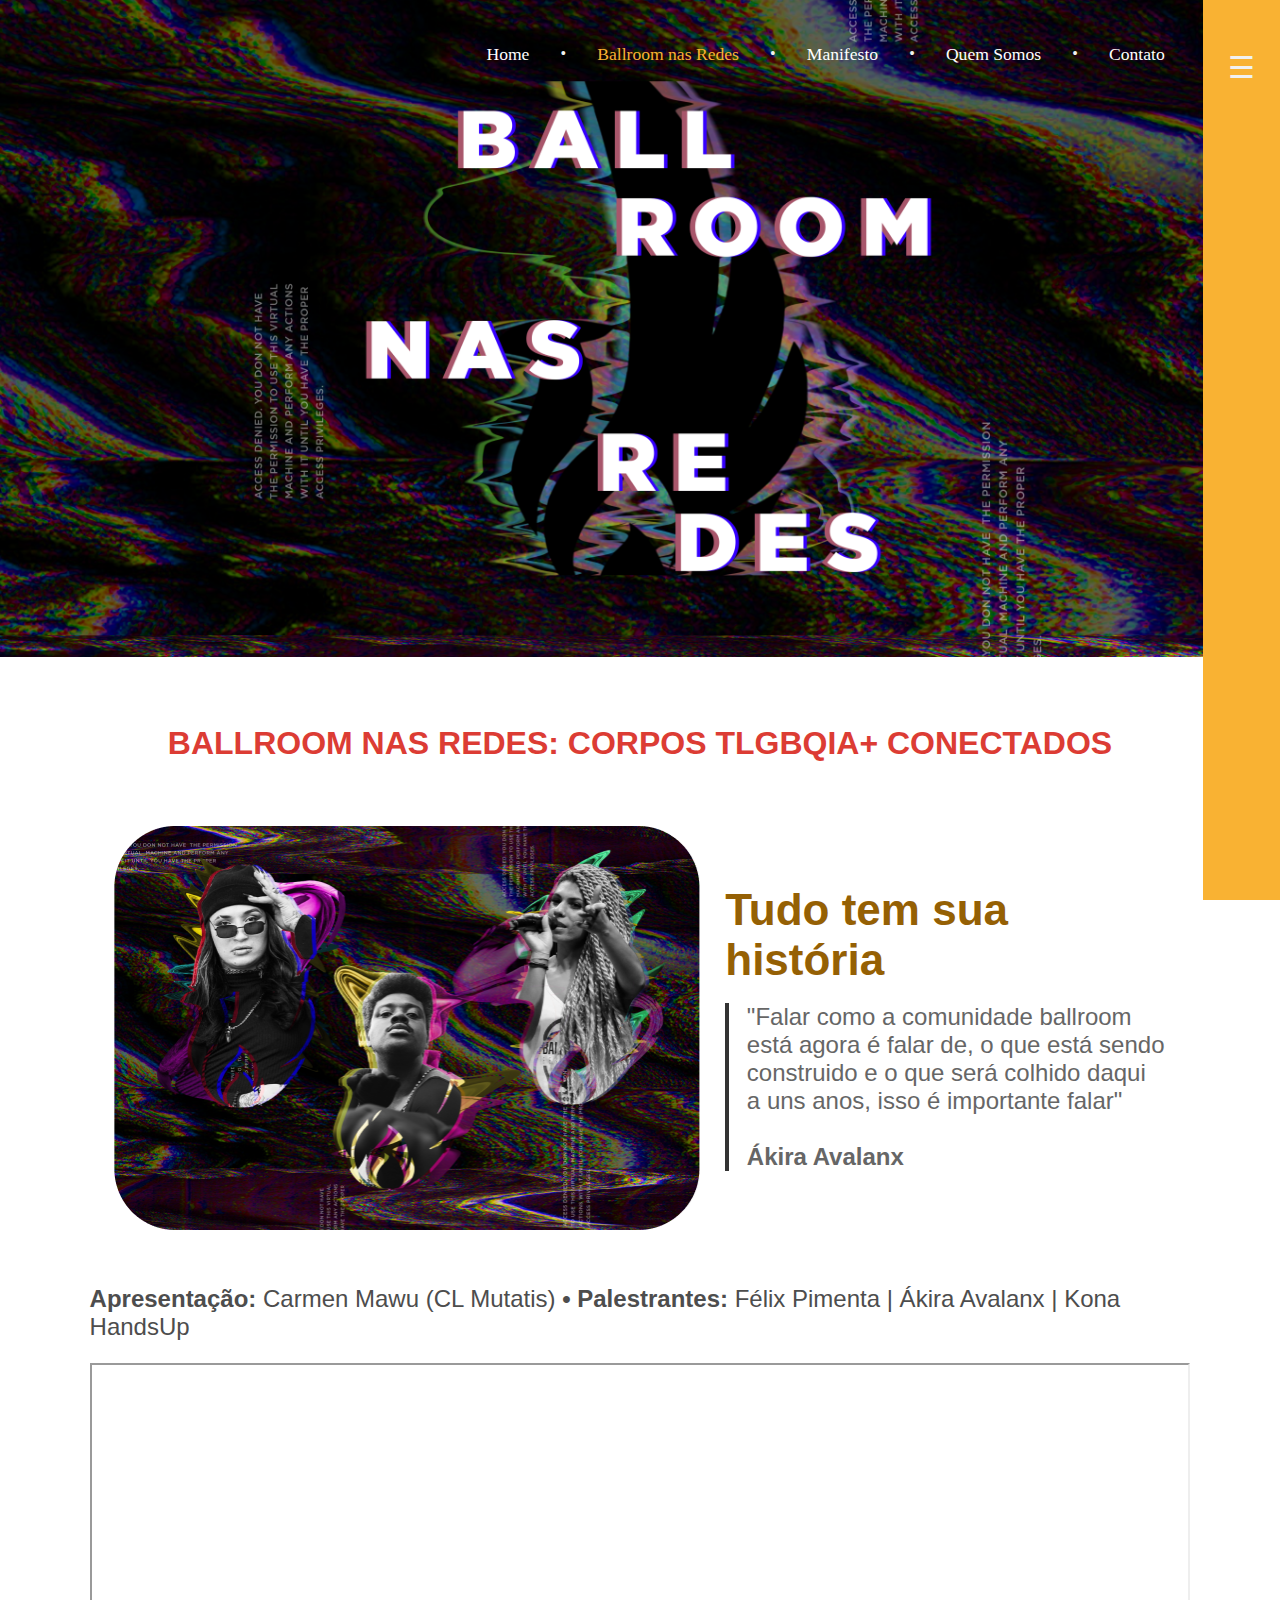
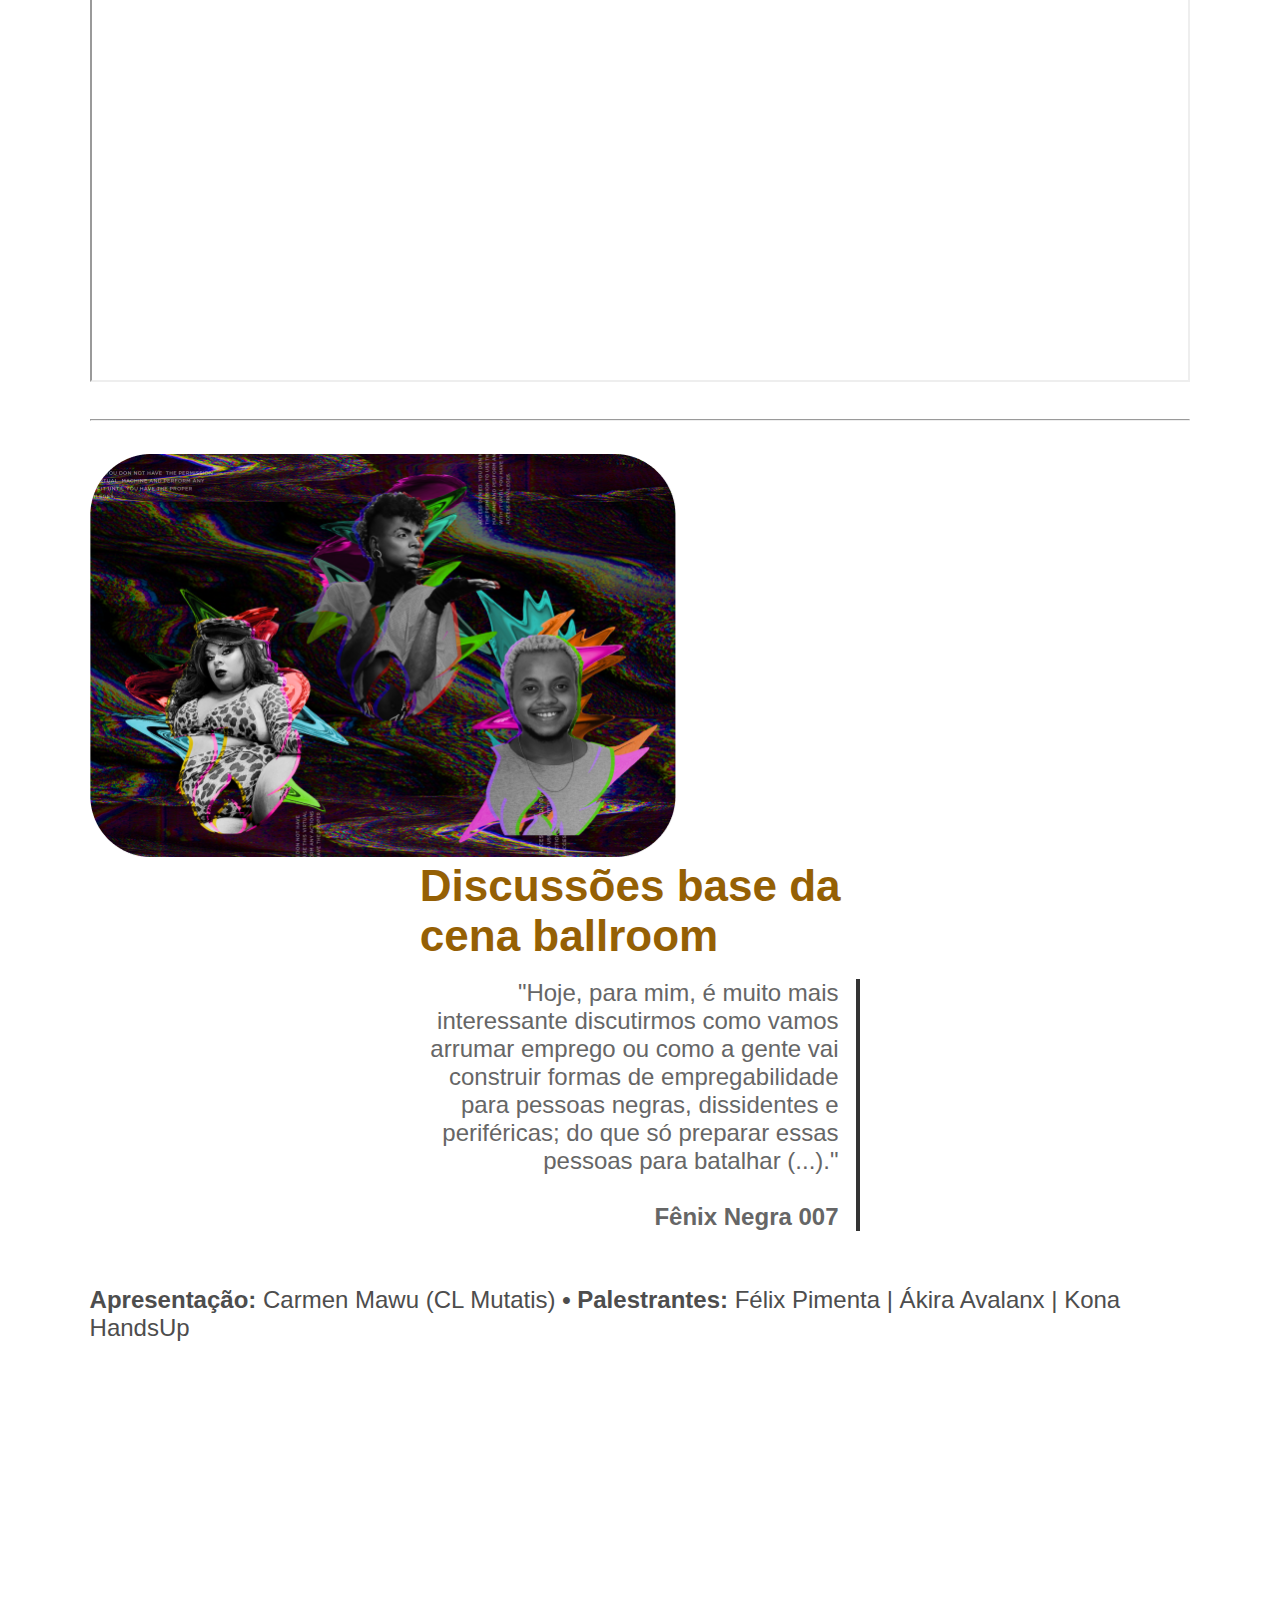
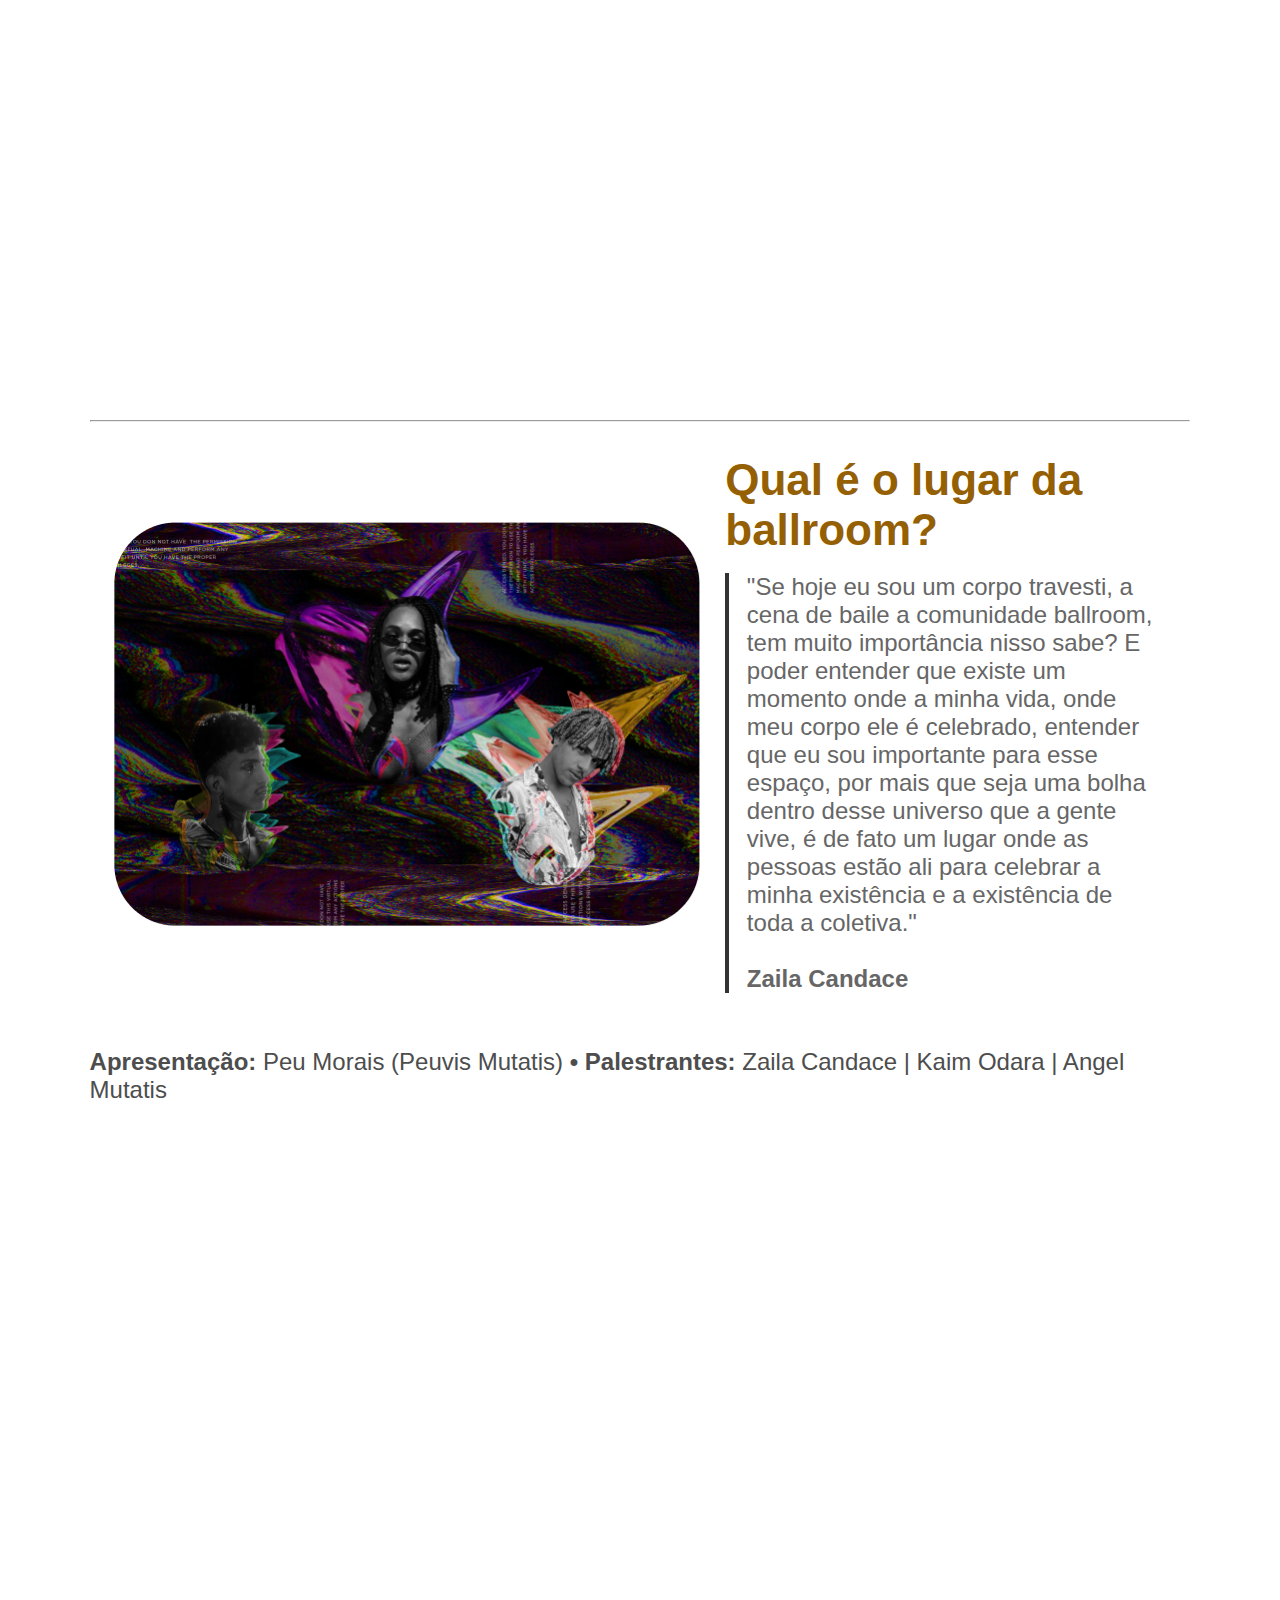
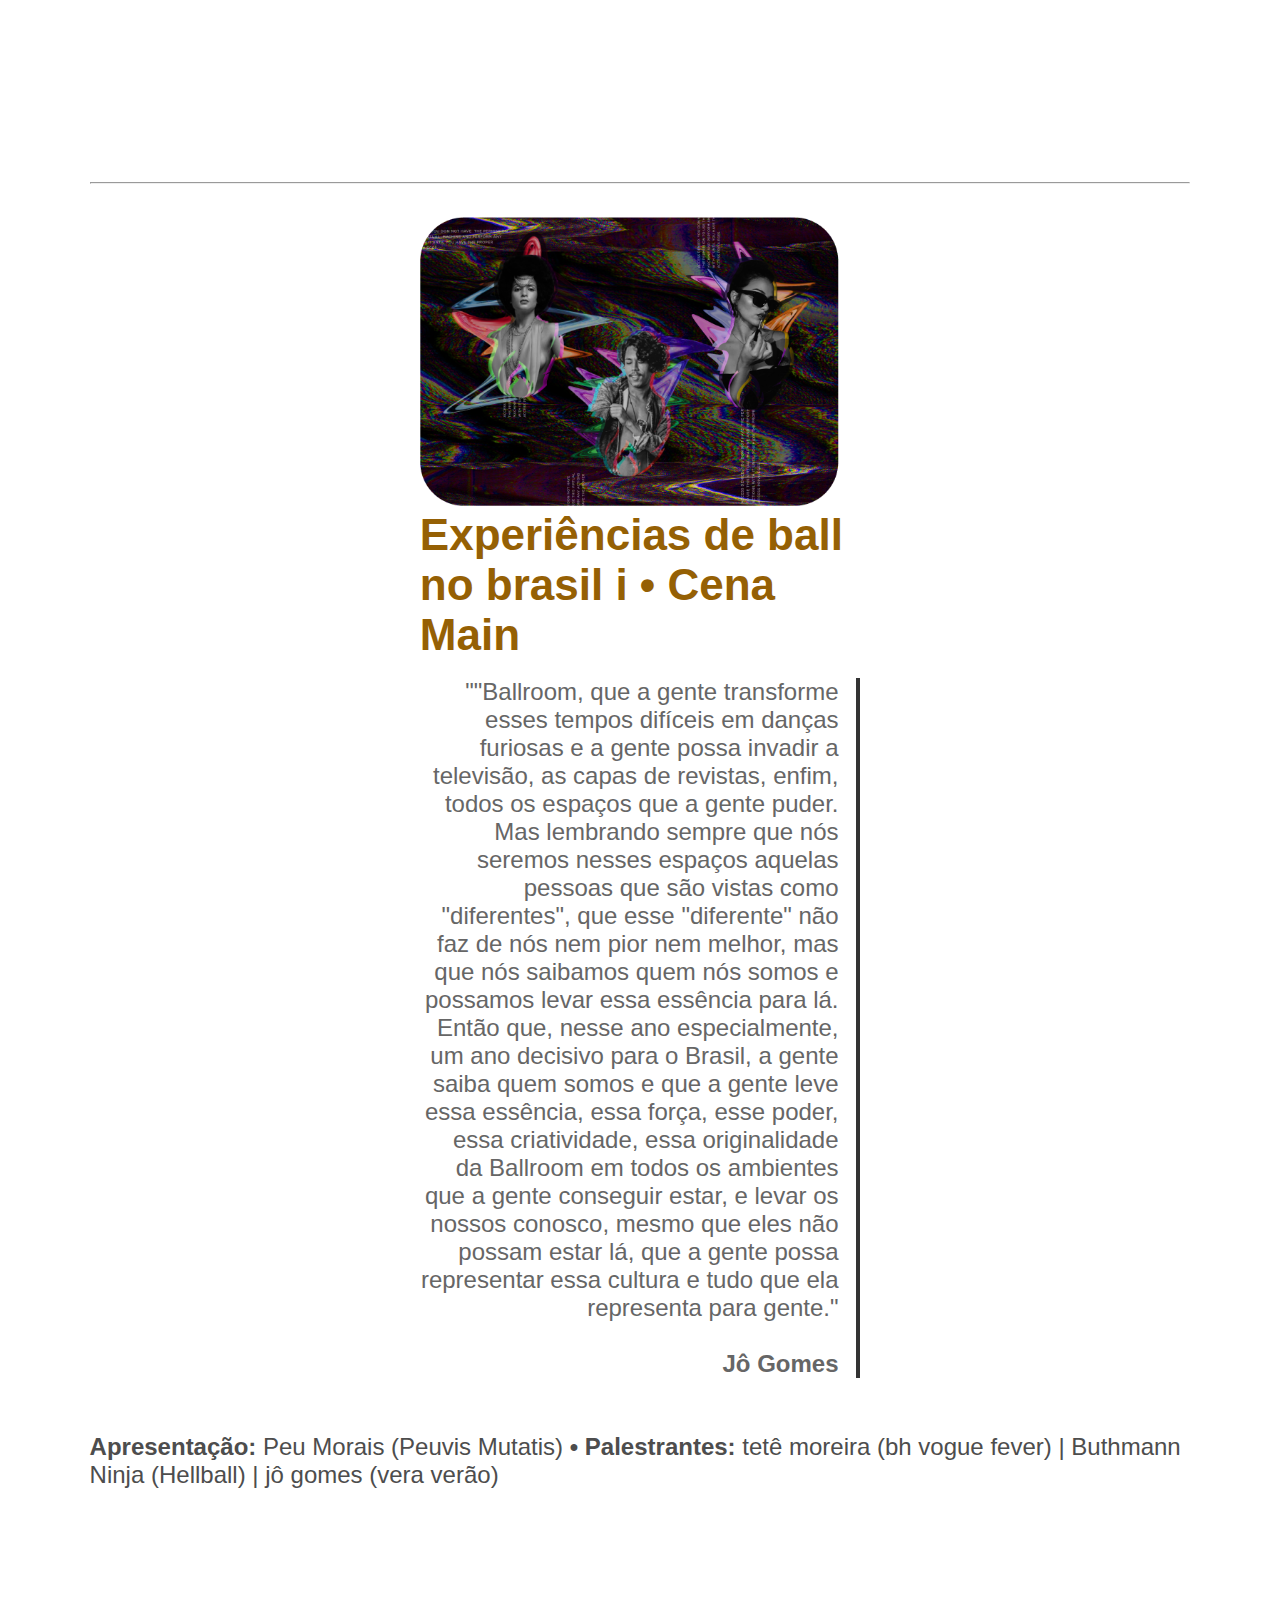
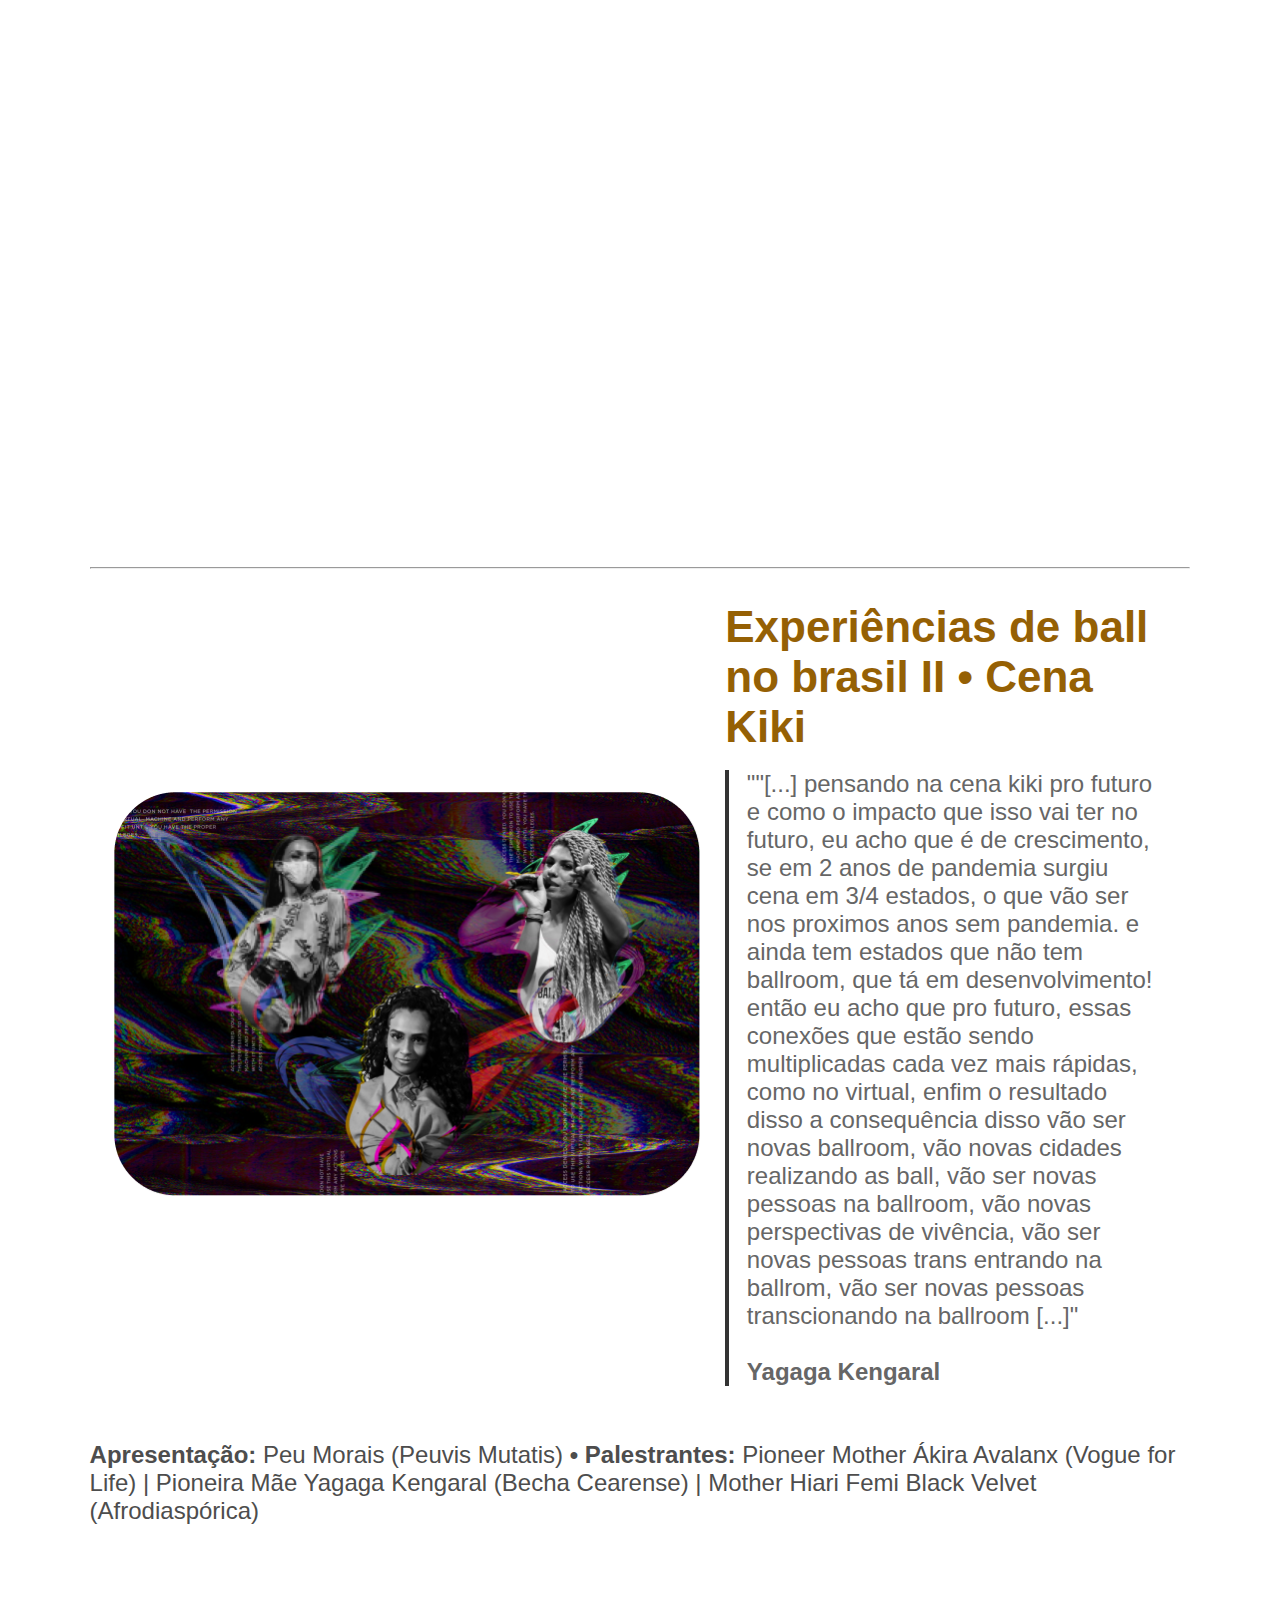
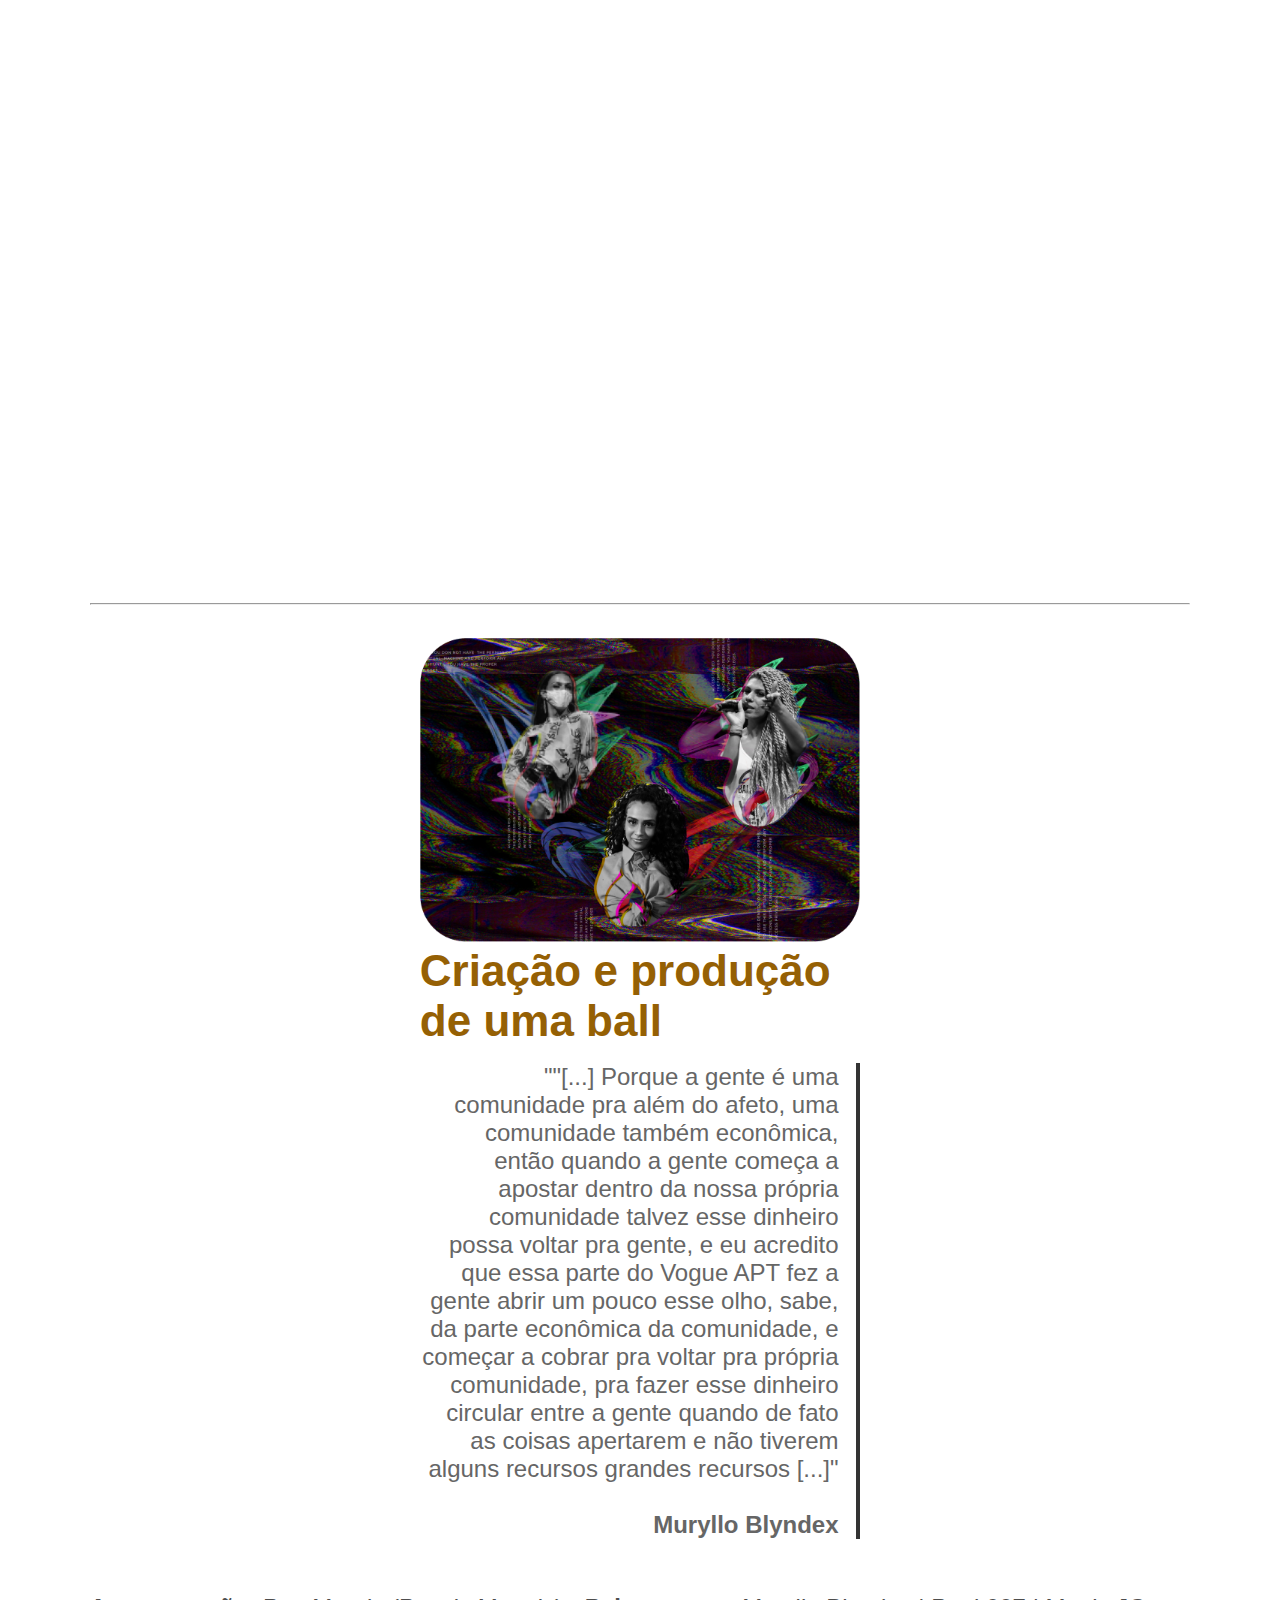
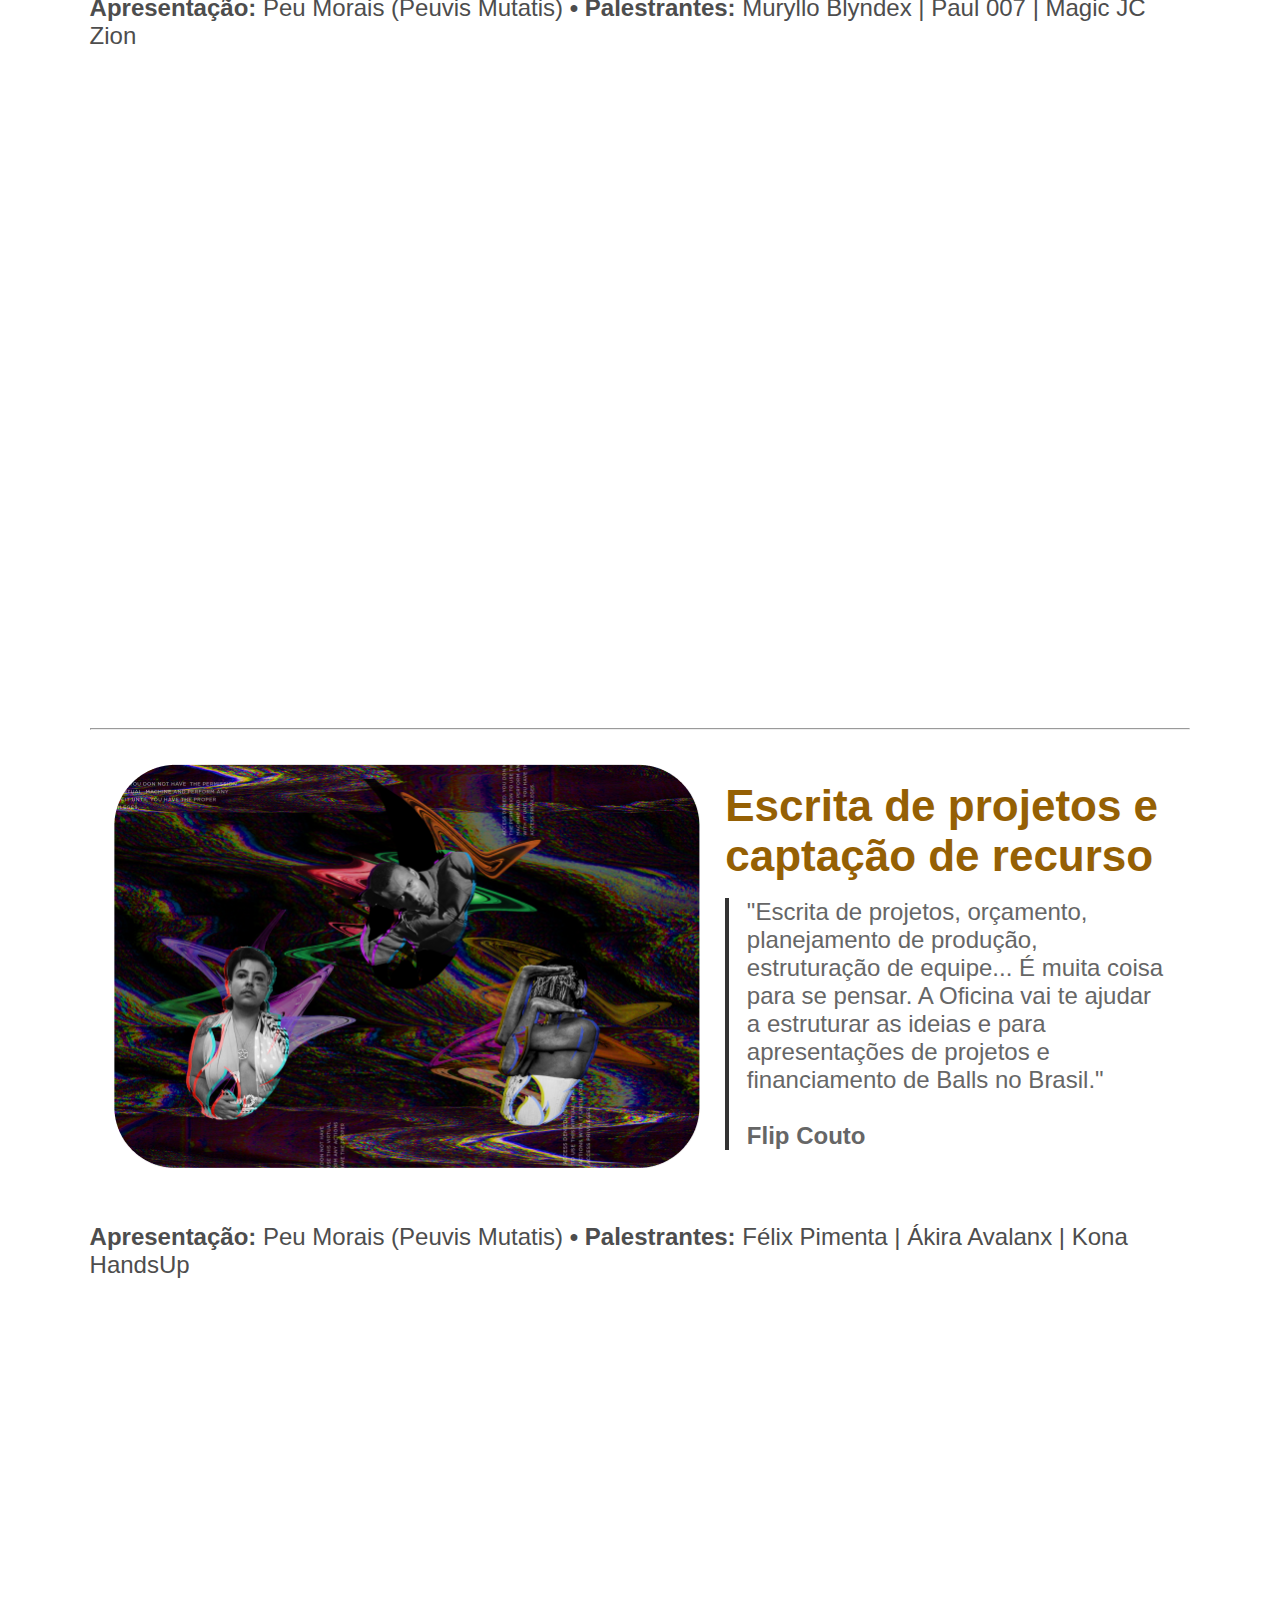
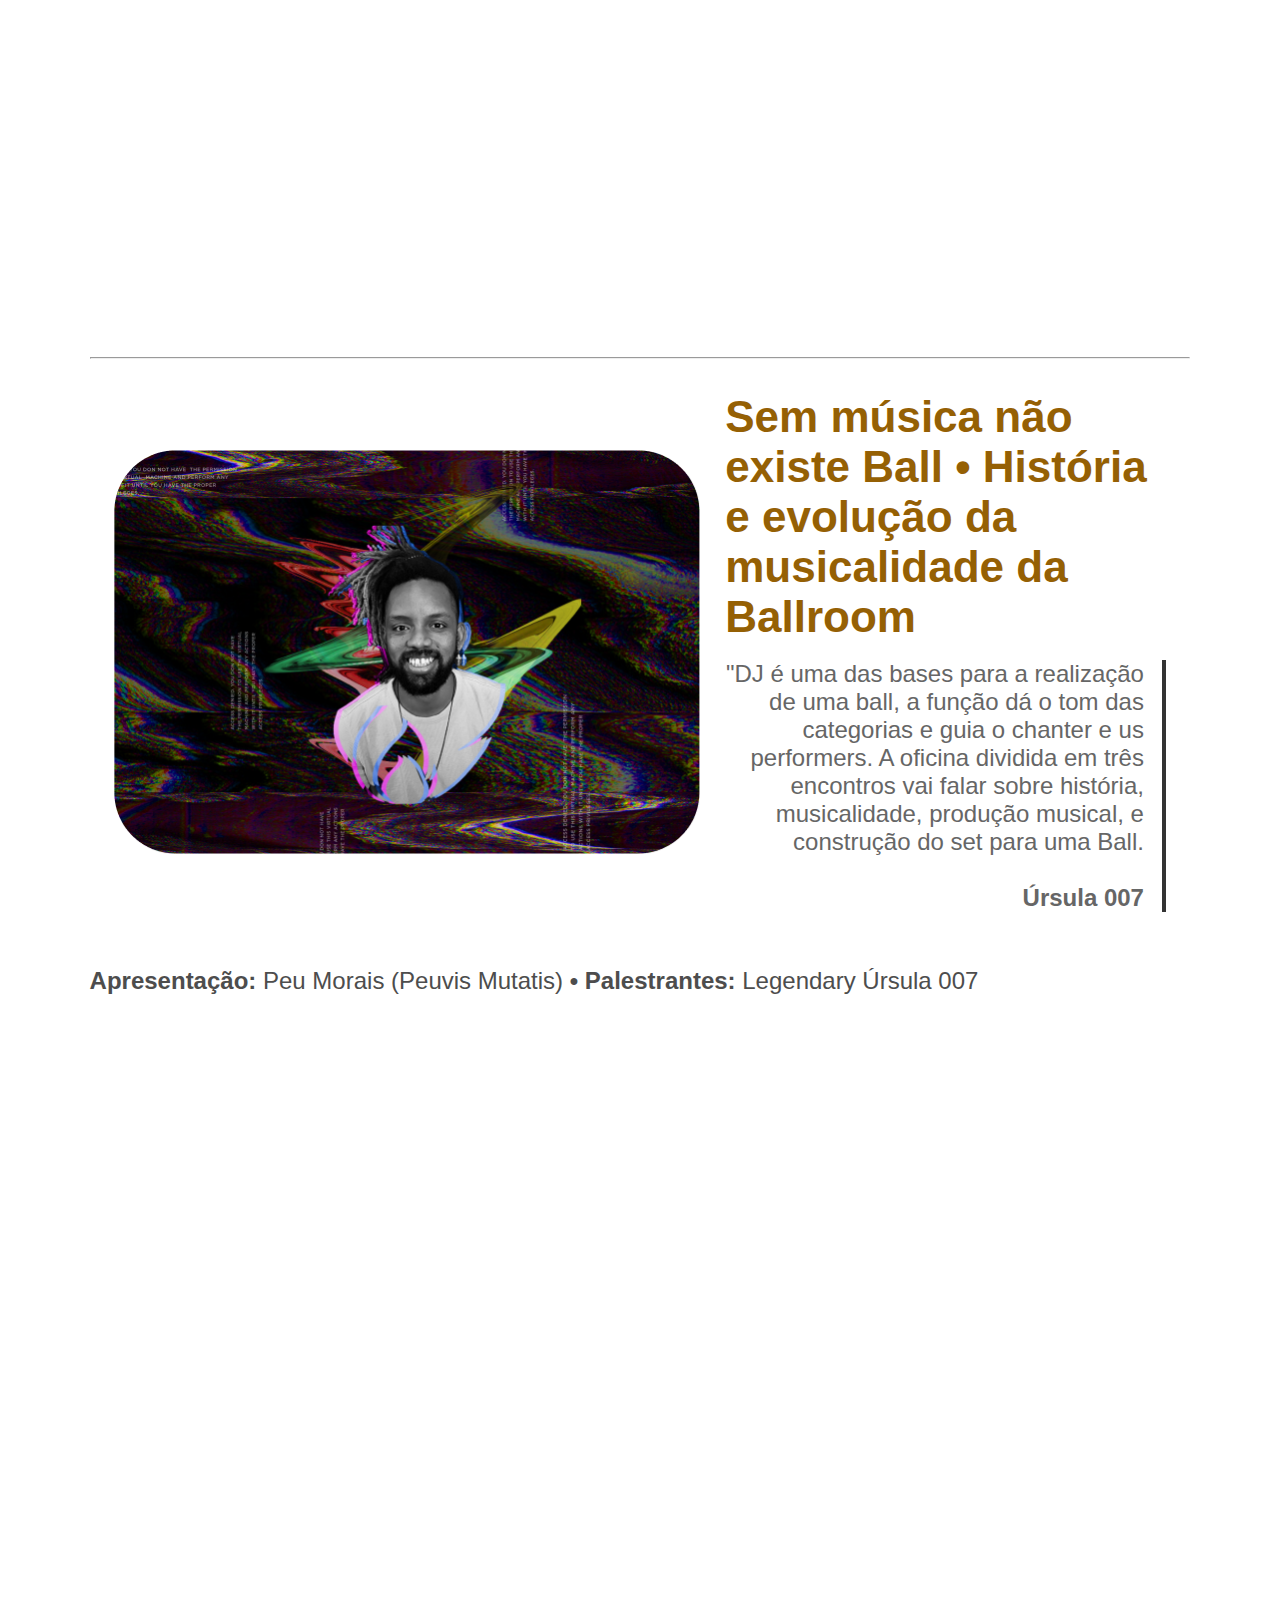
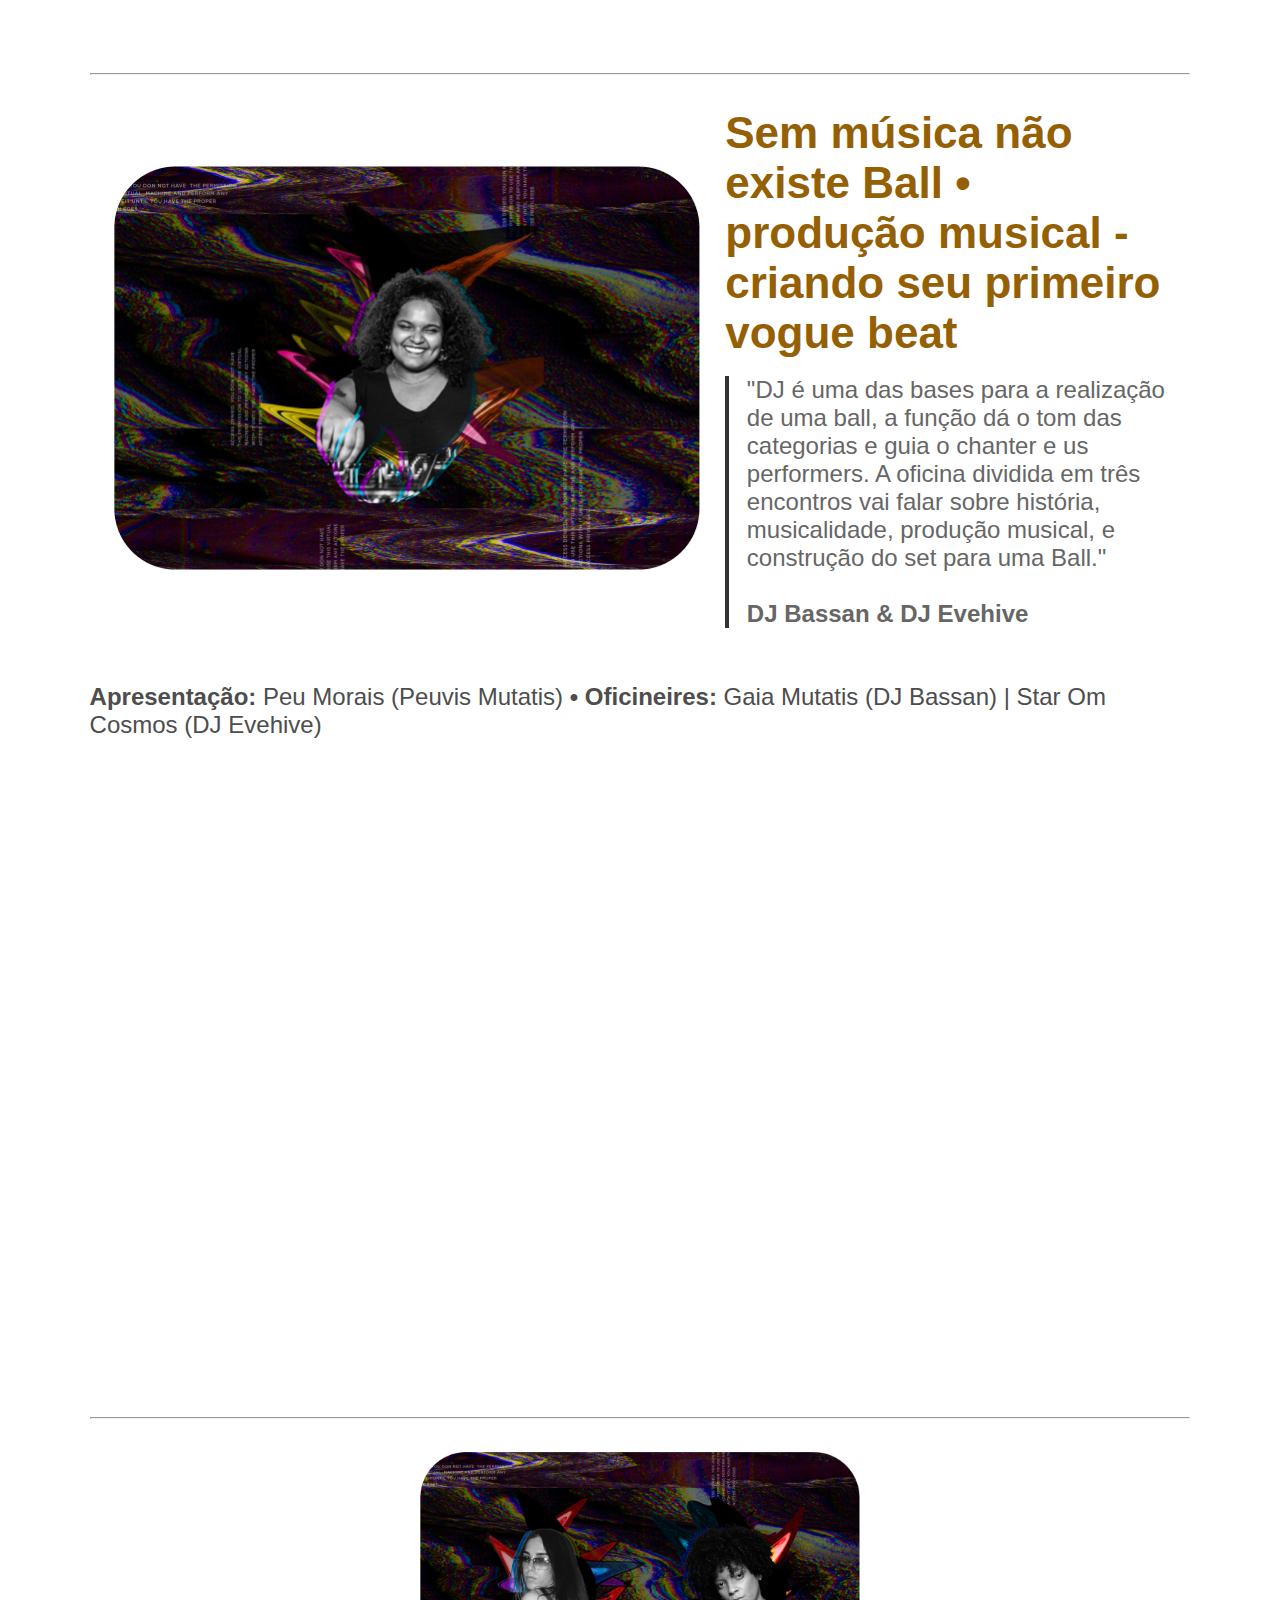
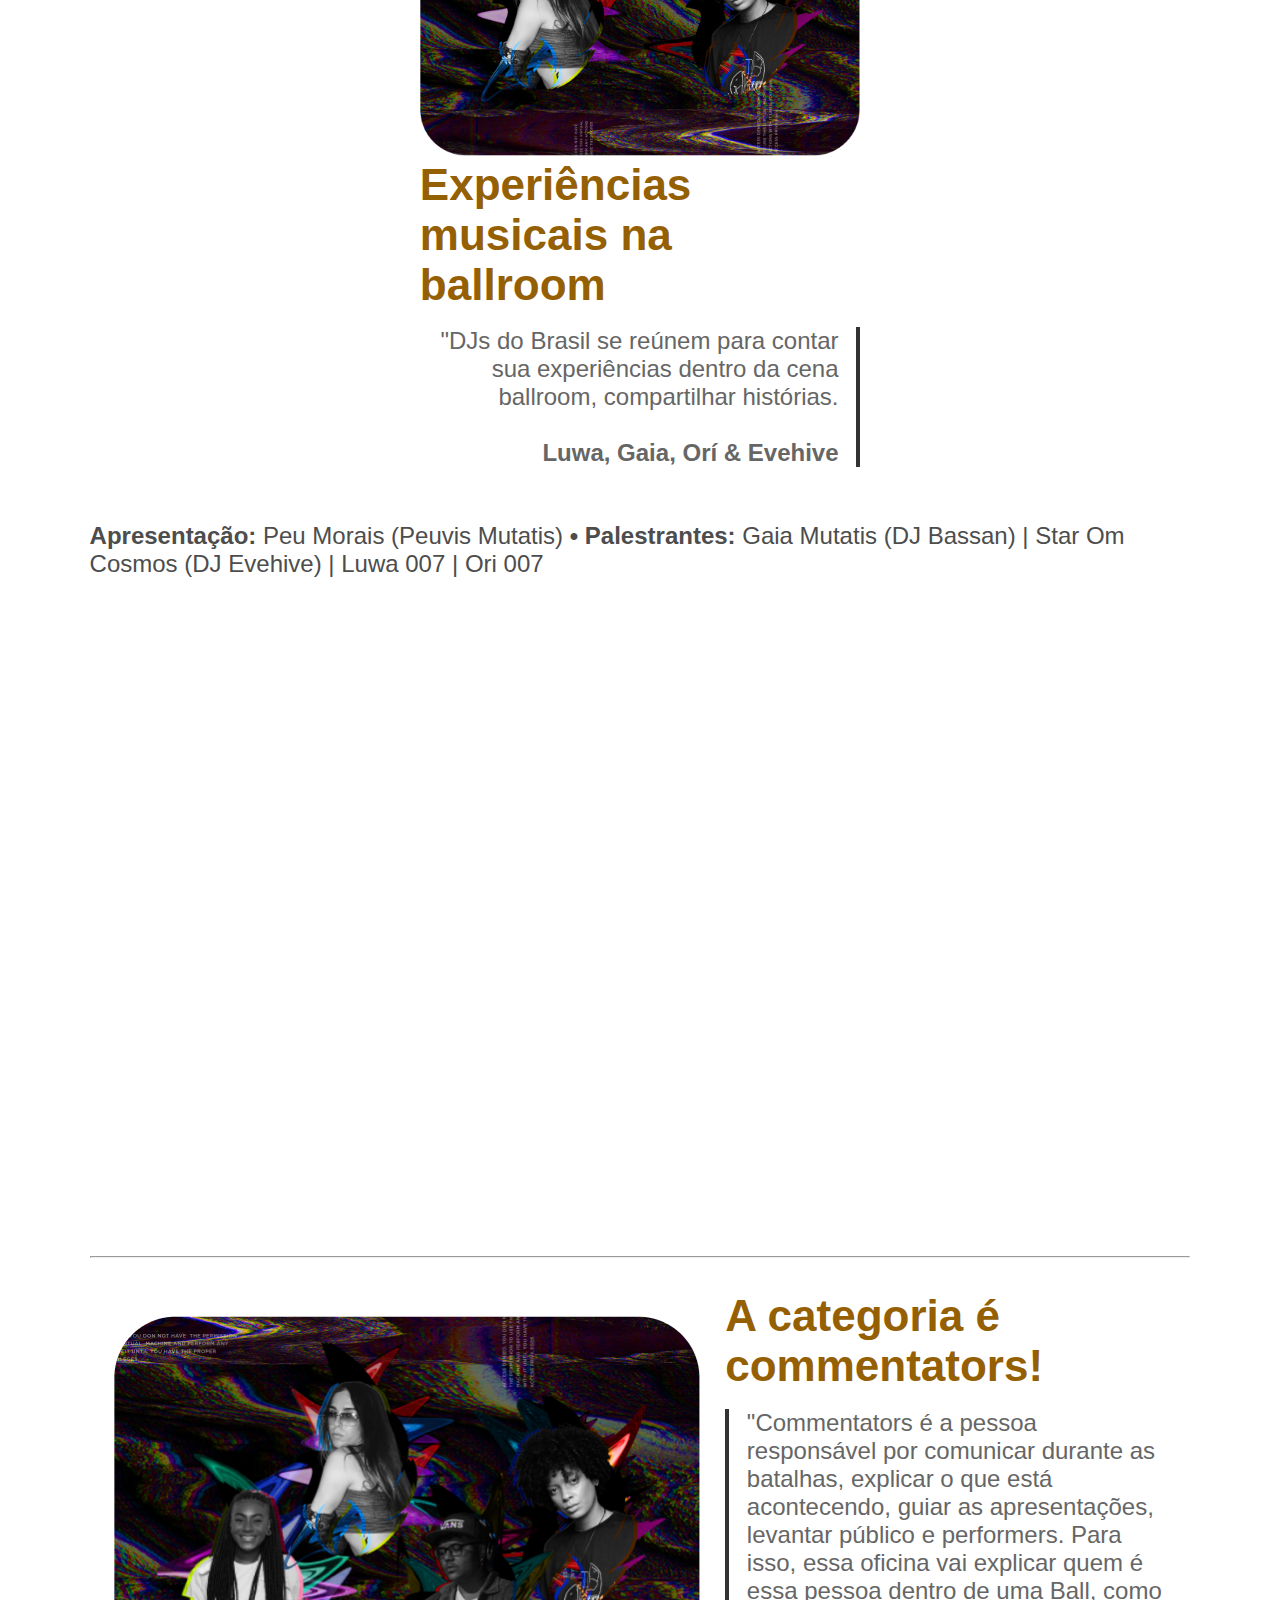
==== ballroom-nas-redes.html @ 7ccdf78d "versao 2.0" ====
<!DOCTYPE html>
<html lang="pt-BR">
<head>
  <meta charset="UTF-8">
  <meta http-equiv="X-UA-Compatible" content="IE=edge">
  <meta name="viewport" content="width=device-width, initial-scale=1.0">
  <title>Casa de Mutatis</title>

  <link rel="stylesheet" href="header.css">
  <link rel="stylesheet" href="nav-vertical.css">
  <link rel="stylesheet" href="ballroom-nas-redes.css">
  <link rel="stylesheet" href="footer.css">
</head>
<body>
  <div id="mySidenav" class="sidenav">
    <a href="javascript:void(0)" class="closebtn" onclick="closeNav()">&times;</a>
    <div class="itens-menu" id="itens-menu">
      <div id="itens-menu-web">
          <h2>Projetos</h2>        
          <a href="./em-construcao.html">Ballroom nas redes</a>
          <a href="./em-construcao.html">Carnaball</a>
          <a href="./em-construcao.html">Workshop mothers</a>
          <a href="./em-construcao.html">De férias na Ball</a>
          <a href="./em-construcao.html">Ball na Laje</a>
      </div>

      <div id="itens-menu-mobile">
            <a href="./index.html">Home</a>
            <a href="./ballroom-nas-redes.html">Ballroom nas redes</a>
            <a href="./manifesto.html">Manifesto</a>
            <a href="./quem-somos.html">Quem Somos</a>
            <a href="./contato.html">Contato</a>
            
        </div>

  </div>
  
    
    <img  class="logo-vertical" src="img/logo.png" alt="">
    
  </div>
<header id="header-ballroom-nas-redes">
        <img  class="logo" src="img/logo.png" alt="">
    <nav class="menu-horizontal">
        <a class="nav-nas-redes" href="index.html">Home</a>
        <span>&bull;</span>
        <a class="nav-nas-redes" href="ballroom-nas-redes.html">Ballroom nas Redes</a>
        <span>&bull;</span>
        <a class="nav-nas-redes" href="manifesto.html">Manifesto</a>
        <span>&bull;</span>
        <a class="nav-nas-redes" href="quem-somos.html">Quem Somos</a>
        <span>&bull;</span>
        <a class="nav-nas-redes" href="./contato.html">Contato</a> 
    </nav>
    <div class="menu-vertical">
        <span style="font-size:30px;cursor:pointer;color:#f1f1f1" onclick="openNav()">&#9776;</span>
    </div>
</header>
<img style="margin: 0;" class="banner-web" src="./img/ballroom-nas-redes/banner-web.png" alt="">
<!-- <img class="banner-web" src="./img/ballroom-nas-redes/banner-web.png" alt=""> -->
<main>
    <h2 class="titulo-nas-redes">Ballroom nas redes: corpos TLGBQIA+ conectados</h2>
    <section class="episodio-container">
        <div class="conteudo-sinopse-container">
            <img class="img-sinopse" src="./img/ballroom-nas-redes/ep-01.png" alt="">
            <article class="texto-sinopse">
                <h3 class="titulo-sinopse">Tudo tem sua história</h3>
                <p class="paragrafo-sinopse">"Falar como a comunidade ballroom está agora é falar de,  o que está sendo construido e o que será colhido daqui a uns anos, isso é importante falar"
                </p>
                <p class="paragrafo-sinopse"><br/><strong>Ákira Avalanx</strong></p>
            </article>
        </div>
        <span class="participantes-episodio">
            <strong style="font-family: 'Arboria-Bold', sans-serif;">Apresentação:</strong> Carmen Mawu (CL Mutatis) <strong style="font-family: 'Arboria-Bold', sans-serif;">• Palestrantes:</strong> Félix Pimenta | Ákira Avalanx | Kona HandsUp
        </span>
        <iframe src="https://www.youtube.com/embed/ns2CyIS4mgE" allowfullscreen></iframe>
        <hr id="separador-conteudo">
    </section>
    <section class="episodio-container">
        <img class="img-sinopse img-reverse-mobile" src="./img/ballroom-nas-redes/ep-02.png" alt="">
        <div class="conteudo-sinopse-container-reverse">
            <article class="texto-sinopse">
                <h3 class="titulo-sinopse">Discussões base
                    da cena ballroom</h3>
                    <p class="paragrafo-sinopse-reverse">"Hoje, para mim, é muito mais interessante 
                        discutirmos como vamos arrumar emprego ou como a gente vai 
                        construir formas de empregabilidade para pessoas negras, 
                        dissidentes e periféricas; do que só preparar essas pessoas para 
                        batalhar (...)."
                    </p>
                    <p class="paragrafo-sinopse-reverse"><br/><strong>Fênix Negra 007</strong></p>
                    <img class="img-sinopse img-reverse-web" src="./img/ballroom-nas-redes/ep-02.png" alt="">
                </article>
            </div>
            <span class="participantes-episodio">
                <strong style="font-family: 'Arboria-Bold', sans-serif;">Apresentação:</strong> Carmen Mawu (CL Mutatis) <strong style="font-family: 'Arboria-Bold', sans-serif;">• Palestrantes:</strong> Félix Pimenta | Ákira Avalanx | Kona HandsUp
            </span>
            <iframe src="https://www.youtube.com/embed/wuBuqfjUFvA" title="YouTube video player" frameborder="0" allow="accelerometer; autoplay; clipboard-write; encrypted-media; gyroscope; picture-in-picture" allowfullscreen></iframe>
            <hr id="separador-conteudo">
    </section>
    <section class="episodio-container">
        <div class="conteudo-sinopse-container">
            <img class="img-sinopse" src="./img/ballroom-nas-redes/ep-03.png" alt="">
            <article class="texto-sinopse">
                <h3 class="titulo-sinopse">Qual é o lugar
                    da ballroom?</h3>
                <p class="paragrafo-sinopse">"Se hoje eu sou um corpo travesti, a cena de baile a comunidade ballroom, tem 
                    muito importância nisso sabe?  E poder entender que existe um momento onde a minha vida, 
                    onde meu corpo ele é celebrado, entender que eu sou  importante para esse espaço, por mais 
                    que seja uma bolha dentro desse universo que a gente vive, é de fato um lugar onde as 
                    pessoas estão ali para celebrar a minha existência e a existência de toda a coletiva."
                </p>
                <p class="paragrafo-sinopse"><br/><strong>Zaila Candace</strong>
                </p>
            </article>
        </div>
        <span class="participantes-episodio">
            <strong style="font-family: 'Arboria-Bold', sans-serif;">Apresentação:</strong> Peu Morais (Peuvis Mutatis) <strong style="font-family: 'Arboria-Bold', sans-serif;">• Palestrantes:</strong> Zaila Candace | Kaim Odara | Angel Mutatis
        </span>
        <iframe class="video" src="https://www.youtube.com/embed/NnJXbhUK240" title="YouTube video player" frameborder="0" allow="accelerometer; autoplay; clipboard-write; encrypted-media; gyroscope; picture-in-picture" allowfullscreen></iframe>
        <hr id="separador-conteudo">
    </section>
    <section class="episodio-container">
        <div class="conteudo-sinopse-container-reverse">
            <article class="texto-sinopse">
                <img class="img-sinopse img-reverse-mobile" src="./img/ballroom-nas-redes/ep-04.png" alt="">
                <h3 class="titulo-sinopse">Experiências de ball
                    no brasil i • Cena Main</h3>
                    <p class="paragrafo-sinopse-reverse">""Ballroom, que a gente transforme 
                        esses tempos difíceis em danças furiosas e a gente possa invadir a 
                        televisão, as capas de revistas, enfim, todos os espaços que a gente 
                        puder. Mas lembrando sempre que nós seremos nesses espaços aquelas 
                        pessoas que são vistas como "diferentes", que esse "diferente" não faz 
                        de nós nem pior nem melhor, mas que nós saibamos quem nós somos e 
                        possamos levar essa  essência para lá. Então que, nesse ano 
                        especialmente, um ano decisivo para o Brasil, a gente saiba quem somos 
                        e que a gente leve essa essência, essa força, esse poder, essa 
                        criatividade, essa originalidade da Ballroom em todos os ambientes que 
                        a gente conseguir estar, e levar os nossos conosco, mesmo que eles não 
                        possam estar lá, que a gente possa representar essa cultura e tudo que 
                        ela representa para gente."
                    </p>
                    <p class="paragrafo-sinopse-reverse"><br/><strong>Jô Gomes</strong></p>
                </article>
                <img class="img-sinopse img-reverse-web" src="./img/ballroom-nas-redes/ep-04.png" alt="">
            </div>
            <span class="participantes-episodio">
                <strong style="font-family: 'Arboria-Bold', sans-serif;">Apresentação:</strong> Peu Morais (Peuvis Mutatis) <strong style="font-family: 'Arboria-Bold', sans-serif;">• Palestrantes:</strong> tetê moreira (bh vogue fever) | Buthmann Ninja (Hellball) | jô gomes (vera verão)
            </span>
            <iframe src="https://www.youtube.com/embed/2SkEUPSbWcs" title="YouTube video player" frameborder="0" allow="accelerometer; autoplay; clipboard-write; encrypted-media; gyroscope; picture-in-picture" allowfullscreen></iframe>
            <hr id="separador-conteudo">
    </section>
    <section class="episodio-container">
        <div class="conteudo-sinopse-container">
            <img class="img-sinopse" src="./img/ballroom-nas-redes/ep-05.png" alt="">
            <article class="texto-sinopse">
                <h3 class="titulo-sinopse">Experiências de ball
                    no brasil II • Cena Kiki</h3>
                <p class="paragrafo-sinopse">""[...] pensando na cena kiki pro futuro e como o impacto que isso vai 
                    ter no futuro, eu acho que é de crescimento, se em 2 anos de pandemia surgiu cena em 3/4 
                    estados, o que vão ser nos proximos anos sem pandemia. e ainda tem estados que não tem 
                    ballroom, que tá em desenvolvimento! então eu acho que pro futuro, essas conexões que 
                    estão sendo multiplicadas cada vez mais rápidas, como no virtual, enfim o resultado disso 
                    a consequência disso vão ser novas ballroom, vão novas cidades realizando as ball, vão ser 
                    novas pessoas na ballroom,  vão novas perspectivas de vivência, vão ser novas pessoas 
                    trans entrando na ballrom, vão ser novas pessoas transcionando na ballroom [...]"
                </p>
                <p class="paragrafo-sinopse"><br/><strong>Yagaga Kengaral</strong></p>
            </article>
        </div>
        <span class="participantes-episodio">
            <strong style="font-family: 'Arboria-Bold', sans-serif;">Apresentação:</strong> Peu Morais (Peuvis Mutatis) <strong style="font-family: 'Arboria-Bold', sans-serif;">• Palestrantes:</strong> Pioneer Mother Ákira Avalanx (Vogue for Life) | Pioneira Mãe Yagaga Kengaral (Becha Cearense) | Mother Hiari Femi Black Velvet (Afrodiaspórica)
        </span>
        <iframe src="https://www.youtube.com/embed/hPuVxqZ1qG8" title="YouTube video player" frameborder="0" allow="accelerometer; autoplay; clipboard-write; encrypted-media; gyroscope; picture-in-picture" allowfullscreen></iframe>
        <hr id="separador-conteudo">
    </section>
    <section class="episodio-container">
        <div class="conteudo-sinopse-container-reverse">
            <article class="texto-sinopse">
                <img class="img-sinopse img-reverse-mobile" src="./img/ballroom-nas-redes/ep-05.png" alt="">
                <h3 class="titulo-sinopse">Criação e produção de uma ball</h3>
                    <p class="paragrafo-sinopse-reverse">""[...] Porque a gente é uma 
                        comunidade pra além do afeto, uma comunidade também econômica, então 
                        quando a gente começa a apostar dentro da nossa própria comunidade 
                        talvez esse dinheiro possa voltar pra gente, e eu acredito que essa 
                        parte do Vogue APT fez a gente abrir um pouco esse olho, sabe, da parte 
                        econômica da comunidade, e começar a cobrar pra voltar pra própria 
                        comunidade, pra fazer esse dinheiro circular entre a gente quando de fato 
                        as coisas apertarem e não tiverem alguns recursos grandes recursos [...]"
                    </p>
                    <p class="paragrafo-sinopse-reverse"><br/><strong>Muryllo Blyndex</strong></p>
                </article>
                <img class="img-sinopse img-reverse-web" src="./img/ballroom-nas-redes/ep-05.png" alt="">
            </div>
            <span class="participantes-episodio">
                <strong style="font-family: 'Arboria-Bold', sans-serif;">Apresentação:</strong> Peu Morais (Peuvis Mutatis) <strong style="font-family: 'Arboria-Bold', sans-serif;">• Palestrantes:</strong> Muryllo Blyndex | Paul 007 | Magic JC Zion
            </span>
            <iframe src="https://www.youtube.com/embed/ns2CyIS4mgE" title="YouTube video player" frameborder="0" allow="accelerometer; autoplay; clipboard-write; encrypted-media; gyroscope; picture-in-picture" allowfullscreen></iframe>
            <hr id="separador-conteudo">
    </section>
    <section class="episodio-container">
        <div class="conteudo-sinopse-container">
            <img class="img-sinopse" src="./img/ballroom-nas-redes/ep-06.png" alt="">
            <article class="texto-sinopse">
                <h3 class="titulo-sinopse">Escrita de projetos e captação de recurso</h3>
                <p class="paragrafo-sinopse">"Escrita de projetos, orçamento, planejamento de produção, 
                    estruturação de equipe... É muita coisa para se pensar. A Oficina vai te ajudar a 
                    estruturar as ideias e para apresentações de projetos e financiamento de Balls no Brasil."
                </p>
                <p class="paragrafo-sinopse"><br/><strong>Flip Couto</strong></p>
            </article>
        </div>
        <span class="participantes-episodio">
            <strong style="font-family: 'Arboria-Bold', sans-serif;">Apresentação:</strong> Peu Morais (Peuvis Mutatis) <strong style="font-family: 'Arboria-Bold', sans-serif;">• Palestrantes:</strong> Félix Pimenta | Ákira Avalanx | Kona HandsUp
        </span>
        <iframe src="https://www.youtube.com/embed/lkMkeHoh63o" title="YouTube video player" frameborder="0" allow="accelerometer; autoplay; clipboard-write; encrypted-media; gyroscope; picture-in-picture" allowfullscreen></iframe>
        <hr id="separador-conteudo">
    </section>
    <section class="episodio-container">
        <div class="conteudo-sinopse-container-reverse">
            <img class="img-sinopse img-reverse-mobile" src="./img/ballroom-nas-redes/ep-07.png" alt="">
            <article class="texto-sinopse">
                <h3 class="titulo-sinopse">Sem música não existe Ball • História e evolução 
                    da musicalidade da Ballroom</h3>
                    <p class="paragrafo-sinopse-reverse">"DJ é uma das bases para a realização 
                        de uma ball, a função dá o tom das categorias e guia o chanter e us 
                        performers. A oficina dividida em três encontros vai falar sobre 
                        história, musicalidade, produção musical, e construção do set para uma Ball. 
                    </p>
                    <p class="paragrafo-sinopse-reverse"><br/><strong>Úrsula 007</strong></p>
                </article>
                <img class="img-sinopse img-reverse-web" src="./img/ballroom-nas-redes/ep-07.png" alt="">
            </div>
            <span class="participantes-episodio">
                <strong style="font-family: 'Arboria-Bold', sans-serif;">Apresentação:</strong> Peu Morais (Peuvis Mutatis) <strong style="font-family: 'Arboria-Bold', sans-serif;">• Palestrantes:</strong> Legendary Úrsula 007
            </span>
            <iframe src="https://www.youtube.com/embed/0PhFMFhohuw" title="YouTube video player" frameborder="0" allow="accelerometer; autoplay; clipboard-write; encrypted-media; gyroscope; picture-in-picture" allowfullscreen></iframe>
            <hr id="separador-conteudo">
    </section>
    <section class="episodio-container">
        <div class="conteudo-sinopse-container">
            <img class="img-sinopse" src="./img/ballroom-nas-redes/ep-08.png" alt="">
            <article class="texto-sinopse">
                <h3 class="titulo-sinopse">Sem música não existe Ball • produção musical - 
                    criando seu primeiro vogue beat
                </h3>
                <p class="paragrafo-sinopse">"DJ é uma das bases para a realização de uma ball, 
                    a função dá o tom das categorias e guia o chanter e us performers. A oficina 
                    dividida em três encontros vai falar sobre história, musicalidade, produção 
                    musical, e construção do set para uma Ball."
                </p>
                <p class="paragrafo-sinopse"><br/><strong>DJ Bassan & DJ Evehive</strong></p>
            </article>
        </div>
        <span class="participantes-episodio">
            <strong style="font-family: 'Arboria-Bold', sans-serif;">Apresentação:</strong> Peu Morais (Peuvis Mutatis) <strong style="font-family: 'Arboria-Bold', sans-serif;">• Oficineires:</strong> Gaia Mutatis (DJ Bassan) | Star Om Cosmos (DJ Evehive)
        </span>
        <iframe src="https://www.youtube.com/embed/6mai7a3YHkY" title="YouTube video player" frameborder="0" allow="accelerometer; autoplay; clipboard-write; encrypted-media; gyroscope; picture-in-picture" allowfullscreen></iframe>
        <hr id="separador-conteudo">
    </section>
    <section class="episodio-container">
        <div class="conteudo-sinopse-container-reverse">
            <article class="texto-sinopse">
                <img class="img-sinopse img-reverse-mobile" src="./img/ballroom-nas-redes/ep-09.png" alt="">
                <h3 class="titulo-sinopse">Experiências musicais na ballroom</h3>
                    <p class="paragrafo-sinopse-reverse">"DJs do Brasil se reúnem para contar 
                        sua experiências dentro da cena ballroom, compartilhar histórias.
                    </p>
                    <p class="paragrafo-sinopse-reverse"><br/><strong>Luwa, Gaia, Orí & Evehive</strong></p>
                </article>
                <img class="img-sinopse img-reverse-web" src="./img/ballroom-nas-redes/ep-09.png" alt="">
            </div>
            <span class="participantes-episodio">
                <strong style="font-family: 'Arboria-Bold', sans-serif;">Apresentação:</strong> Peu Morais (Peuvis Mutatis) <strong style="font-family: 'Arboria-Bold', sans-serif;">• Palestrantes:</strong> Gaia Mutatis (DJ Bassan) | Star Om Cosmos (DJ Evehive) | Luwa 007 | Ori 007
            </span>
            <iframe src="https://www.youtube.com/embed/hP9G6fd59yQ" title="YouTube video player" frameborder="0" allow="accelerometer; autoplay; clipboard-write; encrypted-media; gyroscope; picture-in-picture" allowfullscreen></iframe>
            <hr id="separador-conteudo">
    </section>
    <section class="episodio-container">
        <div class="conteudo-sinopse-container">
            <img class="img-sinopse" src="./img/ballroom-nas-redes/ep-10.png" alt="">
            <article class="texto-sinopse">
                <h3 class="titulo-sinopse">A categoria é commentators!</h3>
                <p class="paragrafo-sinopse">"Commentators é a pessoa responsável por comunicar durante 
                    as batalhas, explicar o que está acontecendo, guiar as apresentações, levantar 
                    público e performers. Para isso, essa oficina vai explicar quem é essa pessoa dentro 
                    de uma Ball, como fazer para rimas, improvisar e potencializar a musicalidade e performances."
                </p>
                <p class="paragrafo-sinopse"><br/><strong>Sodomita Mutatis</strong></p>
            </article>
        </div>
        <span class="participantes-episodio">
            <strong style="font-family: 'Arboria-Bold', sans-serif;">Apresentação:</strong> Peu Morais (Peuvis Mutatis) <strong style="font-family: 'Arboria-Bold', sans-serif;">• Oficineira:</strong> Sodomita Mutatis
        </span>
        <iframe src="https://www.youtube.com/embed/KyVMx0dJeCM" title="YouTube video player" frameborder="0" allow="accelerometer; autoplay; clipboard-write; encrypted-media; gyroscope; picture-in-picture" allowfullscreen></iframe>
        <hr id="separador-conteudo">
    </section>
    <section class="episodio-container">
        <div class="conteudo-sinopse-container-reverse">
            <article class="texto-sinopse">
                <img class="img-sinopse img-reverse-mobile" src="./img/ballroom-nas-redes/ep-11.png" alt="">
                <h3 class="titulo-sinopse">Cypher de commentators</h3>
                    <p class="paragrafo-sinopse-reverse">"O que será que sai de um papo entre 
                        commentators? Esse encontro reunirá pessoas de São Paulo que estão 
                        produzindo suas próprias rimas para falar das suas vivências dentro 
                        e fora da cena e mandar um improviso com o mic na mão."
                    </p>
                    <p class="paragrafo-sinopse-reverse"><br/><strong>Zaila, Kona, Thita, Sodomita, Bassan & Evehive</strong></p>
                </article>
                <img class="img-sinopse img-reverse-web" src="./img/ballroom-nas-redes/ep-11.png" alt="">
            </div>
            <span class="participantes-episodio">
                <strong style="font-family: 'Arboria-Bold', sans-serif;">Apresentação:</strong> Nia Sodomita (Sodomita Mutatis) <strong style="font-family: 'Arboria-Bold', sans-serif;">• Cypher:</strong> Legendary Mother Zaila Candace | Pioneer Mother Kona HandsUp | Gaia Mutatis (DJ Bassan) | Star Om Cosmos (DJ Evehive) | Mother Thita Dengo
            </span>
            <iframe src="https://www.youtube.com/embed/ydvof_Rozqw" title="YouTube video player" frameborder="0" allow="accelerometer; autoplay; clipboard-write; encrypted-media; gyroscope; picture-in-picture" allowfullscreen></iframe>
            <hr id="separador-conteudo">
    </section>
    <section class="episodio-container">
        <div class="conteudo-sinopse-container">
            <img class="img-sinopse" src="./img/ballroom-nas-redes/ep-12.png" alt="">
            <article class="texto-sinopse">
                <h3 class="titulo-sinopse">Sem música não existe Ball • Mixagem DJ - Como construir meu SET
                    para tocar em uma ball</h3>
                <p class="paragrafo-sinopse">"DJ é uma das bases para a realização de uma ball, a 
                    função dá o tom das categorias e guia o chanter e us performers. A oficina 
                    dividida em três encontros vai falar sobre história, musicalidade, produção 
                    musical, e construção do set para uma Ball."
                   </p>
                <p class="paragrafo-sinopse"><br/><strong>DJ Bassan & DJ Evehive</strong></p>
            </article>
        </div>
        <span class="participantes-episodio">
            <strong style="font-family: 'Arboria-Bold', sans-serif;">Apresentação:</strong> Peu Morais (Peuvis Mutatis) <strong style="font-family: 'Arboria-Bold', sans-serif;">• Oficineires:</strong> Gaia Mutatis (DJ Bassan) | Star Om Cosmos (DJ Evehive)
        </span>
        <iframe src="https://www.youtube.com/embed/zbUM87sOtoY" title="YouTube video player" frameborder="0" allow="accelerometer; autoplay; clipboard-write; encrypted-media; gyroscope; picture-in-picture" allowfullscreen></iframe>
    </section>
</main>
    <hr>
    <footer>
        <div class="redes">
            <p>Onde nos encontrar: </p>
            <div class="redes-galeria">
                <a href="https://www.instagram.com/casademutatis/" target="_blank"><img src="img/1-insta.png" alt=""></a>
                <a href="https://twitter.com/casademutatis" target="_blank"><img src="img/2-twitter.png" alt=""></a>
                <a href="https://www.youtube.com/channel/UClIA9btcWP5XFCwWI_nljzw" target="_blank"><img src="img/3-ytb.png" alt=""></a>
                <a href="https://www.facebook.com/houseofmutatis" target="_blank"><img src="img/4-fb.png" alt=""></a>
            </div>
        </div>
        <div class="realizadores">
            <p>Realizadores: </p>

            <div class="realizadores-galeria">
                <img src="img/1-footer.png" alt="">
                <img src="img/2-footer.png" alt="">
                <img src="img/3-footer.png" alt="">
            </div>
        </div>
    </footer>
    <script>
        function openNav() {
          document.getElementById("itens-menu").style.display = "block";
          document.getElementById("itens-menu-web").style.display = "block";
          document.getElementById("itens-menu-mobile").style.display = "none";
          
          if(screen.width >= 900)
          document.getElementById("mySidenav").style.width = "30%";
          else if(screen.width <= 640){
              document.getElementById("mySidenav").style.width = "100%";
              document.getElementById("itens-menu-web").style.display = "none";
              document.getElementById("itens-menu-mobile").style.display = "block";
          }
            else 
          document.getElementById("mySidenav").style.width = "100%";
        }
        
        function closeNav() {
          document.getElementById("itens-menu").style.display = "none";
          document.getElementById("mySidenav").style.width = "0";
        }
        </script>
</body>
</html>
---- header.css ----
@font-face {
    font-family: 'Arboria-Bold';
    src:  url('Arboria-Bold.ttf') format('woff2')
  }
  
  @font-face {
    font-family: 'Arboria-Thin';
    src:  url('Arboria-Book.woff2') format('woff2')
  }

  @font-face {
    font-family: 'Arboria-Medium';
    src:  url('Arboria-Medium.ttf') format('woff2')
  }
  
  *, *:before, *:after {
    box-sizing: border-box;
  }

html {
    scroll-behavior: smooth;
}

header{
    width: 100%;
    height: 12vh;
    font-family: 'Arboria-Bold';
    display: flex;
    flex-direction: row;
    z-index: 1;
    justify-content: space-between;
    position: relative;
    background-color: white;
}

header#header-home, header#header-ballroom-nas-redes{
    position: absolute;
    background: none;
}



header img.logo{
    margin-left: 2%;
    width: 70px;
}

nav.menu-horizontal{
      width: 53%;
      margin-right: 9%;
      display: flex;
      justify-content: space-between;
      align-items: center;
  }
  
  nav.menu-horizontal a{
      font-size: 1.1rem;
      font-family: 'Arboria-Bold';
      text-decoration: none;
      color: #f1f1f1;
    }

nav.menu-horizontal span{
    color: #f1f1f1;
}
    nav.menu-horizontal a:nth-child(3){
        color: #F9B233;
    }
    
    .menu-horizontal-container a:hover{
        color: #F9B233;
    } 
    .menu-horizontal-container a:active{
        text-decoration: underline; 
    }
    
    .menu-vertical{
    padding-top: 5.5vh;
        display: flex;
    flex-direction: column;
    width: 6%;
    height: 100vh;
    background-color: #F9B233;
    z-index: 1;
    right: 0;
    top: 0;
    position: fixed;
    justify-content: flex-start;
    align-items: center;
}
.sidenav {
    font-family: "Arboria-Bold";
    height: 100%;
    width: 0;
    position: fixed;
    z-index: 6;
    top: 0;
    right: 0;
    background-color: #F9B233;
    overflow-x: hidden;
    transition: 0.5s;
    padding-top: 60px;
}

.sidenav .itens-menu{
    display: flex;
    flex-direction: column;
    justify-content: center;
    /* height: 70%; */
    width: 60%;
    margin: 20% auto;
}

.hide{
    display: hide;
}

.sidenav h2{
    color: #0d0d0d;
    display: block;
    font-size: 2.3rem;
    padding-bottom: 5% ;
}
.sidenav a {
    color: #0d0d0d;
    
    padding: 15px 0 15px 0;
    text-decoration: none;
    font-size: 25px;
    display: block;
    transition: 0.3s;
    
}

.sidenav a:hover{
    color: #f1f1f1;
}

.sidenav .closebtn {
    position: absolute;
    top: 0;
    right: 25px;
    font-size: 36px;
    margin-left: 50px;
}

.sidenav .logo-vertical{
    position: absolute;
    bottom: 20px;
    right: 20px;
}


@media only screen and (max-width: 1041px) {
    nav.menu-horizontal{
        width: 58%;
    }
    nav.menu-horizontal a{
        font-size: 1rem;
    }


  @media only screen and (max-width: 940px) {
    header {
        height: 60px;
    }
    .menu-vertical{
        padding-top: 2.6%;
    }
      nav.menu-horizontal a{
          font-size: 0.8rem;
      }   }

  @media only screen and (max-width: 650px) {
      
 nav a, nav span {
     display: none;
 }
    header img.logo{
        width: 50px;
        margin-bottom: 2px;
    margin-left: 2%;

    }
    
    .menu-vertical{
        padding: 0;
        width: 12%;
        height: 45px;
        justify-content: center;
        align-items: center;
    }
    
    header{
        z-index: 5;
        position: fixed;
        top: 0;
        height: 45px;
        box-shadow: 0 1px 2px 0 rgba(0,0,0,.2);
    }}
}
---- nav-vertical.css ----
@font-face {
    font-family: 'Arboria-Bold';
    src:  url('Arboria-Bold.ttf') format('woff2')
}

@font-face {
    font-family: 'Arboria-Thin';
    src:  url('Arboria-Book.woff2') format('woff2')
}

@font-face {
    font-family: 'Arboria-Medium';
    src:  url('Arboria-Medium.ttf') format('woff2')
  }
  
  *, *:before, *:after {
    box-sizing: border-box;
  }

html {
    scroll-behavior: smooth;
}

nav.menu-horizontal{
      width: 53%;
      margin-right: 9%;
      display: flex;
      justify-content: space-between;
      align-items: center;
  }
  
  nav.menu-horizontal a{
      font-size: 1.1rem;
      font-family: 'Arboria-Bold';
      text-decoration: none;
      color: #0d0d0d;
    }
  nav.menu-horizontal a.nav-nas-redes{
      color: #fff;
    }
    nav.menu-horizontal a:nth-child(3){
        color: #F9B233;
    }
    
    .menu-horizontal-container a:hover{
        color: #F9B233;
    } 
    .menu-horizontal-container a:active{
        text-decoration: underline; 
    }
    
    .menu-vertical{
    padding-top: 5.5vh;
        display: flex;
    flex-direction: column;
    width: 6%;
    height: 100vh;
    background-color: #F9B233;
    z-index: 1;
    right: 0;
    top: 0;
    position: fixed;
    justify-content: flex-start;
    align-items: center;
}

.sidenav {
    font-family: "Arboria-Bold";
    height: 100%;
    width: 0;
    position: fixed;
    z-index: 6;
    top: 0;
    right: 0;
    background-color: #F9B233;
    overflow-x: hidden;
    transition: 0.5s;
    padding-top: 60px;
}

.sidenav .itens-menu{
    display: flex;
    flex-direction: column;
    justify-content: center;
    /* height: 70%; */
    width: 60%;
    margin: 20% auto;
}
.sidenav h2{
    color: #0d0d0d;
    display: block;
    font-size: 2.3rem;
    padding-bottom: 5% ;
}
.sidenav a {
    color: #0d0d0d;
    
    padding: 15px 0 15px 0;
    text-decoration: none;
    font-size: 25px;
    display: block;
    transition: 0.3s;
    
}

.sidenav a:hover{
    color: #f1f1f1;
}

.sidenav .closebtn {
    position: absolute;
    top: 0;
    right: 25px;
    font-size: 36px;
    margin-left: 50px;
}

.sidenav .logo-vertical{
    position: absolute;
    bottom: 20px;
    right: 20px;
}
@media only screen and (max-width: 650px) {
    nav a, nav span {
        display: none;
    }
 
    header img.logo{
        width: 50px;
        margin-bottom: 2px;
    margin-left: 2%;
    }
    
    .menu-vertical{
        padding: 0;
        width: 12%;
        height: 45px;
        justify-content: center;
        align-items: center;
    }   
}
---- ballroom-nas-redes.css ----
@font-face {
    font-family: 'Arboria-Bold';
    src:  url('Arboria-Bold.ttf') format('woff2')
}

@font-face {
    font-family: 'Arboria-Thin';
    src:  url('Arboria-Book.woff2') format('woff2')
}

@font-face {
    font-family: 'Arboria-Medium';
    src:  url('Arboria-Medium.ttf') format('woff2')
  }

@font-face {
    font-family: 'Arboria-Book';
    src:  url('Arboria-Book.ttf') format('woff2')
  }
  
  *, *:before, *:after {
    box-sizing: border-box;
  }

html {
    scroll-behavior: smooth;
}

body{
    margin: 0 auto;
}
h2.titulo-nas-redes{
    text-transform: uppercase;
    font-family: 'Arboria-Bold', sans-serif;
    text-align: center;
    font-size: 32px;
    color:  #DC3C34;
    margin: 5% 0;
}

h1,h2, p{
    color: #333333;
    margin: 0;
}

h1, h2, h3{
    font-family: 'Arboria-Bold', sans-serif;
}

section.banner{
    width: 95%;
    background-image: url('./img/banner-nas-redes.png');
    background-repeat: no-repeat;
    height: 100vh;
}


section.seta-chamada-programacao{
    cursor: pointer;
    display: flex;
    justify-content: center;
    margin: 9% 0 0 0;
}
img.banner-web{
width: 100%;
margin: 0;
max-width: 1350px;
max-height: 100vh;
}

main{
    width: 100%;
    height: auto;
    z-index: 0;
    display: flex;
    flex-direction: column;
}


.episodio-container{
    width: 86%;
    margin: 0 auto;
}

.conteudo-sinopse-container, .conteudo-sinopse-container-reverse{
    width: 100%;
    display: flex;
    flex-direction: row;
    justify-content: space-evenly;
    align-items: center;
}

.img-sinopse{
    width: 100%;
    max-width: 586px;
    height: auto;
    max-height: 440px;
}

.img-reverse-web{
    display: none;
}

iframe {
    aspect-ratio: 16 / 9;
    width: 100%;
  }
article.texto-sinopse{
    width: 40%;
    /* margin-top: 3%; */
}

h3.titulo-sinopse{
    font-size:44px;
    font-family: 'Arboria-Bold', sans-serif;
    color: #956004;
    margin:0 0 4%;
}
p.paragrafo-sinopse,p.paragrafo-sinopse-reverse{
    color: #666666;;
    font-family: 'Arboria-Book', sans-serif;
    font-size: 24px;
}

p.paragrafo-sinopse{
    padding-left: 4%;
    border-left: 4px solid #333333;
}

p.paragrafo-sinopse-reverse{
    padding-right: 4%;
    border-right: 4px solid #333333;
    text-align: right;
}

span.participantes-episodio{
    font-family: 'Arboria-Book', sans-serif;
    font-size: 24px;
    display: inline-block;
    padding: 5% 0 2%;
    color: #4D4D4D;
}

hr#separador-conteudo{
    margin: 3% 0;
}

hr{
    margin: 0;
}


@media only screen and (max-width: 1280px) { 
    section.banner img.foto-banner{
        width: 60%;
        max-width: 830px;
        position: absolute;
        right: 6%;
    }
    footer .realizadores p, footer .redes p{
        font-size: 1.3rem;
    }
}
@media only screen and (max-width: 1041px) {
    .conteudo-sinopse-container, .conteudo-sinopse-container-reverse{
        flex-direction: column;
    align-items:unset
    }

    h3.titulo-sinopse{
        margin: 15% 0;
        font-size: 24px;
    }

    article.texto-sinopse {
        width: 100%;
    }
    p.paragrafo-sinopse-reverse{
        text-align: left;
    }
    p.paragrafo-sinopse,
    p.paragrafo-sinopse-reverse,
    span.participantes-episodio{
        font-size: 1rem;
    }

    span.participantes-episodio{
        padding: 12% 0;
    }


    hr#separador-conteudo {
        margin: 15% 0;
    }

    footer .realizadores p, footer .redes p{
        font-size: 1.2rem;
    }

  }

  @media only screen and (max-width: 940px) {
      main h2.titulo-ballrom-nas-redes {
        margin: 20% 0;
    }
    section.banner{
        height: 64vh;
        margin-bottom: 29%;
    }
    section.seta-chamada-programacao {
        margin: 2% 0 15% 0;
    }
  }

  @media only screen and (max-width: 650px) {
      
   
    main{
        width: 100%;
        padding: 0 4%;
        height: auto;
        
    }

}
---- footer.css ----
@font-face {
    font-family: 'Arboria-Bold';
    src:  url('Arboria-Bold.ttf') format('woff2')
  }
  
  @font-face {
    font-family: 'Arboria-Thin';
    src:  url('Arboria-Book.woff2') format('woff2')
  }

  @font-face {
    font-family: 'Arboria-Medium';
    src:  url('Arboria-Medium.ttf') format('woff2')
  }
  
  *, *:before, *:after {
    box-sizing: border-box;
  }

html {
    scroll-behavior: smooth;
}

footer{
    width: 94%;
    padding: 1% 2%;
    display: flex;
    flex-direction: row;
    justify-content: space-between;
    right: 6%;
    bottom: -1;
    left: 0;
    box-shadow:  1px 0  2px 0 rgba(0,0,0,.2);
    background-color: #fff;
    position: static;
}

footer .redes-galeria, footer .realizadores-galeria{
    display: flex;

}

footer .redes-galeria{
    margin-top: 10%;
    justify-content: space-between;
    margin-left: 2%;

}
footer .realizadores-galeria{
    justify-content: space-around;

}
footer .redes{
    width: 15%;
}
footer .realizadores{
    width: 40%;
}
footer .realizadores p, footer .redes p{
    font-family: 'Arboria-Bold';
    font-weight: 100;
    font-size: 1.1rem;
    color: #333333;
    margin-top: 0;
}

footer .redes p{
    margin-bottom: 20%;
}
footer .realizadores .realizadores-galeria{
padding-left: 20%;
}
footer .realizadores .realizadores-galeria img{
    max-height: 4vw;
}
footer .redes .redes-galeria img{
    max-height: 1.6vw;
}

@media only screen and (max-width: 650px) {
    footer{
        width: 100%;
        bottom: 10px;
        justify-content: space-between;
        padding:0 3%;
        margin-top: 10%;
    }
    footer .redes {
        width: 45%;
    }
    
    footer .realizadores .realizadores-galeria {
        padding-left: 0;
    }
    
    footer .redes .redes-galeria img {
        max-height: 4vw;
    }
    
    footer .realizadores .realizadores-galeria img {
        max-height: 8vw;
    }
    
    footer .realizadores p, footer .redes p{
        font-size: 1rem;
        font-family: 'Arboria-Bold';
        margin: 2px ;
    }
}
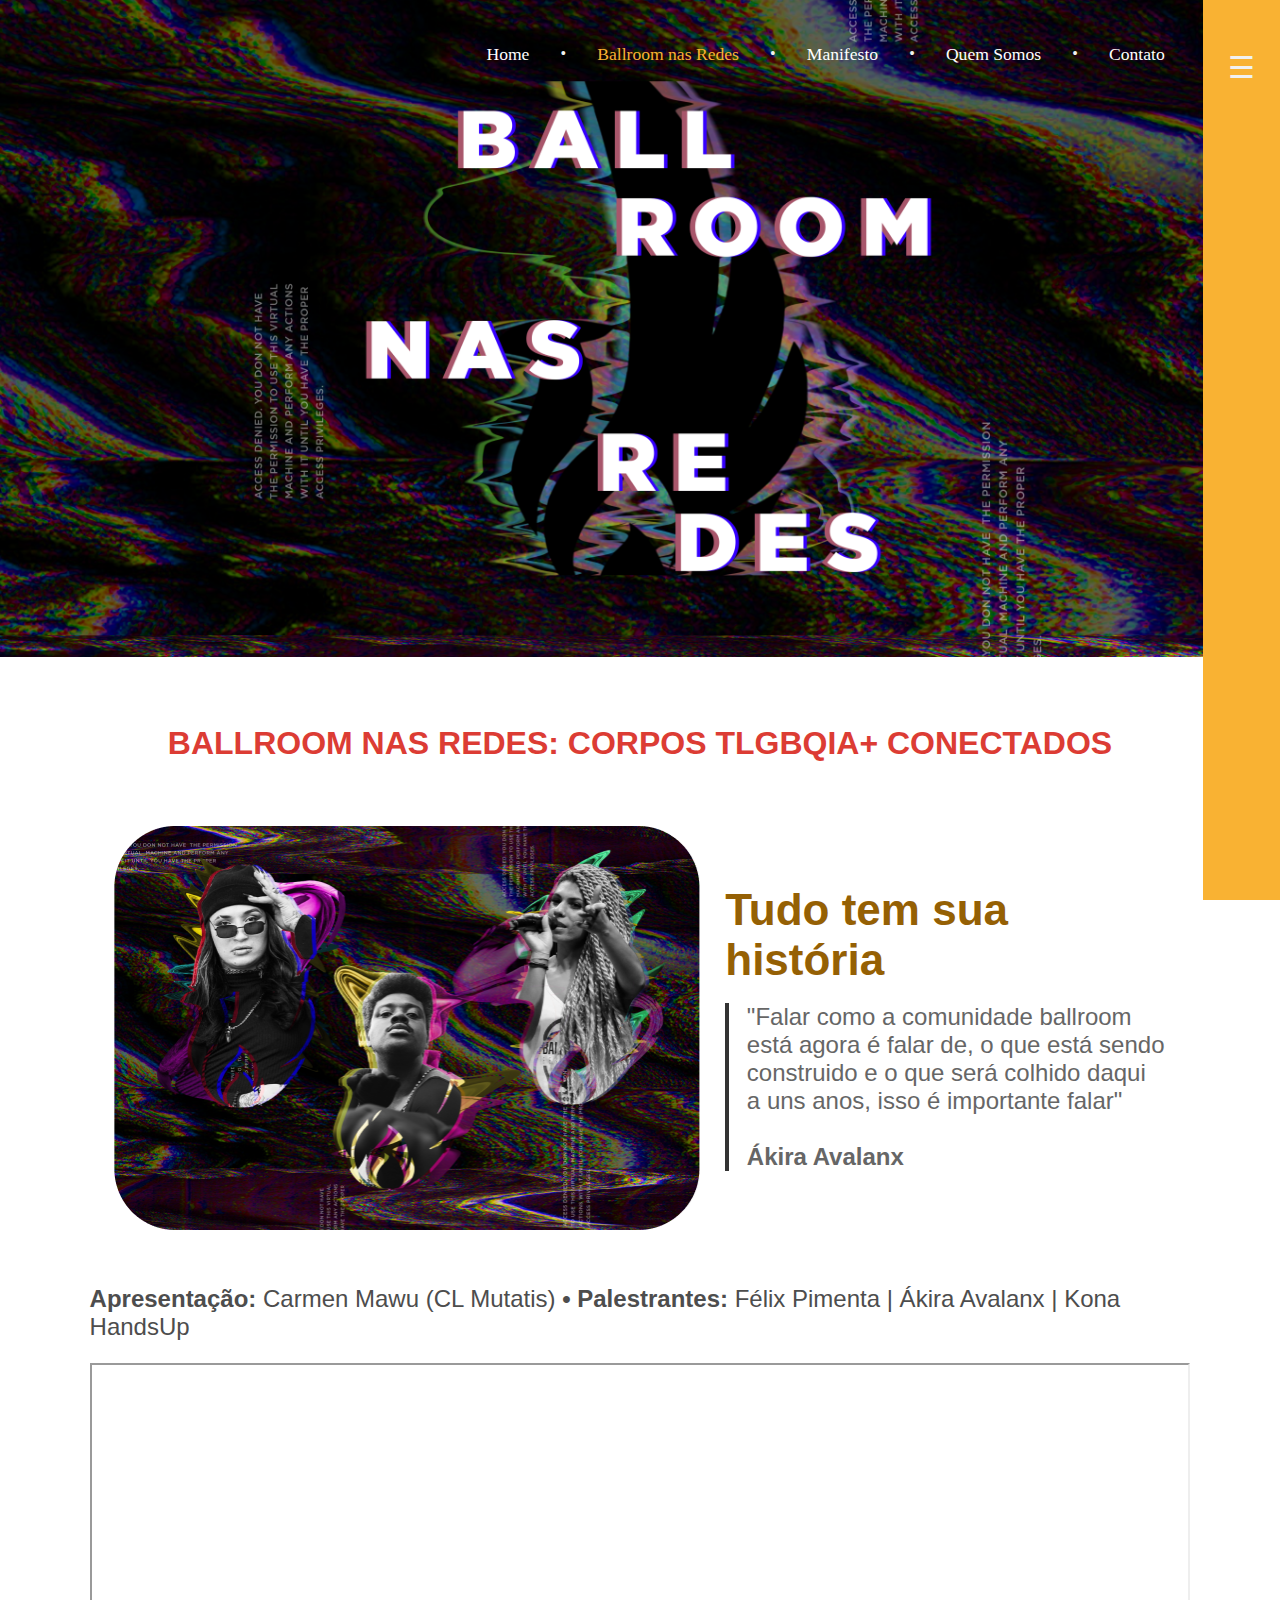
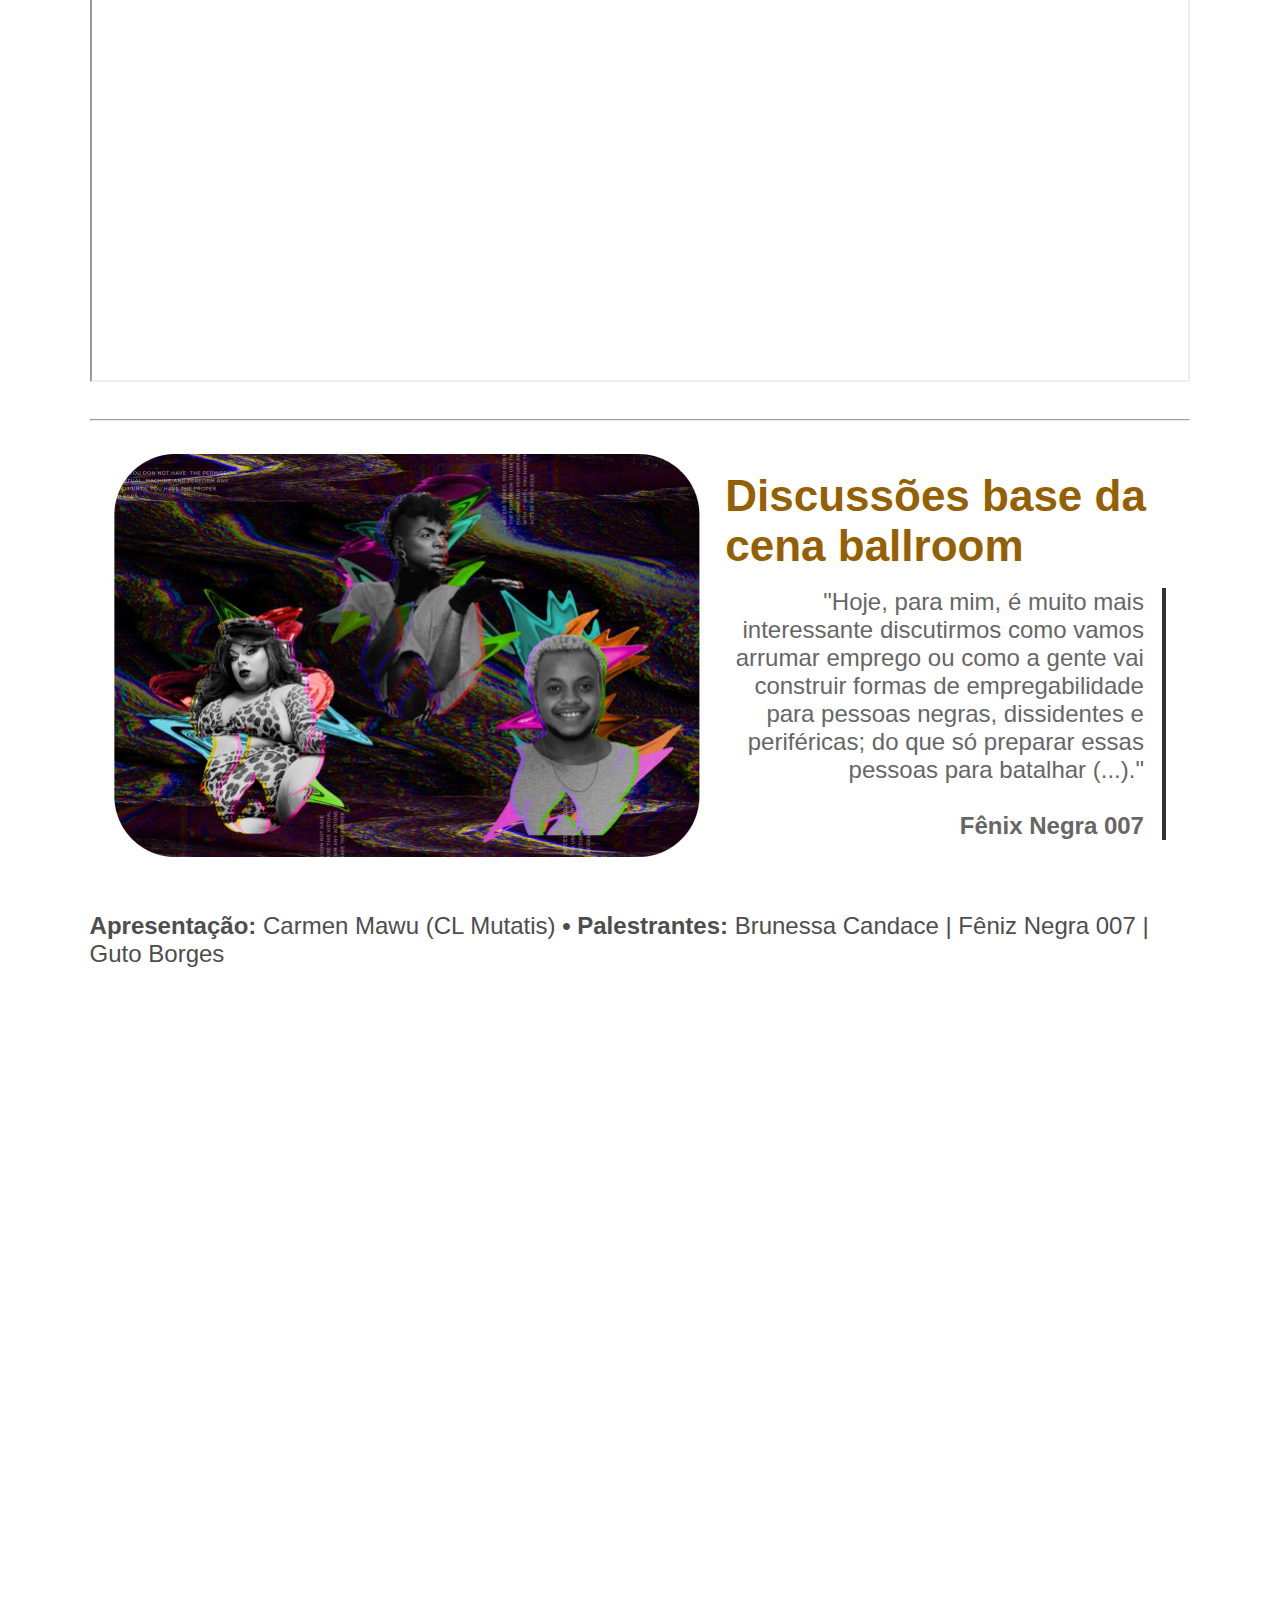
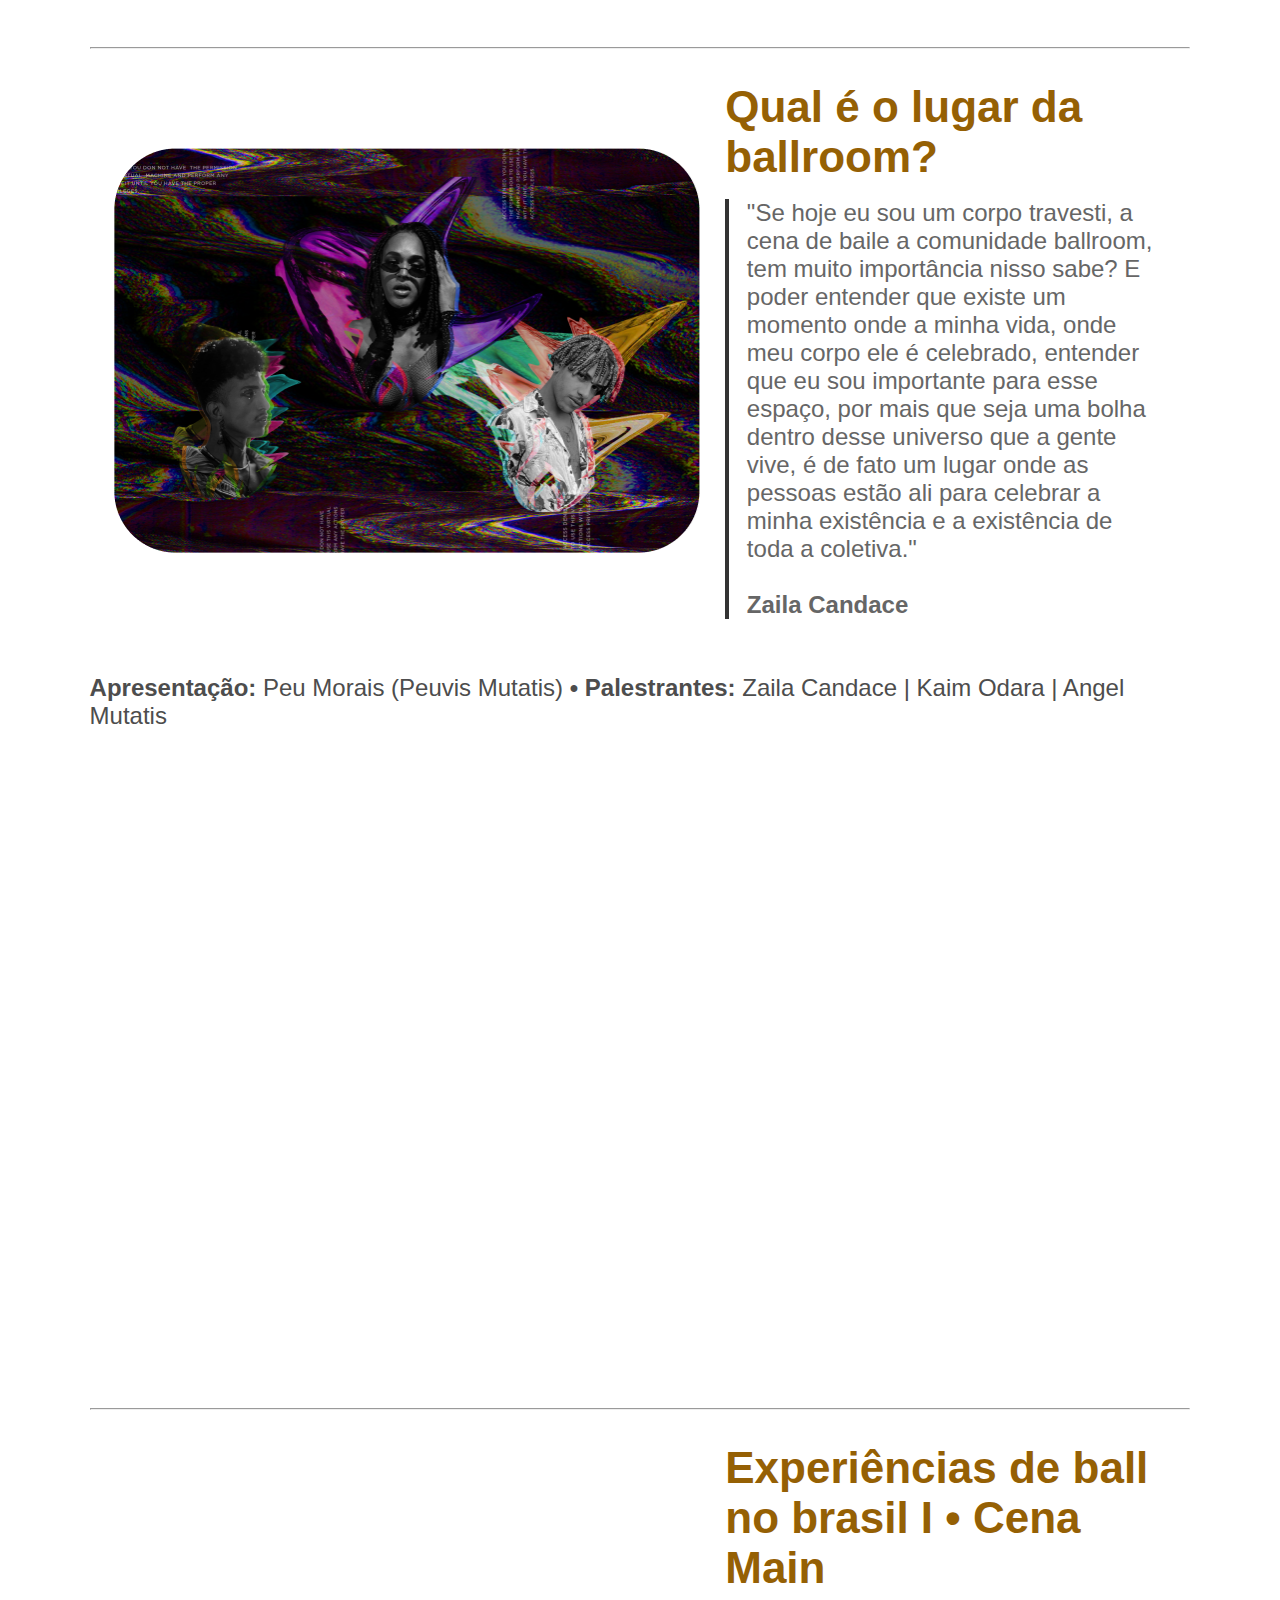
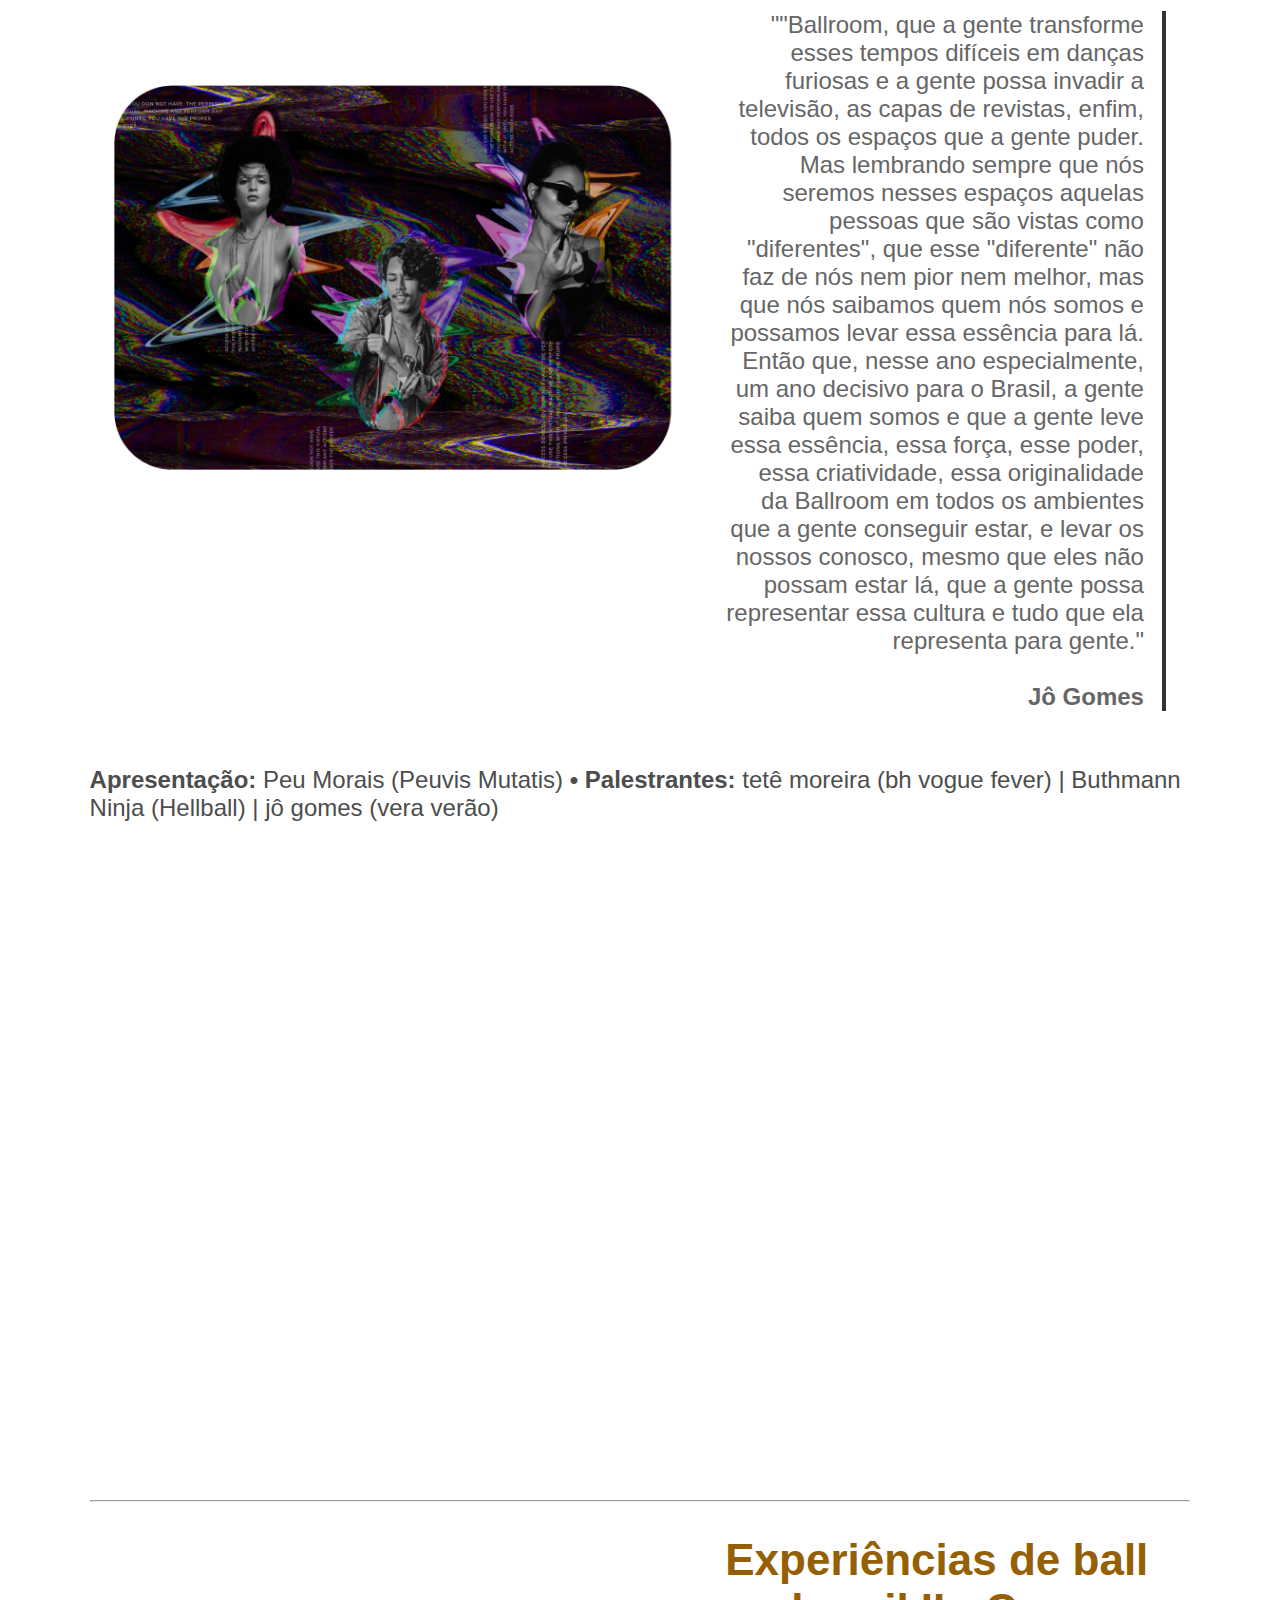
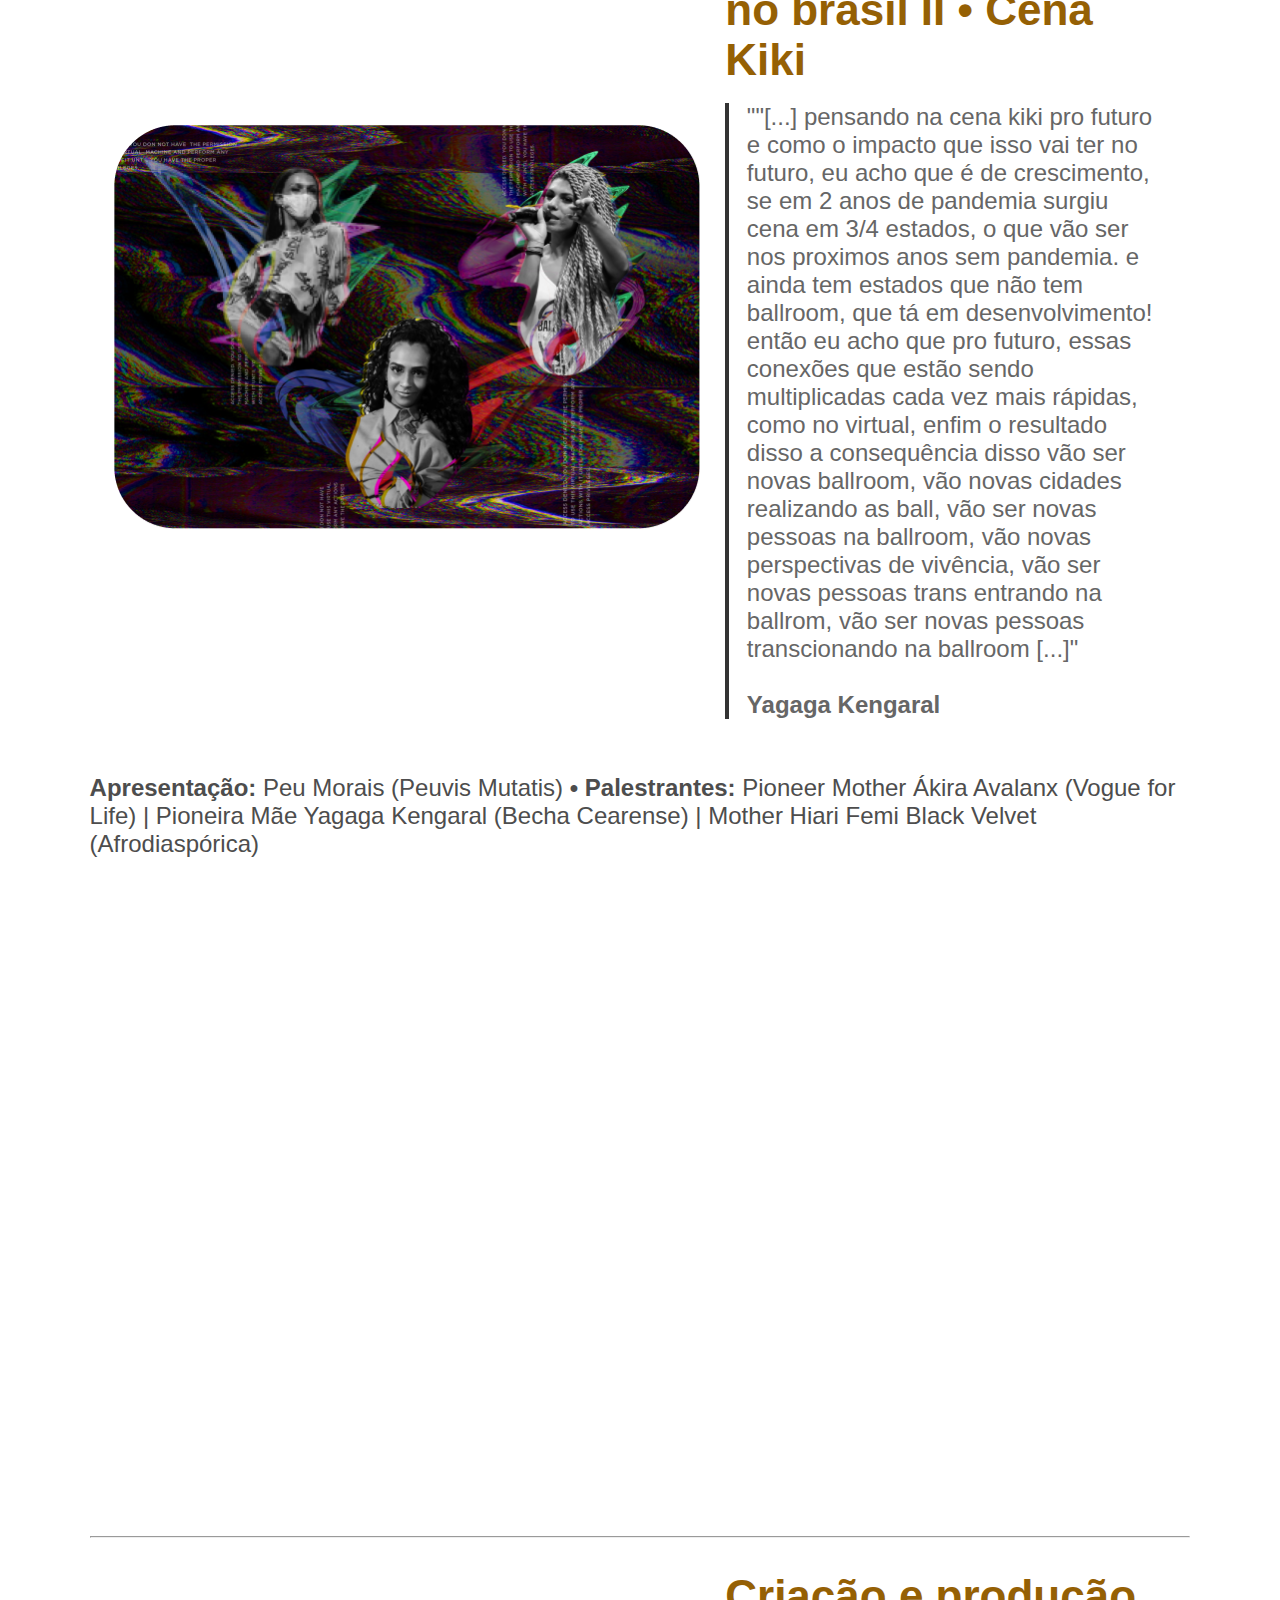
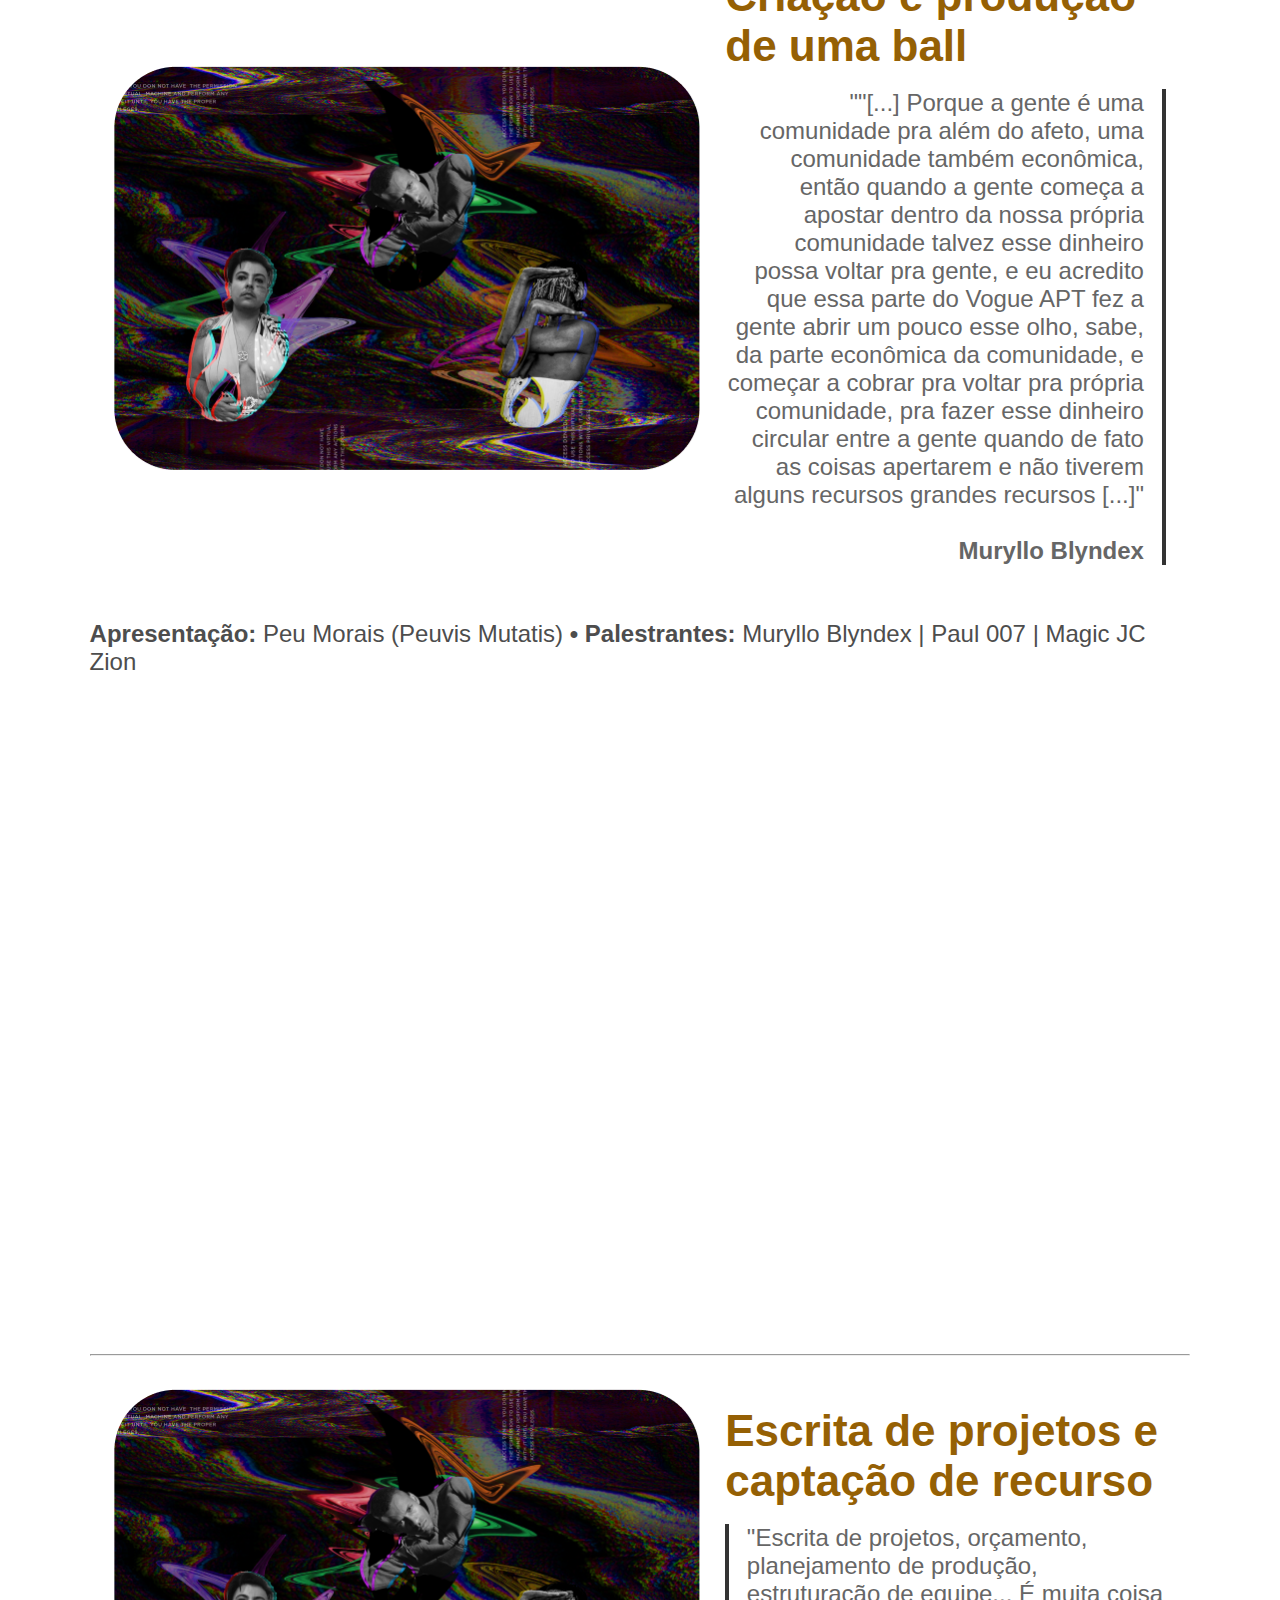
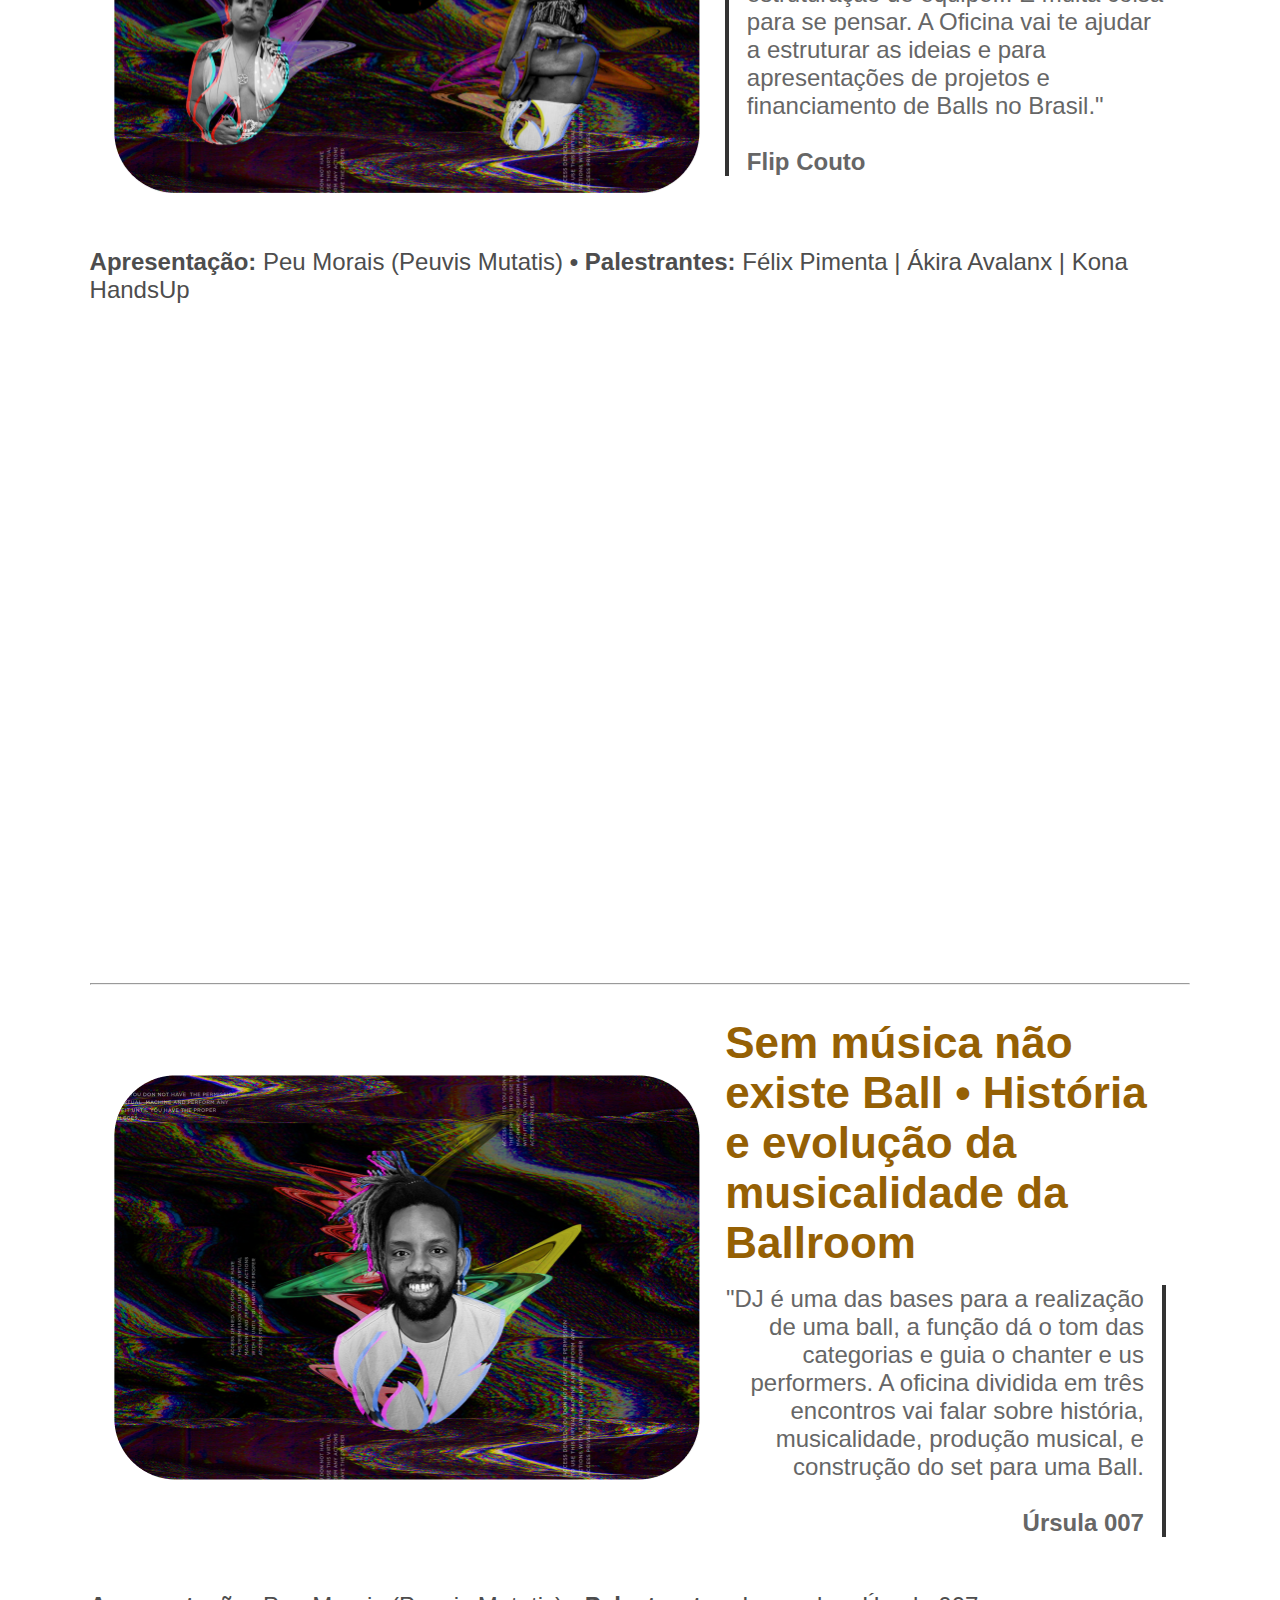
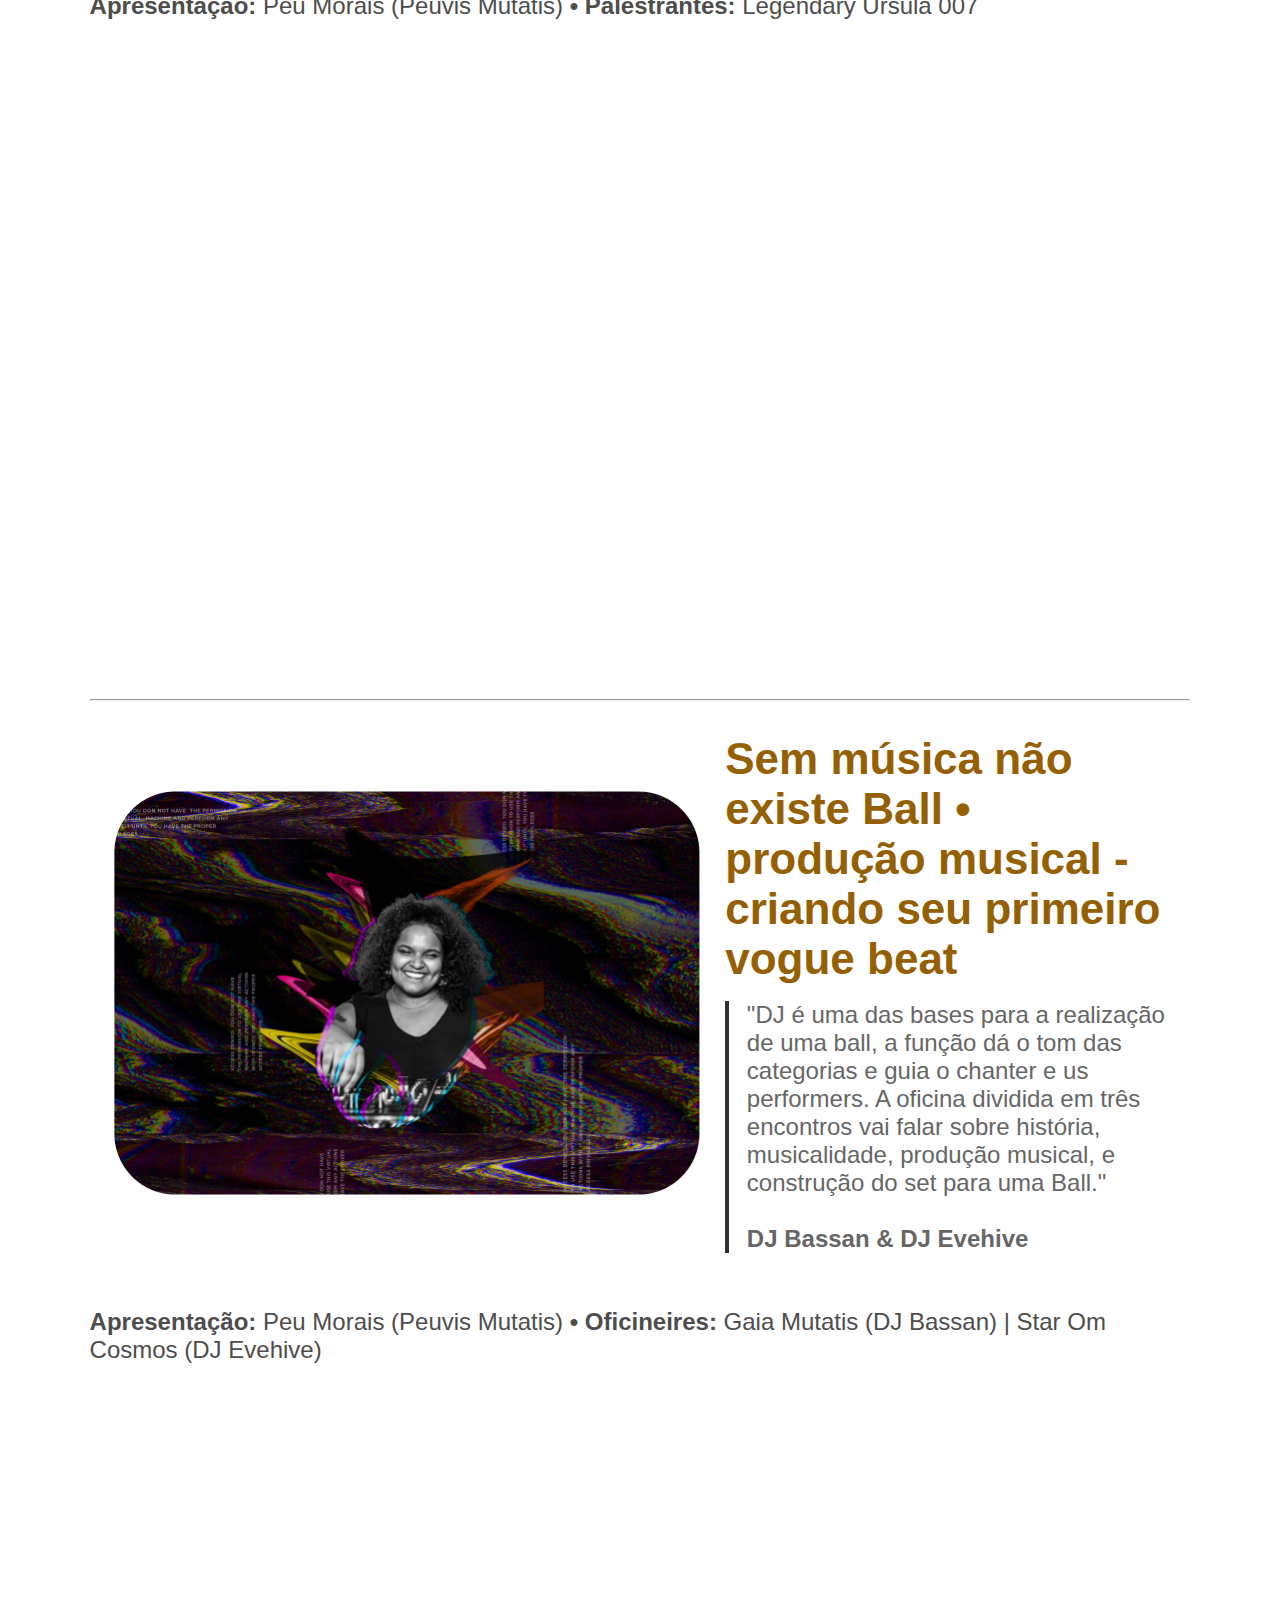
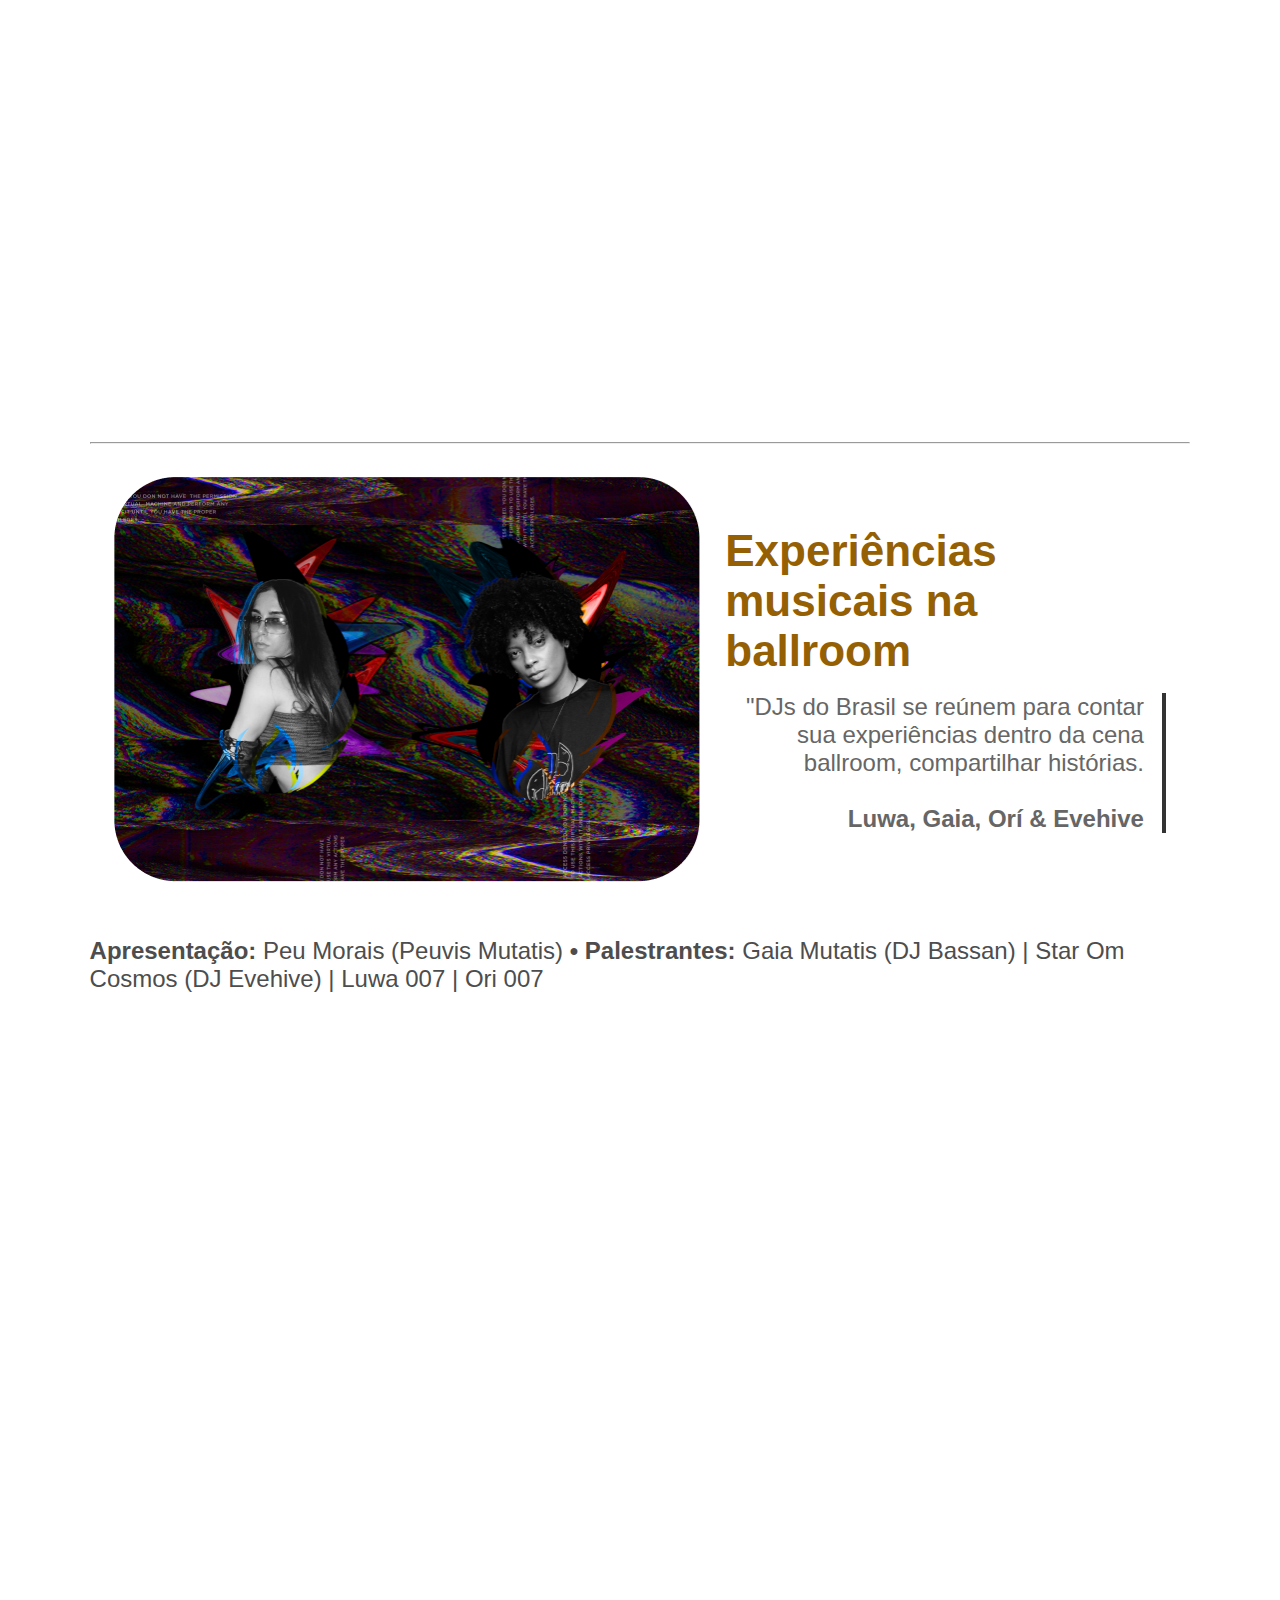
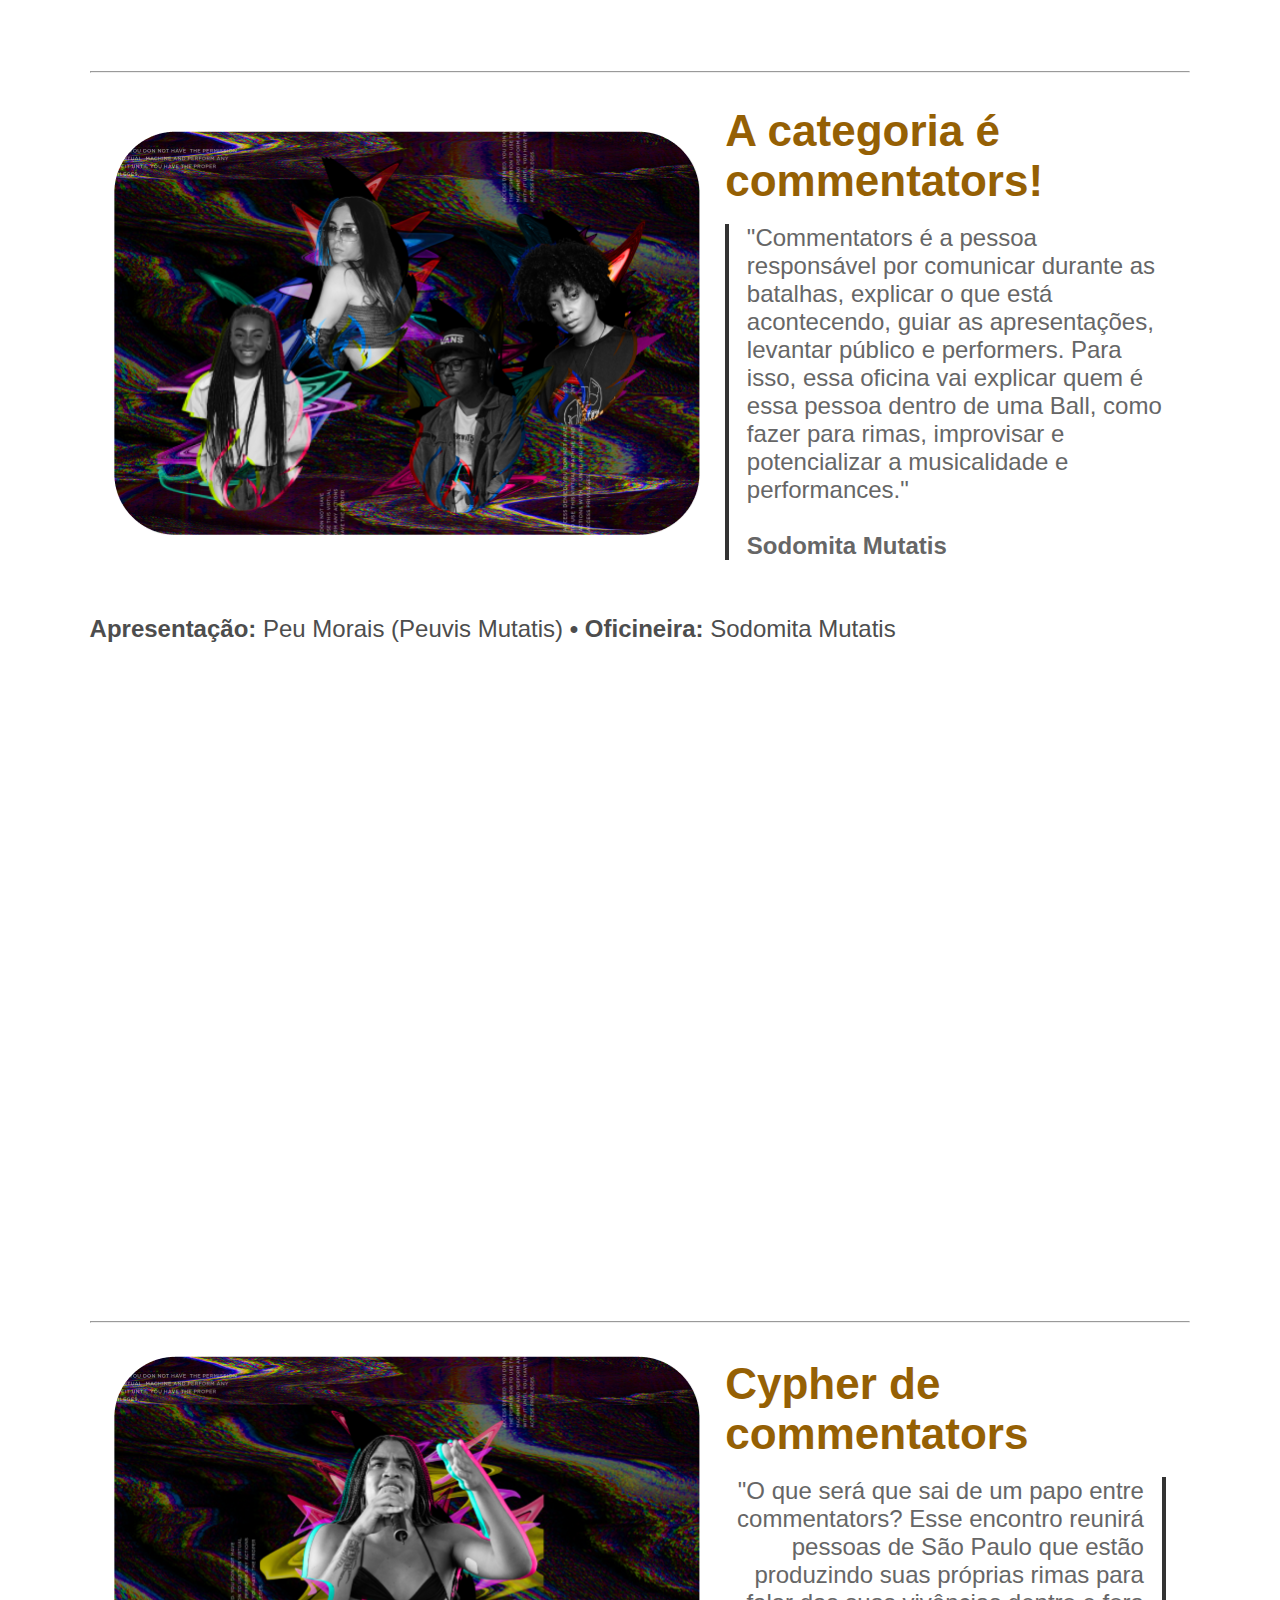
==== commit 2871a2a8: "2.0.1" ====
--- a/ballroom-nas-redes.html
+++ b/ballroom-nas-redes.html
@@ -17,16 +17,17 @@
     <div class="itens-menu" id="itens-menu">
       <div id="itens-menu-web">
           <h2>Projetos</h2>        
-          <a href="./em-construcao.html">Ballroom nas redes</a>
+          <a href="./ballroom-nas-redes.html">Ballroom nas redes</a>
           <a href="./em-construcao.html">Carnaball</a>
-          <a href="./em-construcao.html">Workshop mothers</a>
-          <a href="./em-construcao.html">De férias na Ball</a>
-          <a href="./em-construcao.html">Ball na Laje</a>
+          <a href="https://houseofmutatis.myportfolio.com/workshop-mothers-mutatis">Workshop mothers</a>
+          <a href="https://houseofmutatis.myportfolio.com/de-ferias-na-ball">De férias na Ball</a>
+          <a href="https://houseofmutatis.myportfolio.com/ball-na-laje">Ball na Laje</a>
       </div>
 
       <div id="itens-menu-mobile">
             <a href="./index.html">Home</a>
             <a href="./ballroom-nas-redes.html">Ballroom nas redes</a>
+            <a href="./em-construcao.html">Projetos</a>
             <a href="./manifesto.html">Manifesto</a>
             <a href="./quem-somos.html">Quem Somos</a>
             <a href="./contato.html">Contato</a>
@@ -43,13 +44,13 @@
         <img  class="logo" src="img/logo.png" alt="">
     <nav class="menu-horizontal">
         <a class="nav-nas-redes" href="index.html">Home</a>
-        <span>&bull;</span>
+        <span class="claro">&bull;</span>
         <a class="nav-nas-redes" href="ballroom-nas-redes.html">Ballroom nas Redes</a>
-        <span>&bull;</span>
+        <span class="claro">&bull;</span>
         <a class="nav-nas-redes" href="manifesto.html">Manifesto</a>
-        <span>&bull;</span>
+        <span class="claro">&bull;</span>
         <a class="nav-nas-redes" href="quem-somos.html">Quem Somos</a>
-        <span>&bull;</span>
+        <span class="claro">&bull;</span>
         <a class="nav-nas-redes" href="./contato.html">Contato</a> 
     </nav>
     <div class="menu-vertical">
@@ -77,8 +78,8 @@
         <hr id="separador-conteudo">
     </section>
     <section class="episodio-container">
-        <img class="img-sinopse img-reverse-mobile" src="./img/ballroom-nas-redes/ep-02.png" alt="">
-        <div class="conteudo-sinopse-container-reverse">
+        <div class="conteudo-sinopse-container-reverse">
+            <img class="img-sinopse img-reverse-mobile" src="./img/ballroom-nas-redes/ep-02.png" alt="">
             <article class="texto-sinopse">
                 <h3 class="titulo-sinopse">Discussões base
                     da cena ballroom</h3>
@@ -93,7 +94,7 @@
                 </article>
             </div>
             <span class="participantes-episodio">
-                <strong style="font-family: 'Arboria-Bold', sans-serif;">Apresentação:</strong> Carmen Mawu (CL Mutatis) <strong style="font-family: 'Arboria-Bold', sans-serif;">• Palestrantes:</strong> Félix Pimenta | Ákira Avalanx | Kona HandsUp
+                <strong style="font-family: 'Arboria-Bold', sans-serif;">Apresentação:</strong> Carmen Mawu (CL Mutatis) <strong style="font-family: 'Arboria-Bold', sans-serif;">• Palestrantes:</strong> Brunessa Candace | Fêniz Negra 007 | Guto Borges
             </span>
             <iframe src="https://www.youtube.com/embed/wuBuqfjUFvA" title="YouTube video player" frameborder="0" allow="accelerometer; autoplay; clipboard-write; encrypted-media; gyroscope; picture-in-picture" allowfullscreen></iframe>
             <hr id="separador-conteudo">
@@ -122,10 +123,10 @@
     </section>
     <section class="episodio-container">
         <div class="conteudo-sinopse-container-reverse">
-            <article class="texto-sinopse">
-                <img class="img-sinopse img-reverse-mobile" src="./img/ballroom-nas-redes/ep-04.png" alt="">
+            <img class="img-sinopse img-reverse-mobile" src="./img/ballroom-nas-redes/ep-04.png" alt="">
+            <article class="texto-sinopse">
                 <h3 class="titulo-sinopse">Experiências de ball
-                    no brasil i • Cena Main</h3>
+                    no brasil I • Cena Main</h3>
                     <p class="paragrafo-sinopse-reverse">""Ballroom, que a gente transforme 
                         esses tempos difíceis em danças furiosas e a gente possa invadir a 
                         televisão, as capas de revistas, enfim, todos os espaços que a gente 
@@ -176,8 +177,8 @@
     </section>
     <section class="episodio-container">
         <div class="conteudo-sinopse-container-reverse">
-            <article class="texto-sinopse">
-                <img class="img-sinopse img-reverse-mobile" src="./img/ballroom-nas-redes/ep-05.png" alt="">
+            <img class="img-sinopse img-reverse-mobile" src="./img/ballroom-nas-redes/criacao.png" alt="">
+            <article class="texto-sinopse">
                 <h3 class="titulo-sinopse">Criação e produção de uma ball</h3>
                     <p class="paragrafo-sinopse-reverse">""[...] Porque a gente é uma 
                         comunidade pra além do afeto, uma comunidade também econômica, então 
@@ -190,12 +191,12 @@
                     </p>
                     <p class="paragrafo-sinopse-reverse"><br/><strong>Muryllo Blyndex</strong></p>
                 </article>
-                <img class="img-sinopse img-reverse-web" src="./img/ballroom-nas-redes/ep-05.png" alt="">
+                <img class="img-sinopse img-reverse-web" src="./img/ballroom-nas-redes/criacao.png" alt="">
             </div>
             <span class="participantes-episodio">
                 <strong style="font-family: 'Arboria-Bold', sans-serif;">Apresentação:</strong> Peu Morais (Peuvis Mutatis) <strong style="font-family: 'Arboria-Bold', sans-serif;">• Palestrantes:</strong> Muryllo Blyndex | Paul 007 | Magic JC Zion
             </span>
-            <iframe src="https://www.youtube.com/embed/ns2CyIS4mgE" title="YouTube video player" frameborder="0" allow="accelerometer; autoplay; clipboard-write; encrypted-media; gyroscope; picture-in-picture" allowfullscreen></iframe>
+            <iframe src="https://www.youtube.com/embed/lkMkeHoh63o" title="YouTube video player" frameborder="0" allow="accelerometer; autoplay; clipboard-write; encrypted-media; gyroscope; picture-in-picture" allowfullscreen></iframe>
             <hr id="separador-conteudo">
     </section>
     <section class="episodio-container">
@@ -260,8 +261,8 @@
     </section>
     <section class="episodio-container">
         <div class="conteudo-sinopse-container-reverse">
-            <article class="texto-sinopse">
-                <img class="img-sinopse img-reverse-mobile" src="./img/ballroom-nas-redes/ep-09.png" alt="">
+            <img class="img-sinopse img-reverse-mobile" src="./img/ballroom-nas-redes/ep-09.png" alt="">
+            <article class="texto-sinopse">
                 <h3 class="titulo-sinopse">Experiências musicais na ballroom</h3>
                     <p class="paragrafo-sinopse-reverse">"DJs do Brasil se reúnem para contar 
                         sua experiências dentro da cena ballroom, compartilhar histórias.
@@ -297,8 +298,8 @@
     </section>
     <section class="episodio-container">
         <div class="conteudo-sinopse-container-reverse">
-            <article class="texto-sinopse">
-                <img class="img-sinopse img-reverse-mobile" src="./img/ballroom-nas-redes/ep-11.png" alt="">
+            <img class="img-sinopse img-reverse-mobile" src="./img/ballroom-nas-redes/ep-11.png" alt="">
+            <article class="texto-sinopse">
                 <h3 class="titulo-sinopse">Cypher de commentators</h3>
                     <p class="paragrafo-sinopse-reverse">"O que será que sai de um papo entre 
                         commentators? Esse encontro reunirá pessoas de São Paulo que estão 
--- a/header.css
+++ b/header.css
@@ -60,9 +60,10 @@
       color: #f1f1f1;
     }
 
-nav.menu-horizontal span{
+nav.menu-horizontal span.claro{
     color: #f1f1f1;
 }
+
     nav.menu-horizontal a:nth-child(3){
         color: #F9B233;
     }
--- a/nav-vertical.css
+++ b/nav-vertical.css
@@ -81,8 +81,6 @@
 .sidenav .itens-menu{
     display: flex;
     flex-direction: column;
-    justify-content: center;
-    /* height: 70%; */
     width: 60%;
     margin: 20% auto;
 }
@@ -137,5 +135,14 @@
         height: 45px;
         justify-content: center;
         align-items: center;
-    }   
+    }
+
+    #menu-projetos{
+        display: none;
+    }
+
+    .sidenav > .itens-menu {
+        line-height: 3.2rem;
+
+    }
 }--- a/ballroom-nas-redes.css
+++ b/ballroom-nas-redes.css
@@ -107,7 +107,6 @@
   }
 article.texto-sinopse{
     width: 40%;
-    /* margin-top: 3%; */
 }
 
 h3.titulo-sinopse{
--- a/footer.css
+++ b/footer.css
@@ -23,14 +23,14 @@
 
 footer{
     width: 94%;
-    padding: 1% 2%;
+    /* padding: 1% 2%; */
     display: flex;
     flex-direction: row;
+    /* box-shadow:  1px 0  2px 0 rgba(0,0,0,.2); */
     justify-content: space-between;
     right: 6%;
     bottom: -1;
     left: 0;
-    box-shadow:  1px 0  2px 0 rgba(0,0,0,.2);
     background-color: #fff;
     position: static;
 }
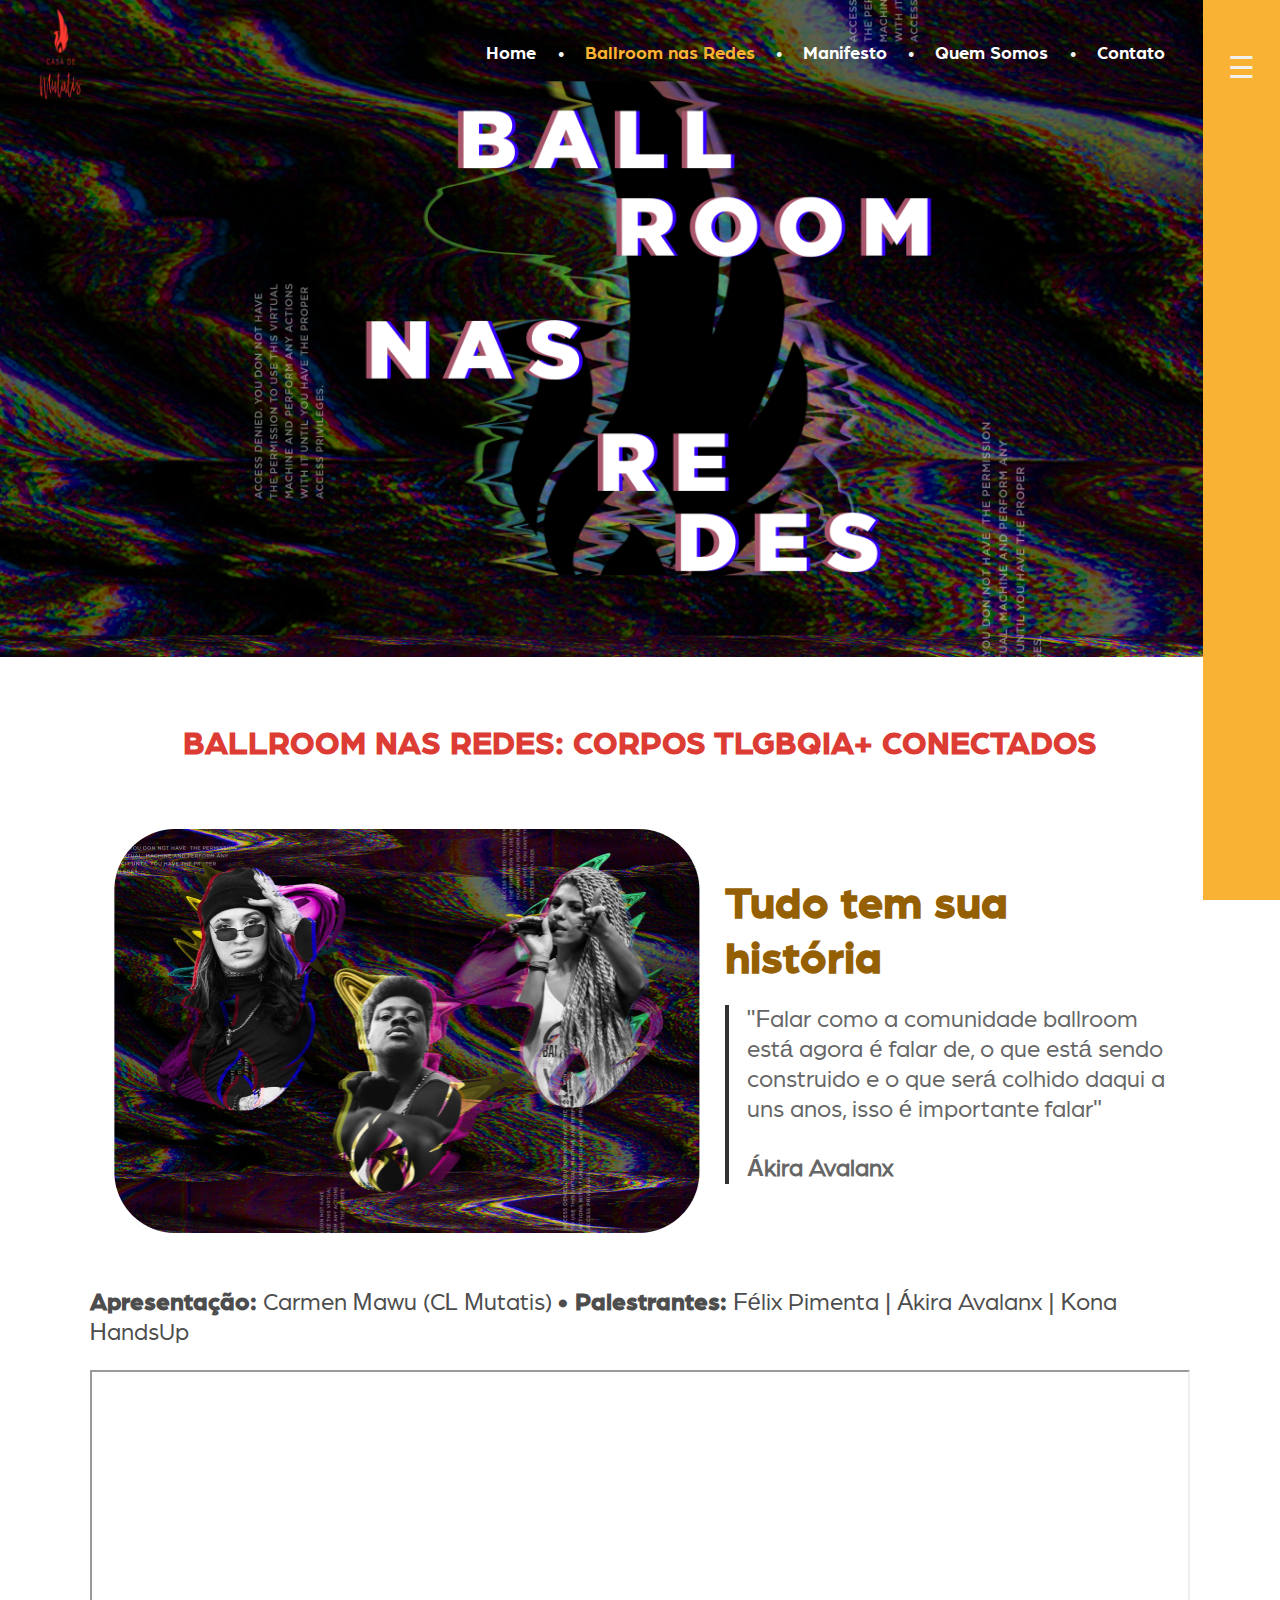
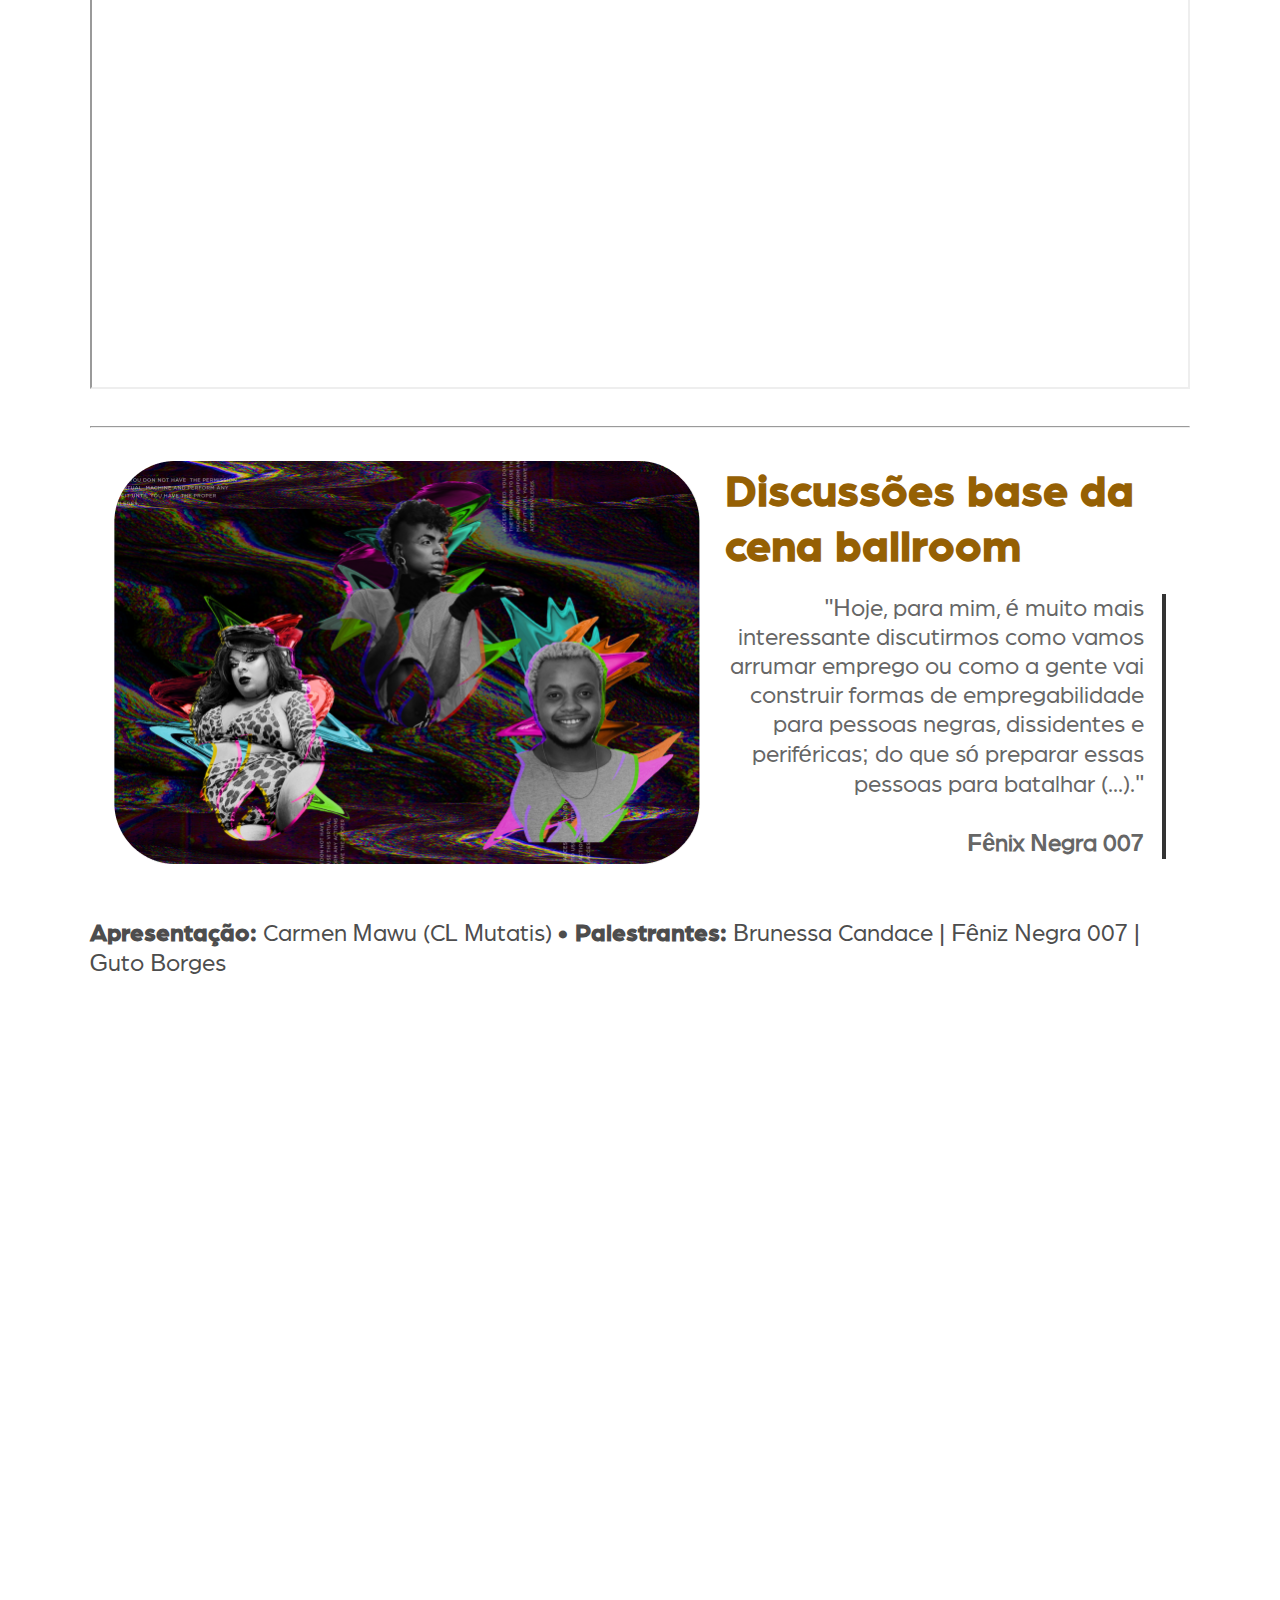
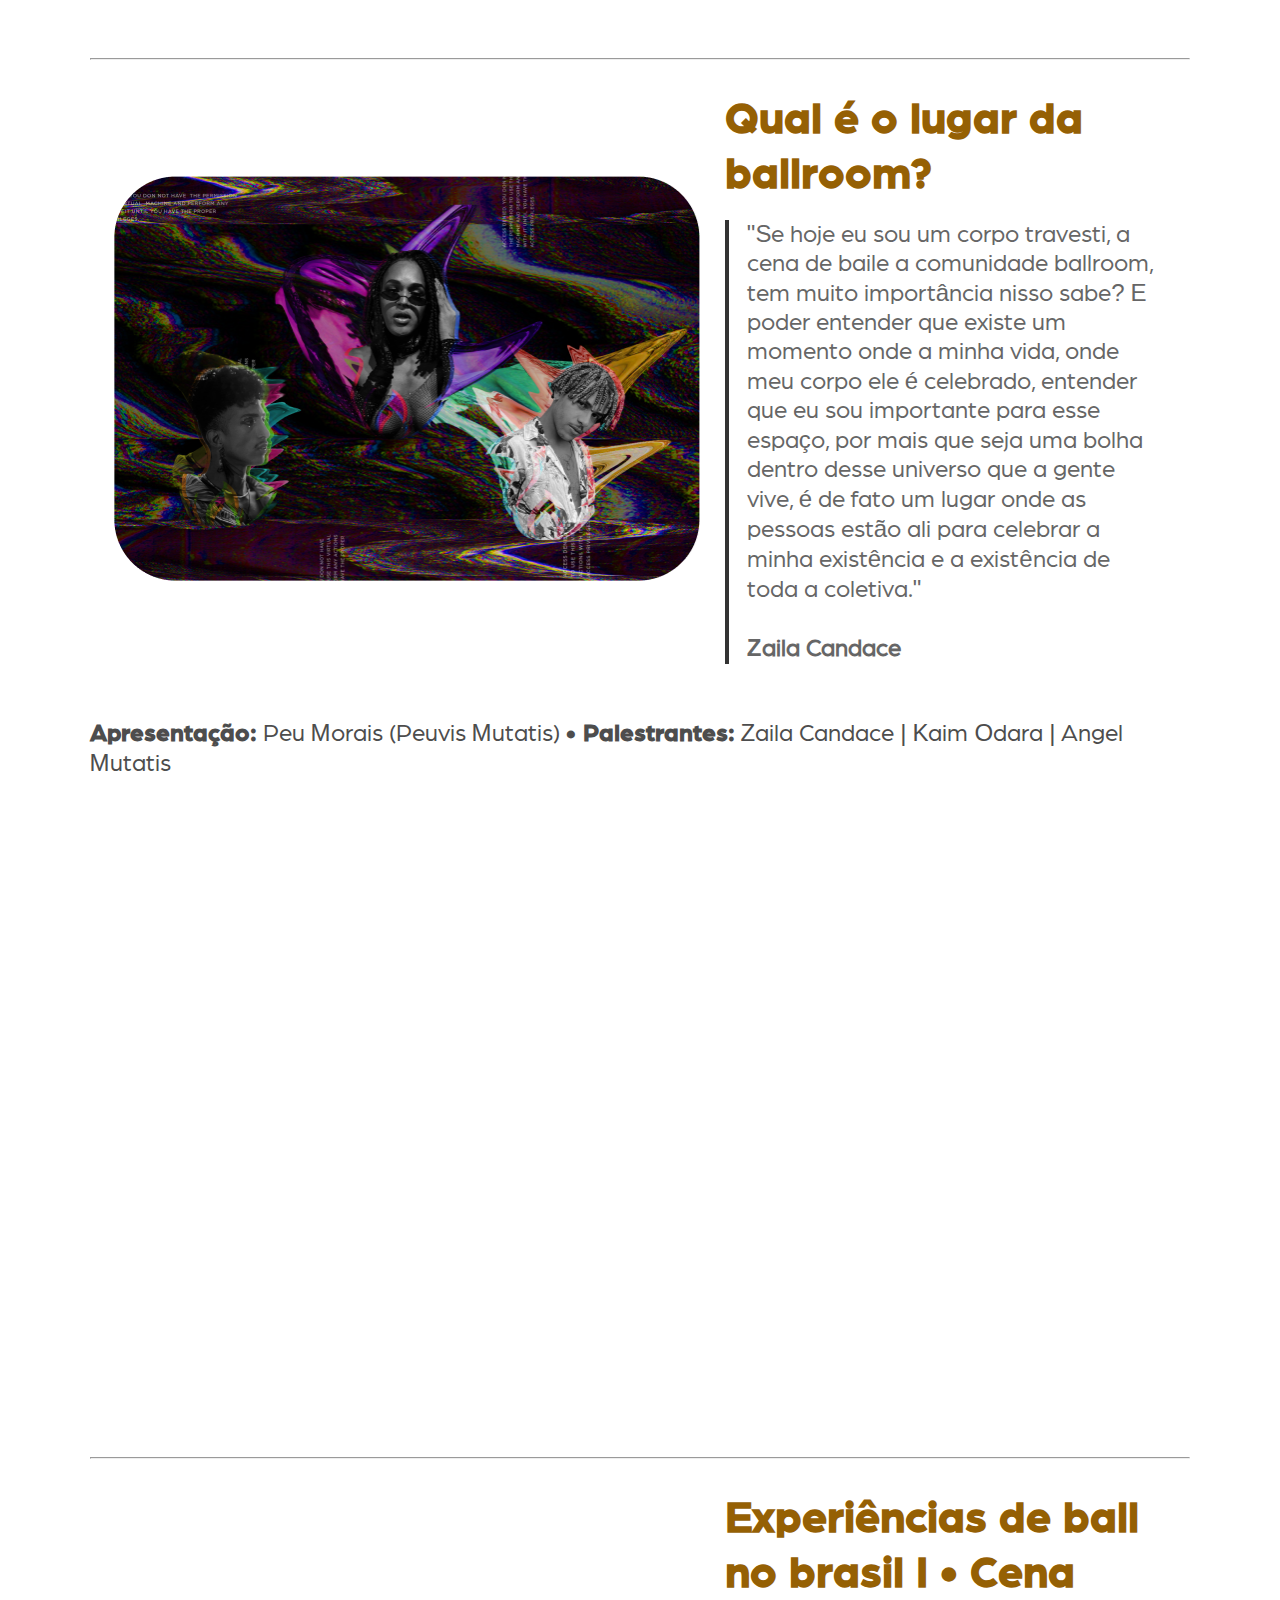
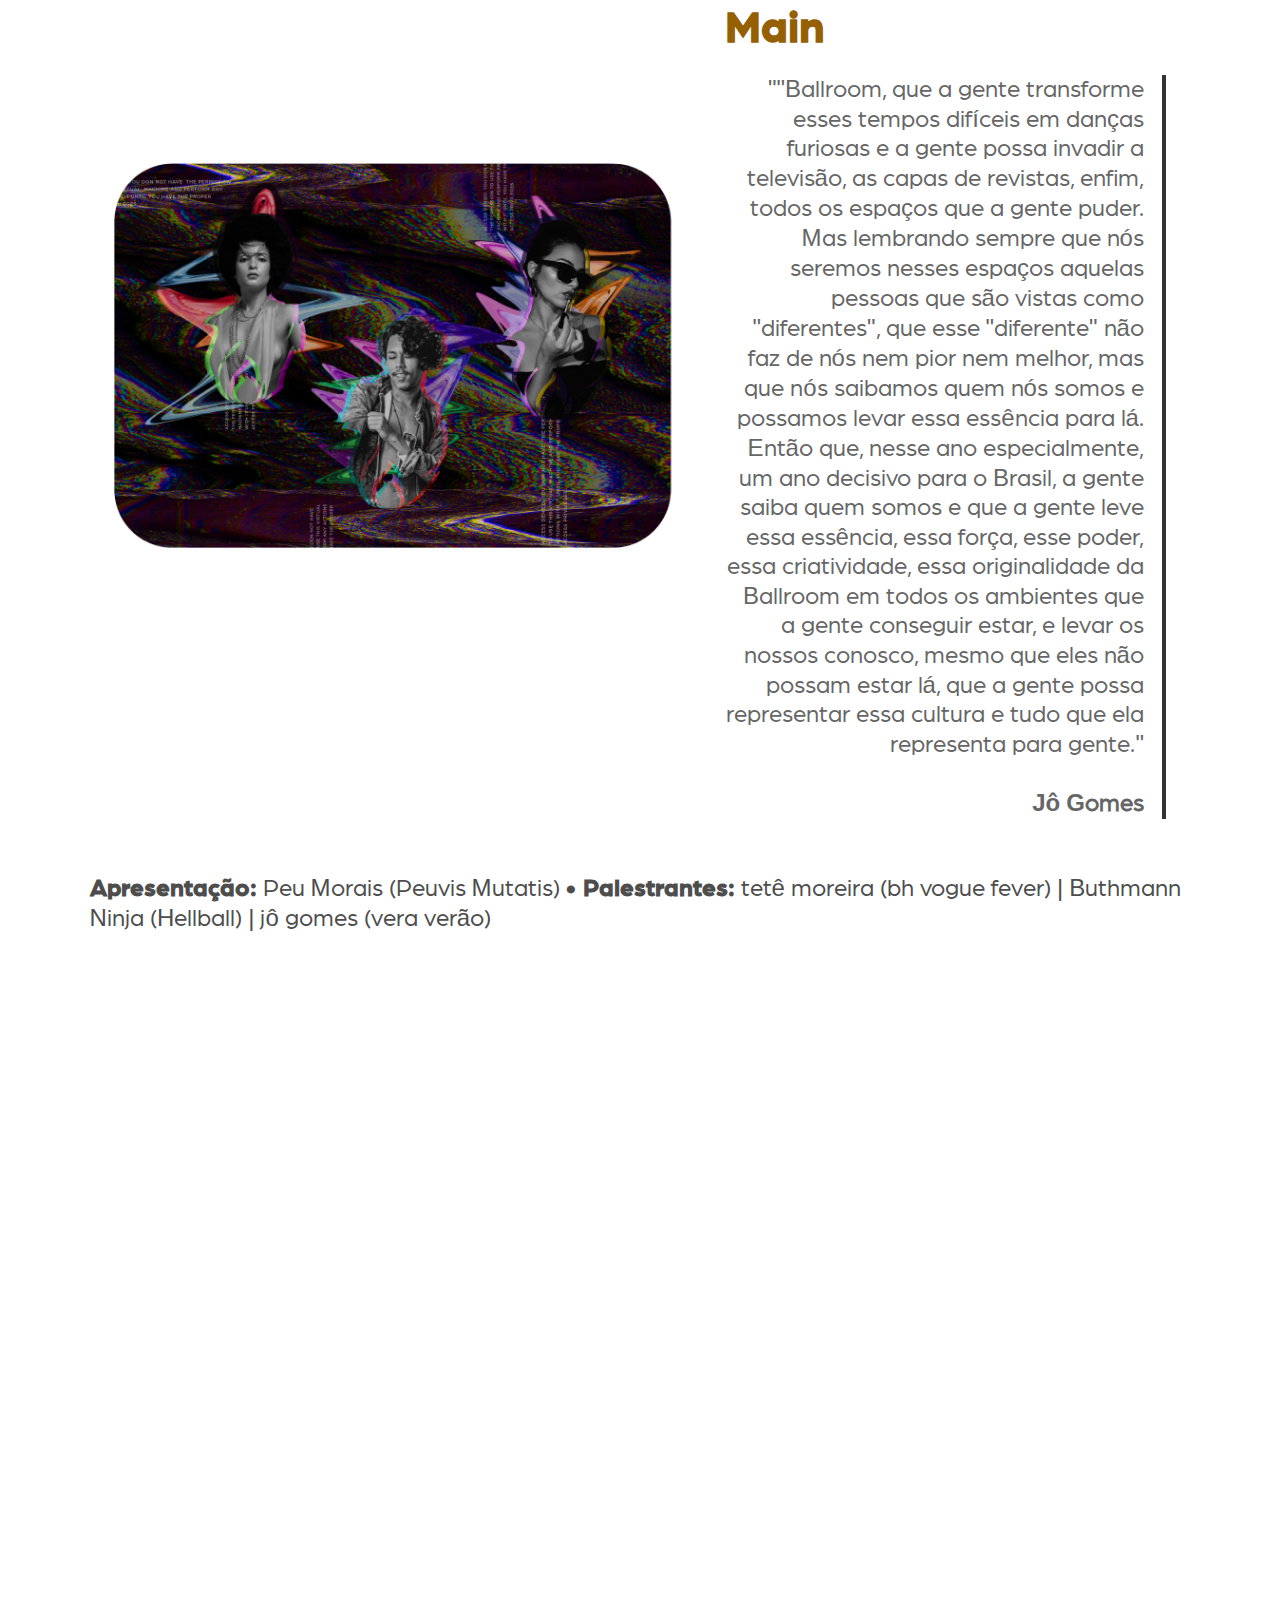
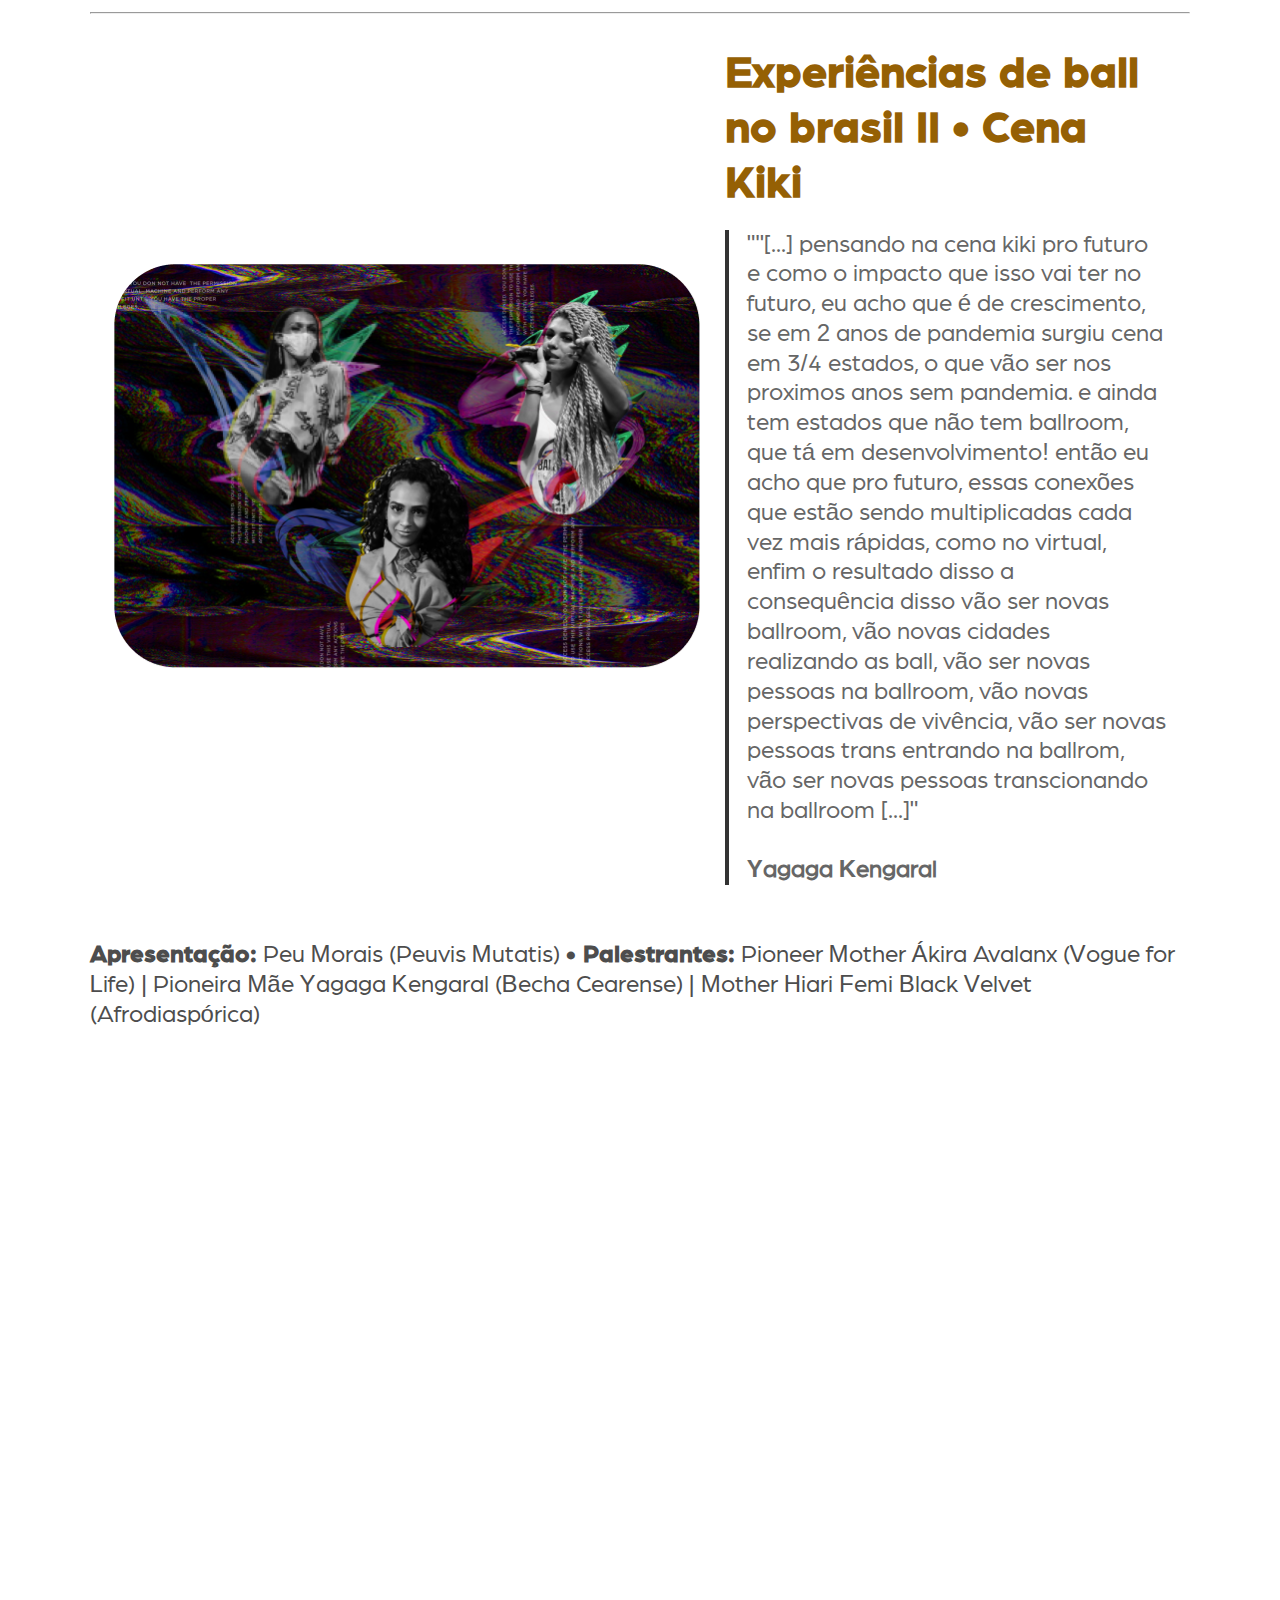
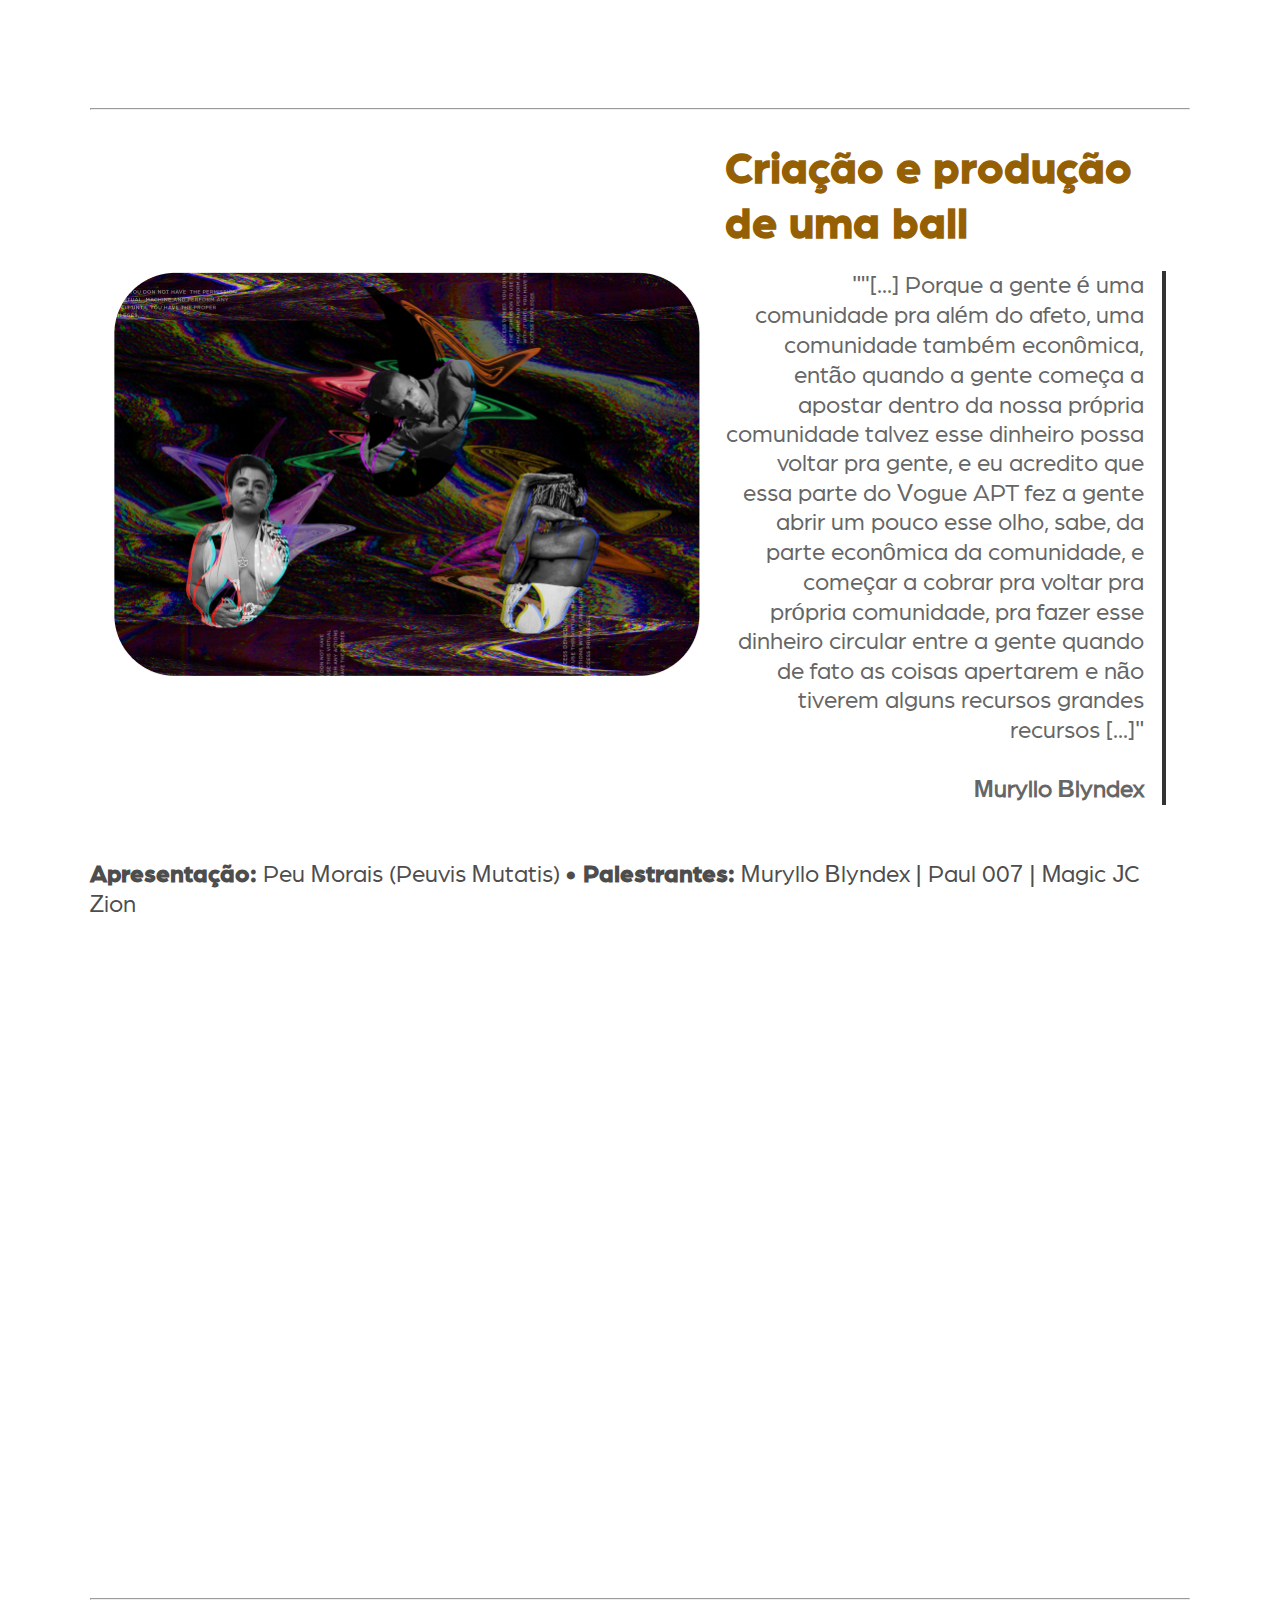
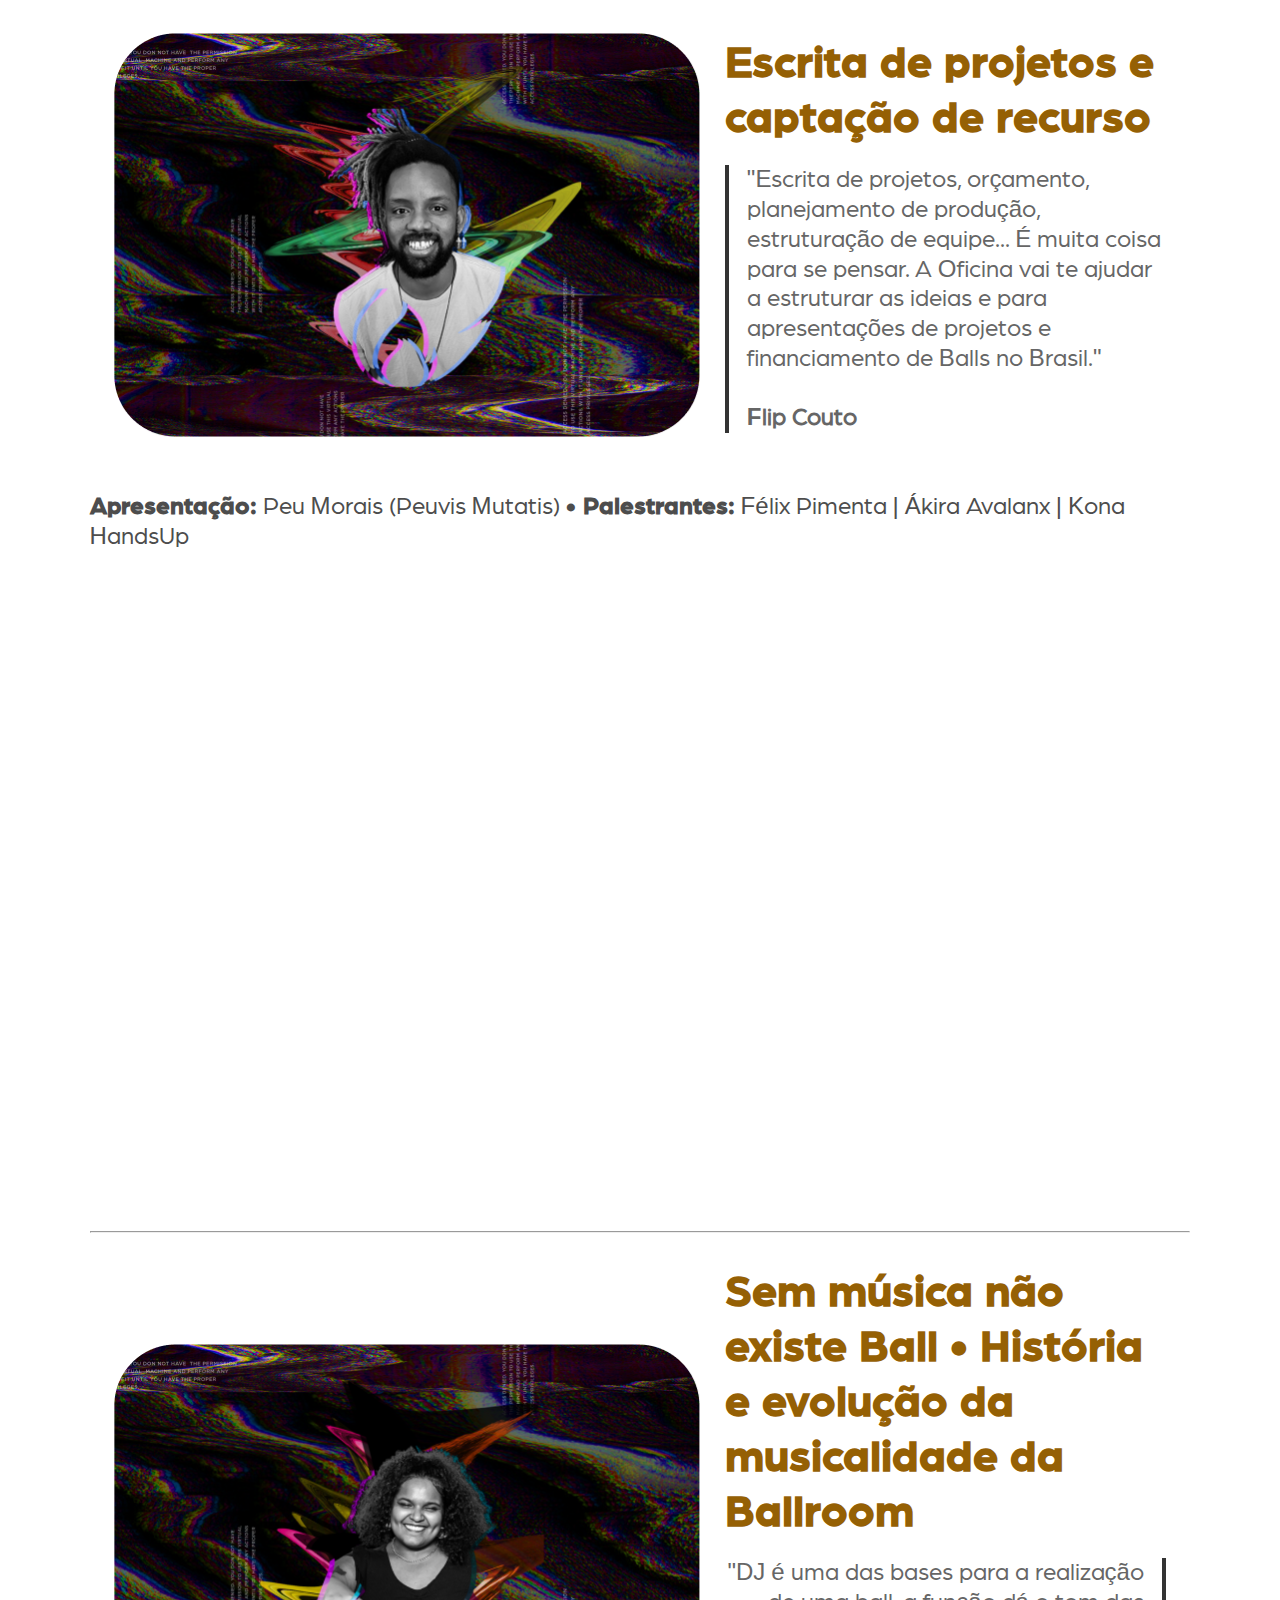
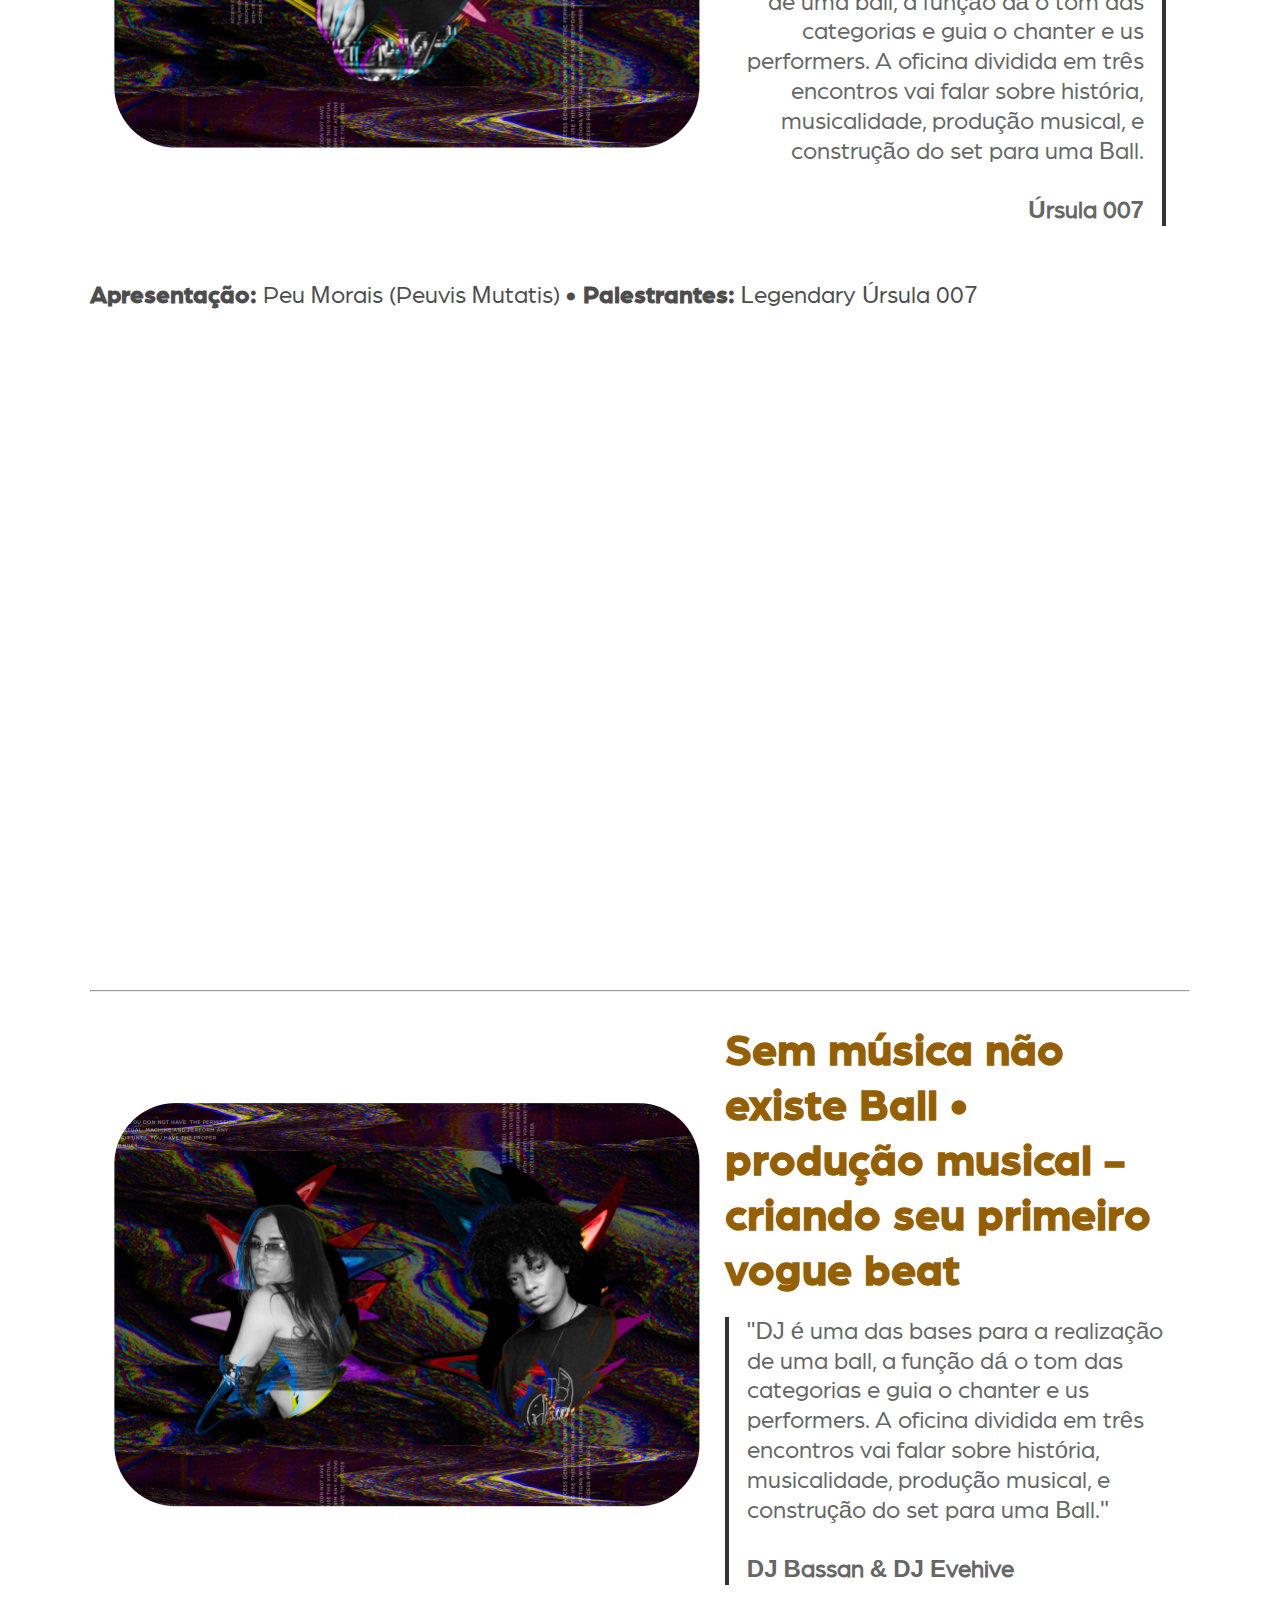
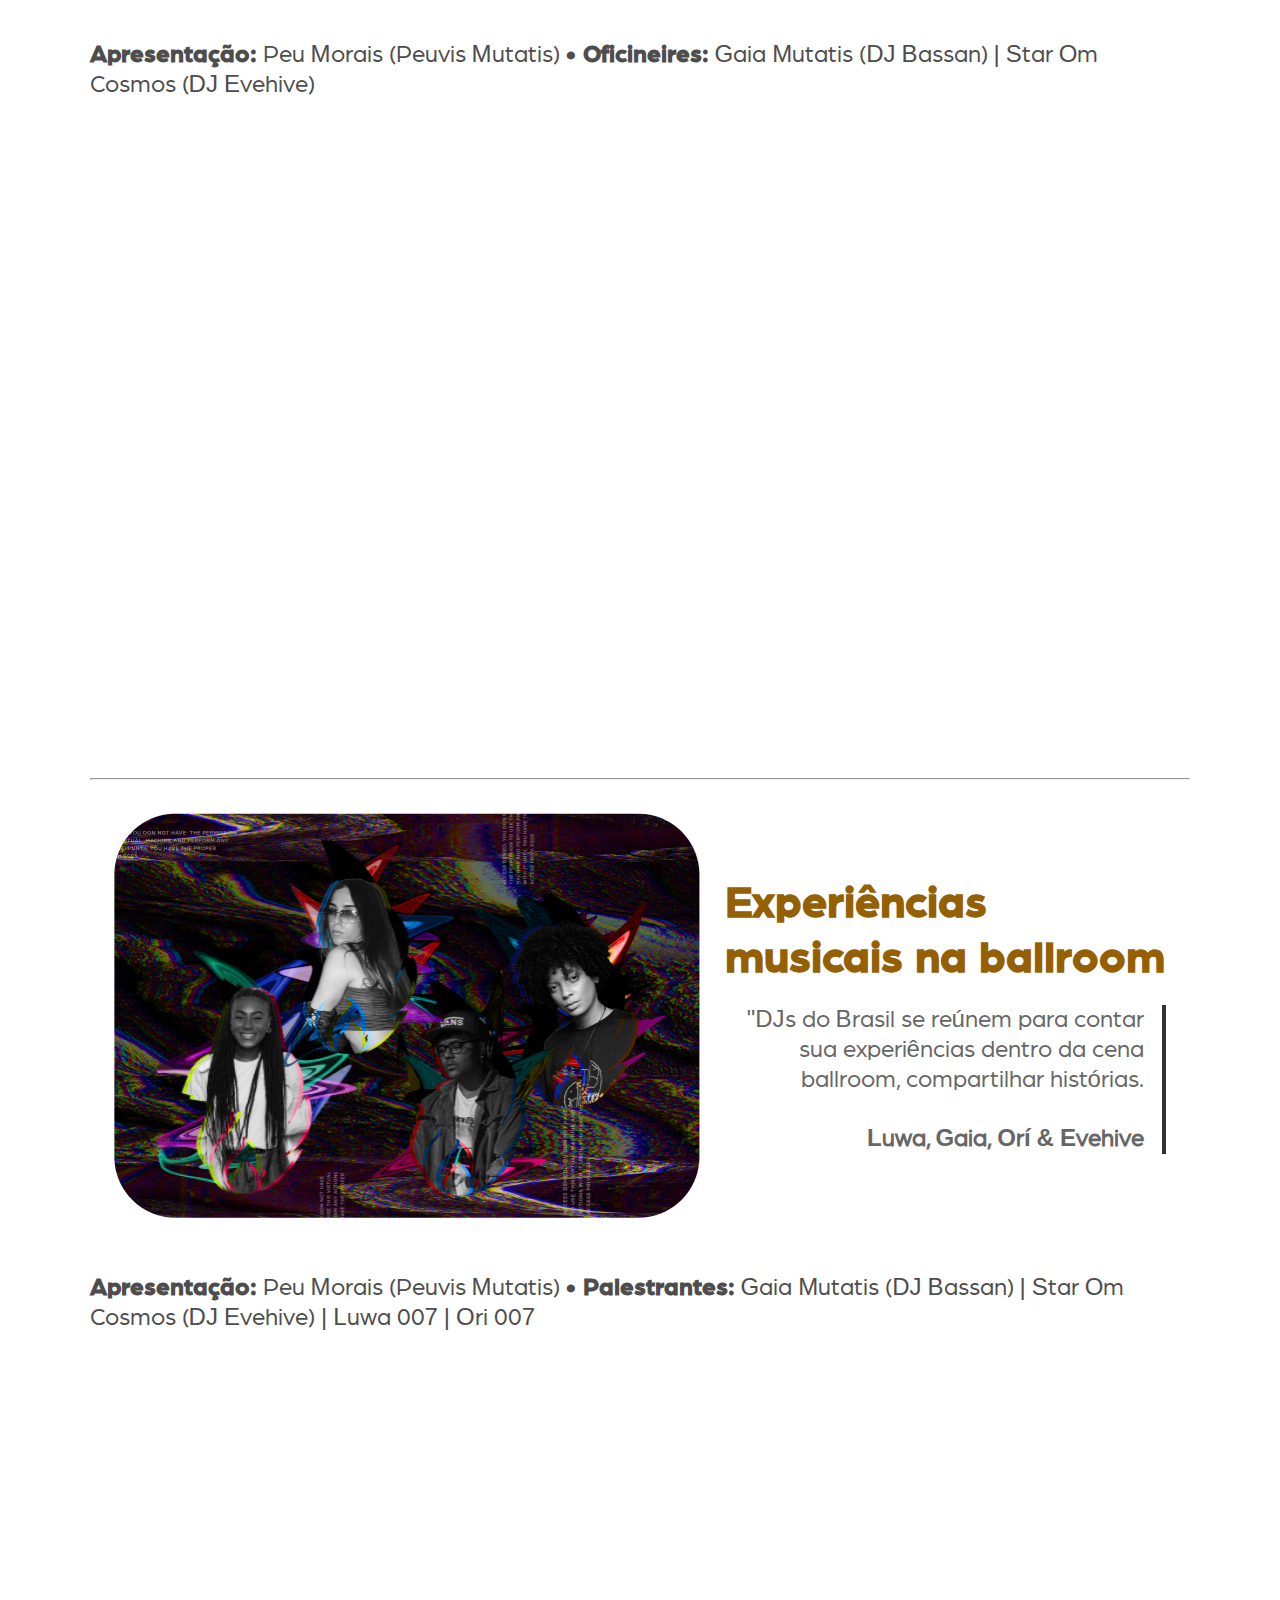
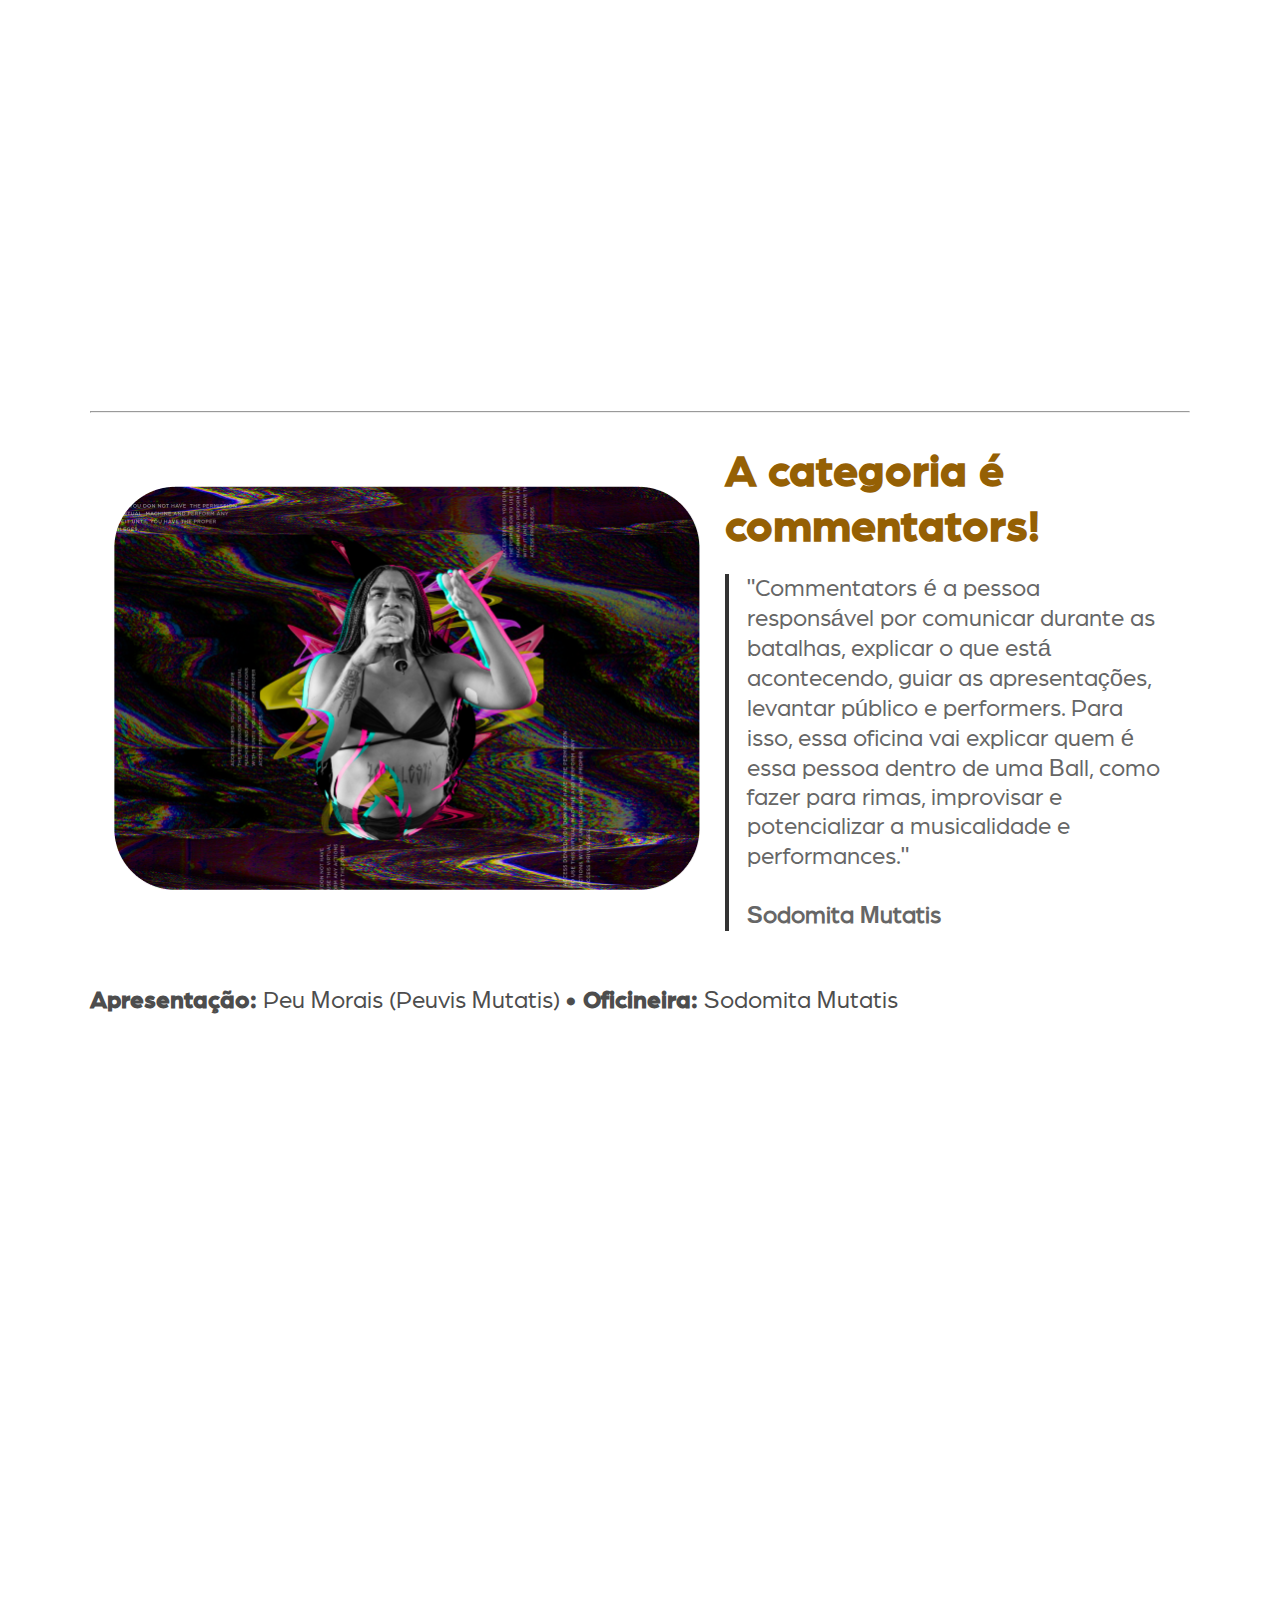
==== commit ad8ba22c: "fotos organizadas" ====
--- a/ballroom-nas-redes.html
+++ b/ballroom-nas-redes.html
@@ -15,30 +15,40 @@
   <div id="mySidenav" class="sidenav">
     <a href="javascript:void(0)" class="closebtn" onclick="closeNav()">&times;</a>
     <div class="itens-menu" id="itens-menu">
-      <div id="itens-menu-web">
-          <h2>Projetos</h2>        
-          <a href="./ballroom-nas-redes.html">Ballroom nas redes</a>
-          <a href="./em-construcao.html">Carnaball</a>
-          <a href="https://houseofmutatis.myportfolio.com/workshop-mothers-mutatis">Workshop mothers</a>
-          <a href="https://houseofmutatis.myportfolio.com/de-ferias-na-ball">De férias na Ball</a>
-          <a href="https://houseofmutatis.myportfolio.com/ball-na-laje">Ball na Laje</a>
-      </div>
-
-      <div id="itens-menu-mobile">
-            <a href="./index.html">Home</a>
+        <div id="itens-menu-web">
+            <h2>Projetos</h2>
             <a href="./ballroom-nas-redes.html">Ballroom nas redes</a>
-            <a href="./em-construcao.html">Projetos</a>
-            <a href="./manifesto.html">Manifesto</a>
-            <a href="./quem-somos.html">Quem Somos</a>
-            <a href="./contato.html">Contato</a>
-            
-        </div>
-
+            <a href="https://houseofmutatis.myportfolio.com/projetos">Carnaball</a>
+            <a href="https://houseofmutatis.myportfolio.com/workshop-mothers-mutatis">Workshop mothers</a>
+            <a href="https://houseofmutatis.myportfolio.com/de-ferias-na-ball">De férias na Ball</a>
+            <a href="https://houseofmutatis.myportfolio.com/ball-na-laje">Ball na Laje</a>
+        </div>
+
+        <section id="itens-menu-mobile">
+            <div id="menu-principal">
+                <h2>Menu</h2>
+                <a href="./index.html">Home</a>
+                <a href="./ballroom-nas-redes.html">Ballroom nas redes</a>
+                <a onclick="abrirProjetos()">Projetos</a>
+                <a href="./manifesto.html">Manifesto</a>
+                <a href="./quem-somos.html">Quem Somos</a>
+                <a href="./contato.html">Contato</a>
+            </div>
+            <div id="menu-projetos">
+                <h2>Projetos</h2>
+                <a href="./ballroom-nas-redes.html">Ballroom nas redes</a>
+                <a href="./em-construcao.html">Carnaball</a>
+                <a href="https://houseofmutatis.myportfolio.com/workshop-mothers-mutatis">Workshop mothers</a>
+                <a href="https://houseofmutatis.myportfolio.com/de-ferias-na-ball">De férias na Ball</a>
+                <a href="https://houseofmutatis.myportfolio.com/ball-na-laje">Ball na Laje</a>
+            </div>
+
+          </section>
   </div>
-  
-    
+
+
     <img  class="logo-vertical" src="img/logo.png" alt="">
-    
+
   </div>
 <header id="header-ballroom-nas-redes">
         <img  class="logo" src="img/logo.png" alt="">
@@ -51,7 +61,7 @@
         <span class="claro">&bull;</span>
         <a class="nav-nas-redes" href="quem-somos.html">Quem Somos</a>
         <span class="claro">&bull;</span>
-        <a class="nav-nas-redes" href="./contato.html">Contato</a> 
+        <a class="nav-nas-redes" href="./contato.html">Contato</a>
     </nav>
     <div class="menu-vertical">
         <span style="font-size:30px;cursor:pointer;color:#f1f1f1" onclick="openNav()">&#9776;</span>
@@ -83,10 +93,10 @@
             <article class="texto-sinopse">
                 <h3 class="titulo-sinopse">Discussões base
                     da cena ballroom</h3>
-                    <p class="paragrafo-sinopse-reverse">"Hoje, para mim, é muito mais interessante 
-                        discutirmos como vamos arrumar emprego ou como a gente vai 
-                        construir formas de empregabilidade para pessoas negras, 
-                        dissidentes e periféricas; do que só preparar essas pessoas para 
+                    <p class="paragrafo-sinopse-reverse">"Hoje, para mim, é muito mais interessante
+                        discutirmos como vamos arrumar emprego ou como a gente vai
+                        construir formas de empregabilidade para pessoas negras,
+                        dissidentes e periféricas; do que só preparar essas pessoas para
                         batalhar (...)."
                     </p>
                     <p class="paragrafo-sinopse-reverse"><br/><strong>Fênix Negra 007</strong></p>
@@ -105,10 +115,10 @@
             <article class="texto-sinopse">
                 <h3 class="titulo-sinopse">Qual é o lugar
                     da ballroom?</h3>
-                <p class="paragrafo-sinopse">"Se hoje eu sou um corpo travesti, a cena de baile a comunidade ballroom, tem 
-                    muito importância nisso sabe?  E poder entender que existe um momento onde a minha vida, 
-                    onde meu corpo ele é celebrado, entender que eu sou  importante para esse espaço, por mais 
-                    que seja uma bolha dentro desse universo que a gente vive, é de fato um lugar onde as 
+                <p class="paragrafo-sinopse">"Se hoje eu sou um corpo travesti, a cena de baile a comunidade ballroom, tem
+                    muito importância nisso sabe?  E poder entender que existe um momento onde a minha vida,
+                    onde meu corpo ele é celebrado, entender que eu sou  importante para esse espaço, por mais
+                    que seja uma bolha dentro desse universo que a gente vive, é de fato um lugar onde as
                     pessoas estão ali para celebrar a minha existência e a existência de toda a coletiva."
                 </p>
                 <p class="paragrafo-sinopse"><br/><strong>Zaila Candace</strong>
@@ -127,18 +137,18 @@
             <article class="texto-sinopse">
                 <h3 class="titulo-sinopse">Experiências de ball
                     no brasil I • Cena Main</h3>
-                    <p class="paragrafo-sinopse-reverse">""Ballroom, que a gente transforme 
-                        esses tempos difíceis em danças furiosas e a gente possa invadir a 
-                        televisão, as capas de revistas, enfim, todos os espaços que a gente 
-                        puder. Mas lembrando sempre que nós seremos nesses espaços aquelas 
-                        pessoas que são vistas como "diferentes", que esse "diferente" não faz 
-                        de nós nem pior nem melhor, mas que nós saibamos quem nós somos e 
-                        possamos levar essa  essência para lá. Então que, nesse ano 
-                        especialmente, um ano decisivo para o Brasil, a gente saiba quem somos 
-                        e que a gente leve essa essência, essa força, esse poder, essa 
-                        criatividade, essa originalidade da Ballroom em todos os ambientes que 
-                        a gente conseguir estar, e levar os nossos conosco, mesmo que eles não 
-                        possam estar lá, que a gente possa representar essa cultura e tudo que 
+                    <p class="paragrafo-sinopse-reverse">""Ballroom, que a gente transforme
+                        esses tempos difíceis em danças furiosas e a gente possa invadir a
+                        televisão, as capas de revistas, enfim, todos os espaços que a gente
+                        puder. Mas lembrando sempre que nós seremos nesses espaços aquelas
+                        pessoas que são vistas como "diferentes", que esse "diferente" não faz
+                        de nós nem pior nem melhor, mas que nós saibamos quem nós somos e
+                        possamos levar essa  essência para lá. Então que, nesse ano
+                        especialmente, um ano decisivo para o Brasil, a gente saiba quem somos
+                        e que a gente leve essa essência, essa força, esse poder, essa
+                        criatividade, essa originalidade da Ballroom em todos os ambientes que
+                        a gente conseguir estar, e levar os nossos conosco, mesmo que eles não
+                        possam estar lá, que a gente possa representar essa cultura e tudo que
                         ela representa para gente."
                     </p>
                     <p class="paragrafo-sinopse-reverse"><br/><strong>Jô Gomes</strong></p>
@@ -157,13 +167,13 @@
             <article class="texto-sinopse">
                 <h3 class="titulo-sinopse">Experiências de ball
                     no brasil II • Cena Kiki</h3>
-                <p class="paragrafo-sinopse">""[...] pensando na cena kiki pro futuro e como o impacto que isso vai 
-                    ter no futuro, eu acho que é de crescimento, se em 2 anos de pandemia surgiu cena em 3/4 
-                    estados, o que vão ser nos proximos anos sem pandemia. e ainda tem estados que não tem 
-                    ballroom, que tá em desenvolvimento! então eu acho que pro futuro, essas conexões que 
-                    estão sendo multiplicadas cada vez mais rápidas, como no virtual, enfim o resultado disso 
-                    a consequência disso vão ser novas ballroom, vão novas cidades realizando as ball, vão ser 
-                    novas pessoas na ballroom,  vão novas perspectivas de vivência, vão ser novas pessoas 
+                <p class="paragrafo-sinopse">""[...] pensando na cena kiki pro futuro e como o impacto que isso vai
+                    ter no futuro, eu acho que é de crescimento, se em 2 anos de pandemia surgiu cena em 3/4
+                    estados, o que vão ser nos proximos anos sem pandemia. e ainda tem estados que não tem
+                    ballroom, que tá em desenvolvimento! então eu acho que pro futuro, essas conexões que
+                    estão sendo multiplicadas cada vez mais rápidas, como no virtual, enfim o resultado disso
+                    a consequência disso vão ser novas ballroom, vão novas cidades realizando as ball, vão ser
+                    novas pessoas na ballroom,  vão novas perspectivas de vivência, vão ser novas pessoas
                     trans entrando na ballrom, vão ser novas pessoas transcionando na ballroom [...]"
                 </p>
                 <p class="paragrafo-sinopse"><br/><strong>Yagaga Kengaral</strong></p>
@@ -180,13 +190,13 @@
             <img class="img-sinopse img-reverse-mobile" src="./img/ballroom-nas-redes/criacao.png" alt="">
             <article class="texto-sinopse">
                 <h3 class="titulo-sinopse">Criação e produção de uma ball</h3>
-                    <p class="paragrafo-sinopse-reverse">""[...] Porque a gente é uma 
-                        comunidade pra além do afeto, uma comunidade também econômica, então 
-                        quando a gente começa a apostar dentro da nossa própria comunidade 
-                        talvez esse dinheiro possa voltar pra gente, e eu acredito que essa 
-                        parte do Vogue APT fez a gente abrir um pouco esse olho, sabe, da parte 
-                        econômica da comunidade, e começar a cobrar pra voltar pra própria 
-                        comunidade, pra fazer esse dinheiro circular entre a gente quando de fato 
+                    <p class="paragrafo-sinopse-reverse">""[...] Porque a gente é uma
+                        comunidade pra além do afeto, uma comunidade também econômica, então
+                        quando a gente começa a apostar dentro da nossa própria comunidade
+                        talvez esse dinheiro possa voltar pra gente, e eu acredito que essa
+                        parte do Vogue APT fez a gente abrir um pouco esse olho, sabe, da parte
+                        econômica da comunidade, e começar a cobrar pra voltar pra própria
+                        comunidade, pra fazer esse dinheiro circular entre a gente quando de fato
                         as coisas apertarem e não tiverem alguns recursos grandes recursos [...]"
                     </p>
                     <p class="paragrafo-sinopse-reverse"><br/><strong>Muryllo Blyndex</strong></p>
@@ -201,17 +211,18 @@
     </section>
     <section class="episodio-container">
         <div class="conteudo-sinopse-container">
-            <img class="img-sinopse" src="./img/ballroom-nas-redes/ep-06.png" alt="">
+            <img class="img-sinopse" src="./img/ballroom-nas-redes/ep-07.png" alt="">
             <article class="texto-sinopse">
                 <h3 class="titulo-sinopse">Escrita de projetos e captação de recurso</h3>
-                <p class="paragrafo-sinopse">"Escrita de projetos, orçamento, planejamento de produção, 
-                    estruturação de equipe... É muita coisa para se pensar. A Oficina vai te ajudar a 
+                <p class="paragrafo-sinopse">"Escrita de projetos, orçamento, planejamento de produção,
+                    estruturação de equipe... É muita coisa para se pensar. A Oficina vai te ajudar a
                     estruturar as ideias e para apresentações de projetos e financiamento de Balls no Brasil."
                 </p>
                 <p class="paragrafo-sinopse"><br/><strong>Flip Couto</strong></p>
             </article>
         </div>
         <span class="participantes-episodio">
+
             <strong style="font-family: 'Arboria-Bold', sans-serif;">Apresentação:</strong> Peu Morais (Peuvis Mutatis) <strong style="font-family: 'Arboria-Bold', sans-serif;">• Palestrantes:</strong> Félix Pimenta | Ákira Avalanx | Kona HandsUp
         </span>
         <iframe src="https://www.youtube.com/embed/lkMkeHoh63o" title="YouTube video player" frameborder="0" allow="accelerometer; autoplay; clipboard-write; encrypted-media; gyroscope; picture-in-picture" allowfullscreen></iframe>
@@ -219,18 +230,18 @@
     </section>
     <section class="episodio-container">
         <div class="conteudo-sinopse-container-reverse">
-            <img class="img-sinopse img-reverse-mobile" src="./img/ballroom-nas-redes/ep-07.png" alt="">
-            <article class="texto-sinopse">
-                <h3 class="titulo-sinopse">Sem música não existe Ball • História e evolução 
+            <img class="img-sinopse img-reverse-mobile" src="./img/ballroom-nas-redes/ep-08.png" alt="">
+            <article class="texto-sinopse">
+                <h3 class="titulo-sinopse">Sem música não existe Ball • História e evolução
                     da musicalidade da Ballroom</h3>
-                    <p class="paragrafo-sinopse-reverse">"DJ é uma das bases para a realização 
-                        de uma ball, a função dá o tom das categorias e guia o chanter e us 
-                        performers. A oficina dividida em três encontros vai falar sobre 
-                        história, musicalidade, produção musical, e construção do set para uma Ball. 
+                    <p class="paragrafo-sinopse-reverse">"DJ é uma das bases para a realização
+                        de uma ball, a função dá o tom das categorias e guia o chanter e us
+                        performers. A oficina dividida em três encontros vai falar sobre
+                        história, musicalidade, produção musical, e construção do set para uma Ball.
                     </p>
                     <p class="paragrafo-sinopse-reverse"><br/><strong>Úrsula 007</strong></p>
                 </article>
-                <img class="img-sinopse img-reverse-web" src="./img/ballroom-nas-redes/ep-07.png" alt="">
+                <img class="img-sinopse img-reverse-web" src="./img/ballroom-nas-redes/ep-08.png" alt="">
             </div>
             <span class="participantes-episodio">
                 <strong style="font-family: 'Arboria-Bold', sans-serif;">Apresentação:</strong> Peu Morais (Peuvis Mutatis) <strong style="font-family: 'Arboria-Bold', sans-serif;">• Palestrantes:</strong> Legendary Úrsula 007
@@ -240,14 +251,14 @@
     </section>
     <section class="episodio-container">
         <div class="conteudo-sinopse-container">
-            <img class="img-sinopse" src="./img/ballroom-nas-redes/ep-08.png" alt="">
-            <article class="texto-sinopse">
-                <h3 class="titulo-sinopse">Sem música não existe Ball • produção musical - 
+            <img class="img-sinopse" src="./img/ballroom-nas-redes/ep-09.png" alt="">
+            <article class="texto-sinopse">
+                <h3 class="titulo-sinopse">Sem música não existe Ball • produção musical -
                     criando seu primeiro vogue beat
                 </h3>
-                <p class="paragrafo-sinopse">"DJ é uma das bases para a realização de uma ball, 
-                    a função dá o tom das categorias e guia o chanter e us performers. A oficina 
-                    dividida em três encontros vai falar sobre história, musicalidade, produção 
+                <p class="paragrafo-sinopse">"DJ é uma das bases para a realização de uma ball,
+                    a função dá o tom das categorias e guia o chanter e us performers. A oficina
+                    dividida em três encontros vai falar sobre história, musicalidade, produção
                     musical, e construção do set para uma Ball."
                 </p>
                 <p class="paragrafo-sinopse"><br/><strong>DJ Bassan & DJ Evehive</strong></p>
@@ -261,15 +272,15 @@
     </section>
     <section class="episodio-container">
         <div class="conteudo-sinopse-container-reverse">
-            <img class="img-sinopse img-reverse-mobile" src="./img/ballroom-nas-redes/ep-09.png" alt="">
+            <img class="img-sinopse img-reverse-mobile" src="./img/ballroom-nas-redes/ep-10.png" alt="">
             <article class="texto-sinopse">
                 <h3 class="titulo-sinopse">Experiências musicais na ballroom</h3>
-                    <p class="paragrafo-sinopse-reverse">"DJs do Brasil se reúnem para contar 
+                    <p class="paragrafo-sinopse-reverse">"DJs do Brasil se reúnem para contar
                         sua experiências dentro da cena ballroom, compartilhar histórias.
                     </p>
                     <p class="paragrafo-sinopse-reverse"><br/><strong>Luwa, Gaia, Orí & Evehive</strong></p>
                 </article>
-                <img class="img-sinopse img-reverse-web" src="./img/ballroom-nas-redes/ep-09.png" alt="">
+                <img class="img-sinopse img-reverse-web" src="./img/ballroom-nas-redes/ep-10.png" alt="">
             </div>
             <span class="participantes-episodio">
                 <strong style="font-family: 'Arboria-Bold', sans-serif;">Apresentação:</strong> Peu Morais (Peuvis Mutatis) <strong style="font-family: 'Arboria-Bold', sans-serif;">• Palestrantes:</strong> Gaia Mutatis (DJ Bassan) | Star Om Cosmos (DJ Evehive) | Luwa 007 | Ori 007
@@ -279,12 +290,12 @@
     </section>
     <section class="episodio-container">
         <div class="conteudo-sinopse-container">
-            <img class="img-sinopse" src="./img/ballroom-nas-redes/ep-10.png" alt="">
+            <img class="img-sinopse" src="./img/ballroom-nas-redes/ep-11.png" alt="">
             <article class="texto-sinopse">
                 <h3 class="titulo-sinopse">A categoria é commentators!</h3>
-                <p class="paragrafo-sinopse">"Commentators é a pessoa responsável por comunicar durante 
-                    as batalhas, explicar o que está acontecendo, guiar as apresentações, levantar 
-                    público e performers. Para isso, essa oficina vai explicar quem é essa pessoa dentro 
+                <p class="paragrafo-sinopse">"Commentators é a pessoa responsável por comunicar durante
+                    as batalhas, explicar o que está acontecendo, guiar as apresentações, levantar
+                    público e performers. Para isso, essa oficina vai explicar quem é essa pessoa dentro
                     de uma Ball, como fazer para rimas, improvisar e potencializar a musicalidade e performances."
                 </p>
                 <p class="paragrafo-sinopse"><br/><strong>Sodomita Mutatis</strong></p>
@@ -298,33 +309,33 @@
     </section>
     <section class="episodio-container">
         <div class="conteudo-sinopse-container-reverse">
-            <img class="img-sinopse img-reverse-mobile" src="./img/ballroom-nas-redes/ep-11.png" alt="">
+            <img class="img-sinopse img-reverse-mobile" src="./img/ballroom-nas-redes/ep-12.png" alt="">
             <article class="texto-sinopse">
                 <h3 class="titulo-sinopse">Cypher de commentators</h3>
-                    <p class="paragrafo-sinopse-reverse">"O que será que sai de um papo entre 
-                        commentators? Esse encontro reunirá pessoas de São Paulo que estão 
-                        produzindo suas próprias rimas para falar das suas vivências dentro 
+                    <p class="paragrafo-sinopse-reverse">"O que será que sai de um papo entre
+                        commentators? Esse encontro reunirá pessoas de São Paulo que estão
+                        produzindo suas próprias rimas para falar das suas vivências dentro
                         e fora da cena e mandar um improviso com o mic na mão."
                     </p>
                     <p class="paragrafo-sinopse-reverse"><br/><strong>Zaila, Kona, Thita, Sodomita, Bassan & Evehive</strong></p>
                 </article>
-                <img class="img-sinopse img-reverse-web" src="./img/ballroom-nas-redes/ep-11.png" alt="">
+                <img class="img-sinopse img-reverse-web" src="./img/ballroom-nas-redes/ep-12.png" alt="">
             </div>
             <span class="participantes-episodio">
                 <strong style="font-family: 'Arboria-Bold', sans-serif;">Apresentação:</strong> Nia Sodomita (Sodomita Mutatis) <strong style="font-family: 'Arboria-Bold', sans-serif;">• Cypher:</strong> Legendary Mother Zaila Candace | Pioneer Mother Kona HandsUp | Gaia Mutatis (DJ Bassan) | Star Om Cosmos (DJ Evehive) | Mother Thita Dengo
             </span>
-            <iframe src="https://www.youtube.com/embed/ydvof_Rozqw" title="YouTube video player" frameborder="0" allow="accelerometer; autoplay; clipboard-write; encrypted-media; gyroscope; picture-in-picture" allowfullscreen></iframe>
-            <hr id="separador-conteudo">
-    </section>
-    <section class="episodio-container">
-        <div class="conteudo-sinopse-container">
-            <img class="img-sinopse" src="./img/ballroom-nas-redes/ep-12.png" alt="">
+            <iframe src="https://www.youtube.com/embed/ydvof_Rozqw" title="Cypher de commentators" frameborder="0" allow="accelerometer; autoplay; clipboard-write; encrypted-media; gyroscope; picture-in-picture" allowfullscreen></iframe>
+            <hr id="separador-conteudo">
+    </section>
+    <section class="episodio-container">
+        <div class="conteudo-sinopse-container">
+            <img class="img-sinopse" src="./img/ballroom-nas-redes/ep-13.png" alt="">
             <article class="texto-sinopse">
                 <h3 class="titulo-sinopse">Sem música não existe Ball • Mixagem DJ - Como construir meu SET
                     para tocar em uma ball</h3>
-                <p class="paragrafo-sinopse">"DJ é uma das bases para a realização de uma ball, a 
-                    função dá o tom das categorias e guia o chanter e us performers. A oficina 
-                    dividida em três encontros vai falar sobre história, musicalidade, produção 
+                <p class="paragrafo-sinopse">"DJ é uma das bases para a realização de uma ball, a
+                    função dá o tom das categorias e guia o chanter e us performers. A oficina
+                    dividida em três encontros vai falar sobre história, musicalidade, produção
                     musical, e construção do set para uma Ball."
                    </p>
                 <p class="paragrafo-sinopse"><br/><strong>DJ Bassan & DJ Evehive</strong></p>
@@ -333,7 +344,7 @@
         <span class="participantes-episodio">
             <strong style="font-family: 'Arboria-Bold', sans-serif;">Apresentação:</strong> Peu Morais (Peuvis Mutatis) <strong style="font-family: 'Arboria-Bold', sans-serif;">• Oficineires:</strong> Gaia Mutatis (DJ Bassan) | Star Om Cosmos (DJ Evehive)
         </span>
-        <iframe src="https://www.youtube.com/embed/zbUM87sOtoY" title="YouTube video player" frameborder="0" allow="accelerometer; autoplay; clipboard-write; encrypted-media; gyroscope; picture-in-picture" allowfullscreen></iframe>
+        <iframe src="https://www.youtube.com/embed/zbUM87sOtoY" title="Sem música não existe Ball • Mixagem DJ" frameborder="0" allow="accelerometer; autoplay; clipboard-write; encrypted-media; gyroscope; picture-in-picture" allowfullscreen></iframe>
     </section>
 </main>
     <hr>
@@ -362,21 +373,38 @@
           document.getElementById("itens-menu").style.display = "block";
           document.getElementById("itens-menu-web").style.display = "block";
           document.getElementById("itens-menu-mobile").style.display = "none";
-          
+
           if(screen.width >= 900)
           document.getElementById("mySidenav").style.width = "30%";
           else if(screen.width <= 640){
+                fecharProjetos()
               document.getElementById("mySidenav").style.width = "100%";
               document.getElementById("itens-menu-web").style.display = "none";
               document.getElementById("itens-menu-mobile").style.display = "block";
           }
-            else 
+            else
           document.getElementById("mySidenav").style.width = "100%";
         }
-        
-        function closeNav() {
-          document.getElementById("itens-menu").style.display = "none";
-          document.getElementById("mySidenav").style.width = "0";
+
+        async function closeNav() {
+            const estiloMenuProjetos = await document.getElementById("menu-projetos").style.display
+            if(estiloMenuProjetos == "block") {
+                await fecharProjetos()
+            } else {
+                document.getElementById("itens-menu").style.display = "none";
+                document.getElementById("mySidenav").style.width = "0";
+            }
+        }
+
+        function abrirProjetos() {
+            console.log('chamada')
+            document.getElementById("menu-principal").style.display = "none"
+            document.getElementById("menu-projetos").style.display = "block"
+        }
+
+        function fecharProjetos() {
+            document.getElementById("menu-projetos").style.display = "none"
+            document.getElementById("menu-principal").style.display = "block"
         }
         </script>
 </body>
--- a/header.css
+++ b/header.css
@@ -1,19 +1,25 @@
+
+ @font-face {
+    font-family: 'Arboria-Bold';
+    src:  url('./fontes/Arboria-Bold.ttf') format('woff2')
+}
 @font-face {
-    font-family: 'Arboria-Bold';
-    src:  url('Arboria-Bold.ttf') format('woff2')
-  }
-  
-  @font-face {
     font-family: 'Arboria-Thin';
-    src:  url('Arboria-Book.woff2') format('woff2')
-  }
-
-  @font-face {
+    src:  url('./fontes/Arboria-Thin.woff2') format('ttf')
+}
+
+@font-face {
     font-family: 'Arboria-Medium';
-    src:  url('Arboria-Medium.ttf') format('woff2')
-  }
-  
-  *, *:before, *:after {
+    src:  url('./fontes/Arboria-Medium.ttf') format('ttf')
+}
+
+@font-face {
+    font-family: 'Arboria-Book';
+    src:  url('./fontes/Arboria-Book.ttf') format('ttf')
+} */
+
+
+*, *:before, *:after {
     box-sizing: border-box;
   }
 
@@ -25,6 +31,7 @@
     width: 100%;
     height: 12vh;
     font-family: 'Arboria-Bold';
+    color: yellow;
     display: flex;
     flex-direction: row;
     z-index: 1;
@@ -52,7 +59,7 @@
       justify-content: space-between;
       align-items: center;
   }
-  
+
   nav.menu-horizontal a{
       font-size: 1.1rem;
       font-family: 'Arboria-Bold';
@@ -67,14 +74,14 @@
     nav.menu-horizontal a:nth-child(3){
         color: #F9B233;
     }
-    
+
     .menu-horizontal-container a:hover{
         color: #F9B233;
-    } 
+    }
     .menu-horizontal-container a:active{
-        text-decoration: underline; 
-    }
-    
+        text-decoration: underline;
+    }
+
     .menu-vertical{
     padding-top: 5.5vh;
         display: flex;
@@ -124,13 +131,13 @@
 }
 .sidenav a {
     color: #0d0d0d;
-    
+
     padding: 15px 0 15px 0;
     text-decoration: none;
     font-size: 25px;
     display: block;
     transition: 0.3s;
-    
+
 }
 
 .sidenav a:hover{
@@ -173,7 +180,7 @@
       }   }
 
   @media only screen and (max-width: 650px) {
-      
+
  nav a, nav span {
      display: none;
  }
@@ -183,7 +190,7 @@
     margin-left: 2%;
 
     }
-    
+
     .menu-vertical{
         padding: 0;
         width: 12%;
@@ -191,7 +198,7 @@
         justify-content: center;
         align-items: center;
     }
-    
+
     header{
         z-index: 5;
         position: fixed;
--- a/nav-vertical.css
+++ b/nav-vertical.css
@@ -1,18 +1,18 @@
 @font-face {
     font-family: 'Arboria-Bold';
-    src:  url('Arboria-Bold.ttf') format('woff2')
+    src:  url('./fontes/Arboria-Bold.ttf') format('woff2')
 }
 
 @font-face {
     font-family: 'Arboria-Thin';
-    src:  url('Arboria-Book.woff2') format('woff2')
+    src:  url('./fontes/Arboria-Book.woff2') format('woff2')
 }
 
 @font-face {
     font-family: 'Arboria-Medium';
-    src:  url('Arboria-Medium.ttf') format('woff2')
+    src:  url('./fontes/Arboria-Medium.ttf') format('woff2')
   }
-  
+
   *, *:before, *:after {
     box-sizing: border-box;
   }
@@ -28,7 +28,7 @@
       justify-content: space-between;
       align-items: center;
   }
-  
+
   nav.menu-horizontal a{
       font-size: 1.1rem;
       font-family: 'Arboria-Bold';
@@ -41,14 +41,14 @@
     nav.menu-horizontal a:nth-child(3){
         color: #F9B233;
     }
-    
+
     .menu-horizontal-container a:hover{
         color: #F9B233;
-    } 
+    }
     .menu-horizontal-container a:active{
-        text-decoration: underline; 
+        text-decoration: underline;
     }
-    
+
     .menu-vertical{
     padding-top: 5.5vh;
         display: flex;
@@ -92,13 +92,13 @@
 }
 .sidenav a {
     color: #0d0d0d;
-    
+
     padding: 15px 0 15px 0;
     text-decoration: none;
     font-size: 25px;
     display: block;
     transition: 0.3s;
-    
+
 }
 
 .sidenav a:hover{
@@ -122,13 +122,13 @@
     nav a, nav span {
         display: none;
     }
- 
+
     header img.logo{
         width: 50px;
         margin-bottom: 2px;
     margin-left: 2%;
     }
-    
+
     .menu-vertical{
         padding: 0;
         width: 12%;
--- a/ballroom-nas-redes.css
+++ b/ballroom-nas-redes.css
@@ -1,23 +1,23 @@
 @font-face {
     font-family: 'Arboria-Bold';
-    src:  url('Arboria-Bold.ttf') format('woff2')
+    src:  url('./fontes/Arboria-Bold.ttf') format('woff2')
 }
 
 @font-face {
     font-family: 'Arboria-Thin';
-    src:  url('Arboria-Book.woff2') format('woff2')
+    src:  url('./fontes/Arboria-Book.woff2') format('woff2')
 }
 
 @font-face {
     font-family: 'Arboria-Medium';
-    src:  url('Arboria-Medium.ttf') format('woff2')
+    src:  url('./fontes/Arboria-Medium.ttf') format('woff2')
   }
 
 @font-face {
     font-family: 'Arboria-Book';
-    src:  url('Arboria-Book.ttf') format('woff2')
-  }
-  
+    src:  url('./fontes/Arboria-Book.ttf') format('woff2')
+  }
+
   *, *:before, *:after {
     box-sizing: border-box;
   }
@@ -149,7 +149,7 @@
 }
 
 
-@media only screen and (max-width: 1280px) { 
+@media only screen and (max-width: 1280px) {
     section.banner img.foto-banner{
         width: 60%;
         max-width: 830px;
@@ -212,13 +212,13 @@
   }
 
   @media only screen and (max-width: 650px) {
-      
-   
+
+
     main{
         width: 100%;
         padding: 0 4%;
         height: auto;
-        
+
     }
 
 }--- a/footer.css
+++ b/footer.css
@@ -1,18 +1,18 @@
 @font-face {
     font-family: 'Arboria-Bold';
-    src:  url('Arboria-Bold.ttf') format('woff2')
+    src:  url('./fontes/Arboria-Bold.ttf') format('woff2')
   }
-  
+
   @font-face {
     font-family: 'Arboria-Thin';
-    src:  url('Arboria-Book.woff2') format('woff2')
+    src:  url('./fontes/Arboria-Book.woff2') format('woff2')
   }
 
   @font-face {
     font-family: 'Arboria-Medium';
-    src:  url('Arboria-Medium.ttf') format('woff2')
+    src:  url('./fontes/Arboria-Medium.ttf') format('woff2')
   }
-  
+
   *, *:before, *:after {
     box-sizing: border-box;
   }
@@ -88,19 +88,19 @@
     footer .redes {
         width: 45%;
     }
-    
+
     footer .realizadores .realizadores-galeria {
         padding-left: 0;
     }
-    
+
     footer .redes .redes-galeria img {
         max-height: 4vw;
     }
-    
+
     footer .realizadores .realizadores-galeria img {
         max-height: 8vw;
     }
-    
+
     footer .realizadores p, footer .redes p{
         font-size: 1rem;
         font-family: 'Arboria-Bold';
